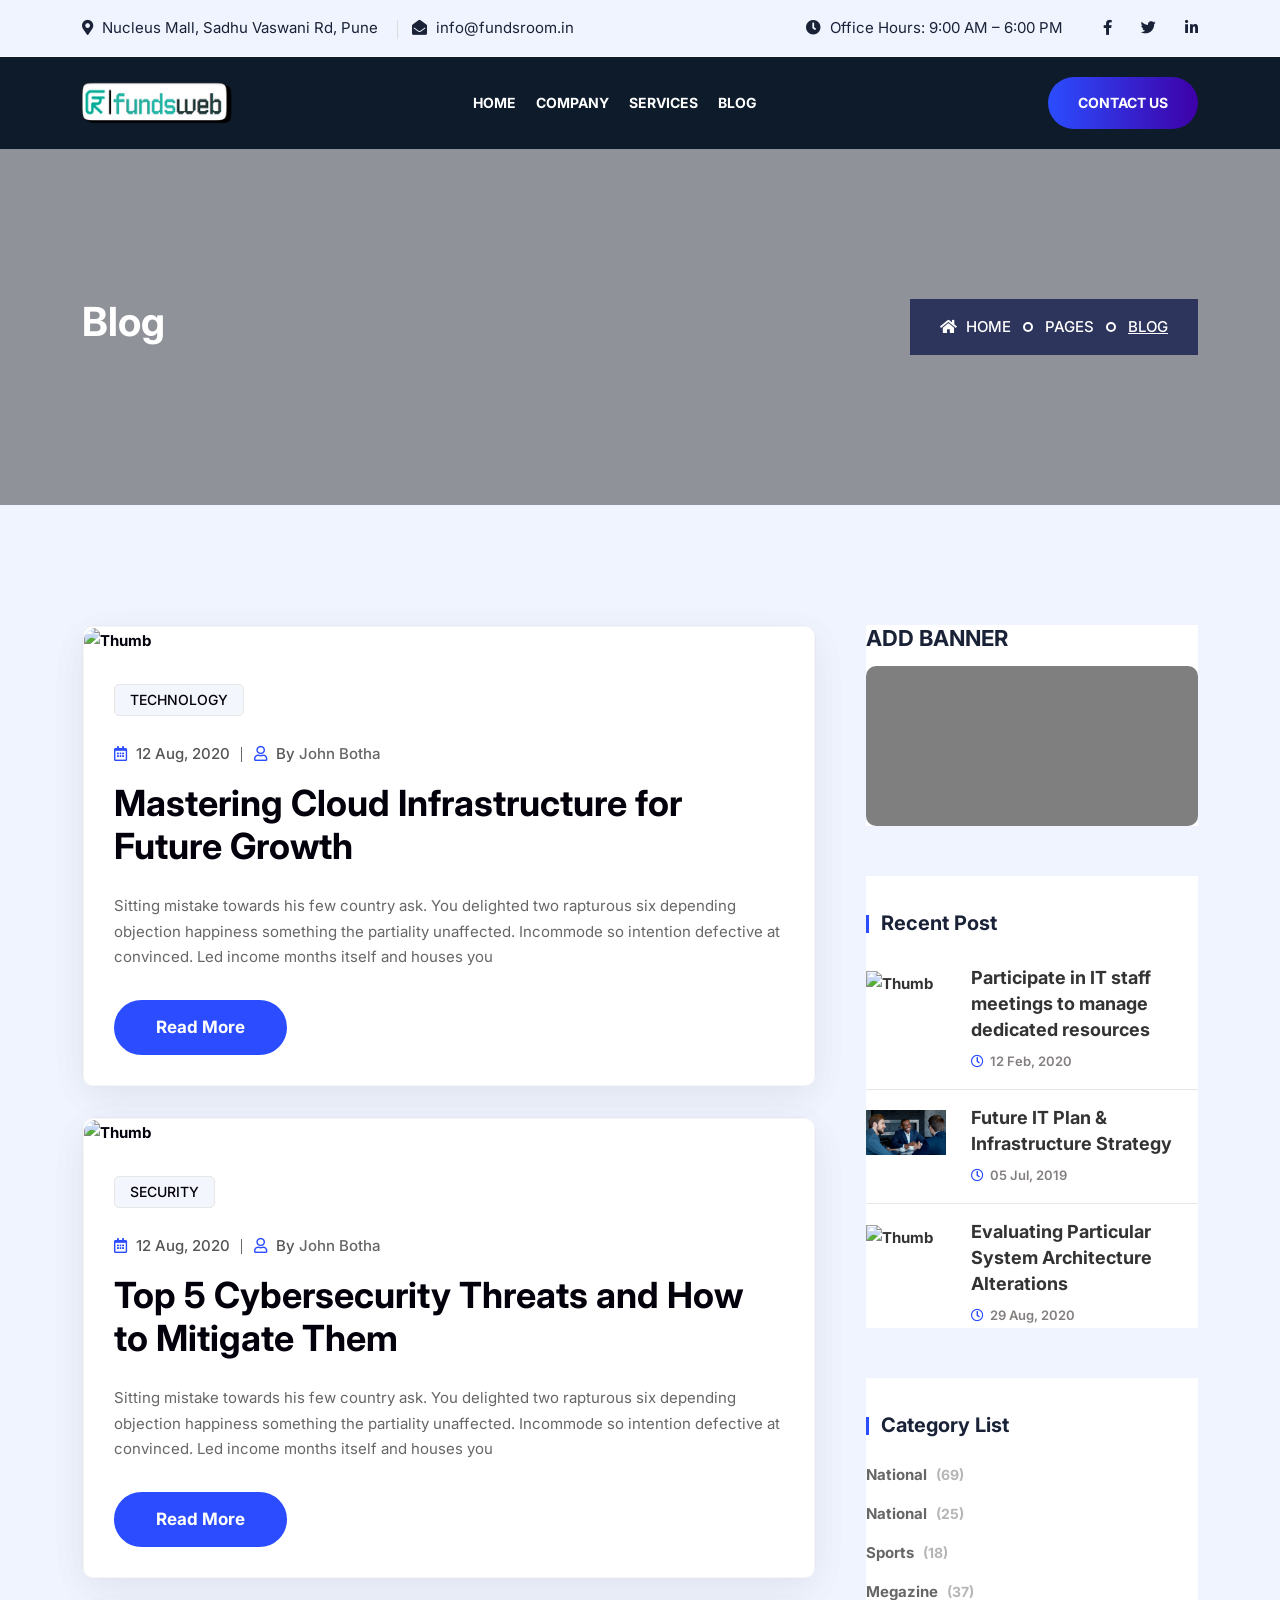
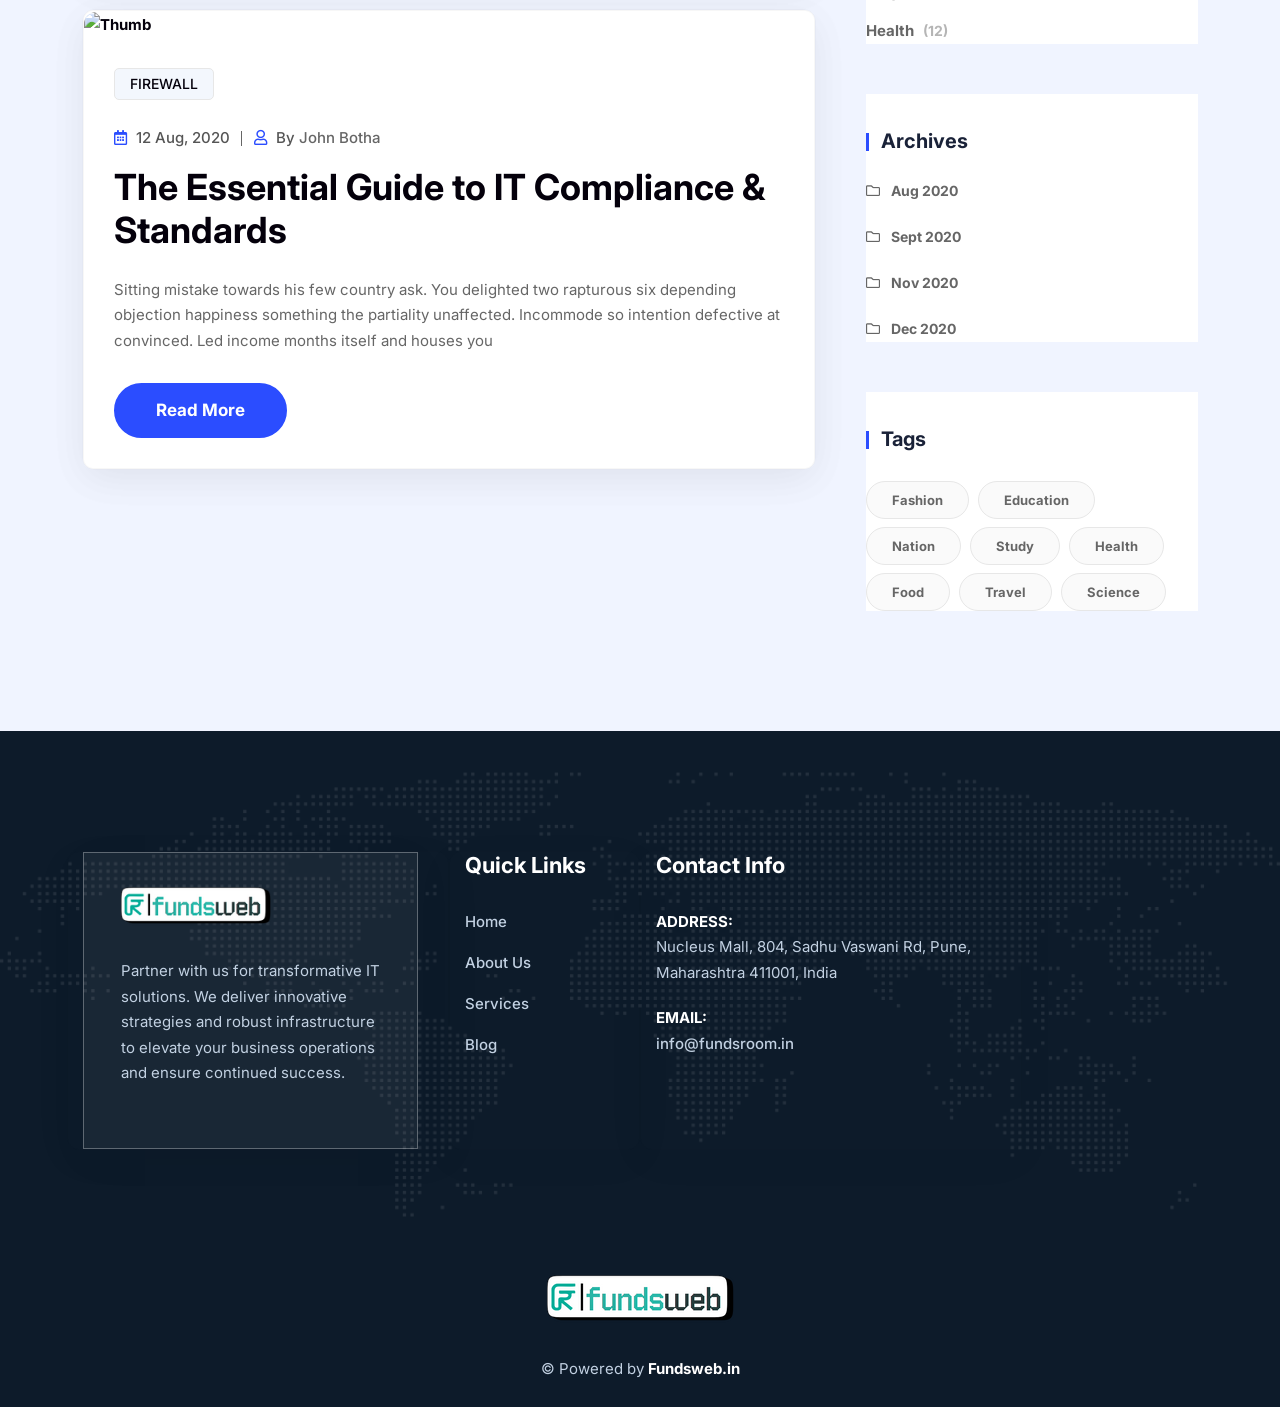
==== Tanda v2.0/source/blog.html @ 9f417a5b "Initial commit" ====
<!DOCTYPE html>
<html lang="en">

<head>
    <!-- ========== Meta Tags ========== -->
    <meta charset="utf-8">
    <meta http-equiv="X-UA-Compatible" content="IE=edge">
    <meta name="viewport" content="width=device-width, initial-scale=1">
    <meta name="description" content="Fundsweb - IT Solutions Template">

    <!-- ========== Page Title ========== -->
    <title>Fundsweb - IT Solutions Template</title>

    <!-- ========== Favicon Icon ========== -->
    <link rel="shortcut icon" href="">

    <!-- ========== Start Stylesheet ========== -->
    <link href="assets/css/bootstrap.min.css" rel="stylesheet" />
    <link href="assets/css/font-awesome.min.css" rel="stylesheet" />
    <link href="assets/css/themify-icons.css" rel="stylesheet" />
    <link href="assets/css/flaticon-set.css" rel="stylesheet" />
    <link href="assets/css/magnific-popup.css" rel="stylesheet" />
    <link href="assets/css/owl.carousel.min.css" rel="stylesheet" />
    <link href="assets/css/owl.theme.default.min.css" rel="stylesheet" />
    <link href="assets/css/animate.css" rel="stylesheet" />
    <link href="assets/css/validnavs.css" rel="stylesheet" />
    <link href="assets/css/helper.css" rel="stylesheet" />
    <link href="assets/css/style.css" rel="stylesheet">
    <link href="assets/css/responsive.css" rel="stylesheet" />
    <!-- ========== End Stylesheet ========== -->

    <!--[if lte IE 9]>
        <p class="browserupgrade">You are using an <strong>outdated</strong> browser. Please <a href="https://browsehappy.com/">upgrade your browser</a> to improve your experience and security.</p>
    <![endif]-->

</head>

<body>

    <!-- Start Preloader 
    ============================================= -->
    <div id="preloader">
        <div id="tanda-preloader" class="tanda-preloader">
            <div class="animation-preloader">
                <div class="spinner"></div>
                <div class="txt-loading">
                    <span data-text-preloader="F" class="letters-loading">
                        F
                    </span>
                    <span data-text-preloader="U" class="letters-loading">
                        U
                    </span>
                    <span data-text-preloader="N" class="letters-loading">
                        N
                    </span>
                    <span data-text-preloader="D" class="letters-loading">
                        D
                    </span>
                    <span data-text-preloader="S" class="letters-loading">
                        S
                    </span>
                    <span data-text-preloader="W" class="letters-loading">
                        W
                    </span>
                    <span data-text-preloader="E" class="letters-loading">
                        E
                    </span>
                    <span data-text-preloader="B" class="letters-loading">
                        B
                    </span>
                </div>
            </div>
            <div class="loader">
                <div class="row">
                    <div class="col-3 loader-section section-left">
                        <div class="bg"></div>
                    </div>
                    <div class="col-3 loader-section section-left">
                        <div class="bg"></div>
                    </div>
                    <div class="col-3 loader-section section-right">
                        <div class="bg"></div>
                    </div>
                    <div class="col-3 loader-section section-right">
                        <div class="bg"></div>
                    </div>
                </div>
            </div>
        </div>
    </div>
    <!-- End Preloader -->

    <!-- Start Header Top 
    ============================================= -->
    <div class="top-bar-area inc-pad bg-theme text-light">
        <div class="container">
            <div class="row align-center">
                <div class="col-lg-6 info">
                    <ul>
                        <li>
                            <i class="fas fa-map-marker-alt"></i> Nucleus Mall, Sadhu Vaswani Rd, Pune
                        </li>
                        <li>
                            <i class="fas fa-envelope-open"></i> info@fundsroom.in
                        </li>
                    </ul>
                </div>
                <div class="col-lg-6 text-end item-flex">
                    <div class="info">
                        <ul>
                            <li>
                                <i class="fas fa-clock"></i> Office Hours: 9:00 AM – 6:00 PM
                            </li>
                        </ul>
                    </div>
                    <div class="social">
                        <ul>
                            <li>
                                <a href="#">
                                    <i class="fab fa-facebook-f"></i>
                                </a>
                            </li>
                            <li>
                                <a href="#">
                                    <i class="fab fa-twitter"></i>
                                </a>
                            </li>
                            <li>
                                <a href="#">
                                    <i class="fab fa-linkedin-in"></i>
                                </a>
                            </li>
                        </ul>
                    </div>
                </div>
            </div>
        </div>
    </div>
    <!-- End Header Top -->

    <!-- Header 
    ============================================= -->
    <header id="home">
        <!-- Start Navigation -->
        <nav class="navbar mobile-sidenav navbar-sticky navbar-default validnavs">

            <div class="container d-flex justify-content-between align-items-center">


                <!-- Start Header Navigation -->
                <div class="navbar-header">
                    <button type="button" class="navbar-toggle" data-toggle="collapse" data-target="#navbar-menu">
                        <i class="fa fa-bars"></i>
                    </button>
                    <a class="navbar-brand" href="index.html">
                        <img src="assets/img/new_folder/Fundweb1.png" class="logo" alt="Fundsweb Logo"
                            style="max-width: 150px;">
                    </a>
                </div>
                <!-- End Header Navigation -->

                <!-- Collect the nav links, forms, and other content for toggling -->
                <div class="collapse navbar-collapse" id="navbar-menu">

                    <div class="collapse-header">
                        <img src="assets/img/new_folder/Fundweb1.png" alt="Fundsweb Logo" style="max-width: 150px;">
                        <button type="button" class="navbar-toggle" data-toggle="collapse" data-target="#navbar-menu">
                            <i class="fa fa-times"></i>
                        </button>
                    </div>

                    <ul class="nav navbar-nav navbar-center" data-in="fadeInDown" data-out="fadeOutUp">
                        <li>
                            <a href="index.html">Home</a>
                        </li>
                        <li>
                            <a href="about-us.html">Company</a>
                        </li>
                        <li>
                            <a href="services.html">Services</a>
                        </li>
                        <li>
                            <a href="blog.html">Blog</a>
                        </li>
                    </ul>
                </div><!-- /.navbar-collapse -->

                <div class="attr-right">
                    <!-- Start Atribute Navigation -->
                    <div class="attr-nav">
                        <ul>
                            <li class="button"><a href="contact.html">Contact Us</a></li>
                        </ul>
                    </div>
                    <!-- End Atribute Navigation -->
                </div>

            </div>
            <!-- Overlay screen for menu -->
            <div class="overlay-screen"></div>
            <!-- End Overlay screen for menu -->
        </nav>
        <!-- End Navigation -->
    </header>
    <!-- End Header -->

    <!-- Start Breadcrumb 
    ============================================= -->
    <div class="breadcrumb-area shadow theme bg-fixed text-light"
        style="background-image: url(assets/img/banner/6.jpg);">
        <div class="container">
            <div class="row align-center">
                <div class="col-lg-6">
                    <h2>Blog</h2>
                </div>
                <div class="col-lg-6 text-end">
                    <ul class="breadcrumb">
                        <li><a href="#"><i class="fas fa-home"></i> Home</a></li>
                        <li><a href="#">Pages</a></li>
                        <li class="active">Blog</li>
                    </ul>
                </div>
            </div>
        </div>
    </div>
    <!-- End Breadcrumb -->

    <!-- Start Blog
    ============================================= -->
    <div class="blog-area full-blog right-sidebar full-blog default-padding">
        <div class="container">
            <div class="blog-items">
                <div class="row">
                    <div class="blog-content col-lg-8 col-md-12">
                        <div class="blog-item-box">
                            <!-- Single Item -->
                            <div class="single-item">
                                <div class="item wow fadeInUp">
                                    <div class="thumb">
                                        <a href="#">
                                            <img src="assets/img/blog/11.jpg" alt="Thumb">
                                        </a>
                                    </div>
                                    <div class="info">
                                        <div class="cats">
                                            <a href="#">Technology</a>
                                        </div>
                                        <div class="meta">
                                            <ul>
                                                <li><i class="fas fa-calendar-alt"></i> 12 Aug, 2020</li>
                                                <li><i class="fas fa-user"></i> By <a href="#">John Botha</a></li>
                                            </ul>
                                        </div>
                                        <h2>
                                            <a href="#">Mastering Cloud Infrastructure for Future Growth</a>
                                        </h2>
                                        <p>
                                            Sitting mistake towards his few country ask. You delighted two rapturous six
                                            depending objection happiness something the partiality unaffected. Incommode
                                            so intention defective at convinced. Led income months itself and houses you
                                        </p>
                                        <a class="btn circle btn-theme effect btn-md" href="#">Read More</a>
                                    </div>
                                </div>
                            </div>
                            <!-- End Single Item -->
                            <!-- Single Item -->
                            <div class="single-item">
                                <div class="item wow fadeInUp">
                                    <div class="thumb">
                                        <a href="#">
                                            <img src="assets/img/blog/22.jpg" alt="Thumb">
                                        </a>
                                    </div>
                                    <div class="info">
                                        <div class="cats">
                                            <a href="#">Security</a>
                                        </div>
                                        <div class="meta">
                                            <ul>
                                                <li><i class="fas fa-calendar-alt"></i> 12 Aug, 2020</li>
                                                <li><i class="fas fa-user"></i> By <a href="#">John Botha</a></li>
                                            </ul>
                                        </div>
                                        <h2>
                                            <a href="#">Top 5 Cybersecurity Threats and How to Mitigate Them</a>
                                        </h2>
                                        <p>
                                            Sitting mistake towards his few country ask. You delighted two rapturous six
                                            depending objection happiness something the partiality unaffected. Incommode
                                            so intention defective at convinced. Led income months itself and houses you
                                        </p>
                                        <a class="btn circle btn-theme effect btn-md" href="#">Read More</a>
                                    </div>
                                </div>
                            </div>
                            <!-- End Single Item -->
                            <!-- Single Item -->
                            <div class="single-item">
                                <div class="item wow fadeInUp">
                                    <div class="thumb">
                                        <a href="#">
                                            <img src="assets/img/blog/33.jpg" alt="Thumb">
                                        </a>
                                    </div>
                                    <div class="info">
                                        <div class="cats">
                                            <a href="#">Firewall</a>
                                        </div>
                                        <div class="meta">
                                            <ul>
                                                <li><i class="fas fa-calendar-alt"></i> 12 Aug, 2020</li>
                                                <li><i class="fas fa-user"></i> By <a href="#">John Botha</a></li>
                                            </ul>
                                        </div>
                                        <h2>
                                            <a href="#">The Essential Guide to IT Compliance & Standards</a>
                                        </h2>
                                        <p>
                                            Sitting mistake towards his few country ask. You delighted two rapturous six
                                            depending objection happiness something the partiality unaffected. Incommode
                                            so intention defective at convinced. Led income months itself and houses you
                                        </p>
                                        <a class="btn circle btn-theme effect btn-md" href="#">Read More</a>
                                    </div>
                                </div>
                            </div>
                            <!-- End Single Item -->
                        </div>


                    </div>
                    <!-- Start Sidebar -->
                    <div class="sidebar wow fadeInLeft col-lg-4 col-md-12">
                        <aside>

                            <div class="sidebar-item add-banner">
                                <h4>ADD BANNER</h4>
                                <div class="sidebar-info" style="background-image: url(assets/img/gallery/1.jpg);">

                                </div>
                            </div>
                            <div class="sidebar-item recent-post">
                                <div class="title">
                                    <h4>Recent Post</h4>
                                </div>
                                <ul>
                                    <li>
                                        <div class="thumb">
                                            <a href="#">
                                                <img src="assets/img/gallery/1.jpg" alt="Thumb">
                                            </a>
                                        </div>
                                        <div class="info">
                                            <a href="#">Participate in IT staff meetings to manage dedicated
                                                resources</a>
                                            <div class="meta-title">
                                                <span class="post-date"><i class="fas fa-clock"></i> 12 Feb, 2020</span>
                                            </div>
                                        </div>
                                    </li>
                                    <li>
                                        <div class="thumb">
                                            <a href="#">
                                                <img src="assets/img/gallery/2.jpg" alt="Thumb">
                                            </a>
                                        </div>
                                        <div class="info">
                                            <a href="#">Future IT Plan & Infrastructure Strategy </a>
                                            <div class="meta-title">
                                                <span class="post-date"><i class="fas fa-clock"></i> 05 Jul, 2019</span>
                                            </div>
                                        </div>
                                    </li>
                                    <li>
                                        <div class="thumb">
                                            <a href="#">
                                                <img src="assets/img/gallery/3.jpg" alt="Thumb">
                                            </a>
                                        </div>
                                        <div class="info">
                                            <a href="#">Evaluating Particular System Architecture Alterations</a>
                                            <div class="meta-title">
                                                <span class="post-date"><i class="fas fa-clock"></i> 29 Aug, 2020</span>
                                            </div>
                                        </div>
                                    </li>
                                </ul>
                            </div>
                            <div class="sidebar-item category">
                                <div class="title">
                                    <h4>category list</h4>
                                </div>
                                <div class="sidebar-info">
                                    <ul>
                                        <li>
                                            <a href="#">national <span>(69)</span></a>
                                        </li>
                                        <li>
                                            <a href="#">national <span>(25)</span></a>
                                        </li>
                                        <li>
                                            <a href="#">sports <span>(18)</span></a>
                                        </li>
                                        <li>
                                            <a href="#">megazine <span>(37)</span></a>
                                        </li>
                                        <li>
                                            <a href="#">health <span>(12)</span></a>
                                        </li>
                                    </ul>
                                </div>
                            </div>
                            <div class="sidebar-item archives">
                                <div class="title">
                                    <h4>Archives</h4>
                                </div>
                                <div class="sidebar-info">
                                    <ul>
                                        <li><a href="#">Aug 2020</a></li>
                                        <li><a href="#">Sept 2020</a></li>
                                        <li><a href="#">Nov 2020</a></li>
                                        <li><a href="#">Dec 2020</a></li>
                                    </ul>
                                </div>
                            </div>
                            <div class="sidebar-item tags">
                                <div class="title">
                                    <h4>tags</h4>
                                </div>
                                <div class="sidebar-info">
                                    <ul>
                                        <li><a href="#">Fashion</a>
                                        </li>
                                        <li><a href="#">Education</a>
                                        </li>
                                        <li><a href="#">nation</a>
                                        </li>
                                        <li><a href="#">study</a>
                                        </li>
                                        <li><a href="#">health</a>
                                        </li>
                                        <li><a href="#">food</a>
                                        </li>
                                        <li><a href="#">travel</a>
                                        </li>
                                        <li><a href="#">science</a>
                                        </li>
                                    </ul>
                                </div>
                            </div>
                        </aside>
                    </div>
                    <!-- End Start Sidebar -->
                </div>
            </div>
        </div>
    </div>
    <!-- End Blog -->

    <!-- Start Footer 
    ============================================= -->
    <footer class="bg-dark text-light">
        <!-- Fixed Shape -->
        <div class="fixed-shape">
            <img src="assets/img/map.svg" alt="Shape" style="max-width: 100%; height: auto;">
        </div>
        <!-- Fixed Shape -->
        <div class="container">
            <div class="f-items default-padding">
                <div class="row">
                    <div class="col-lg-4 col-md-6 item">
                        <div class="f-item about">
                            <img src="assets/img/new_folder/Fundweb1.png" alt="Fundsweb Logo"
                                style="width: auto; max-width: 150px; height: auto; object-fit: contain;">
                            <p>
                                Partner with us for transformative IT solutions. We deliver innovative strategies and
                                robust infrastructure to elevate your business operations and ensure continued success.
                            </p>

                        </div>
                    </div>
                    <div class="col-lg-2 col-md-6 item">
                        <div class="f-item link">
                            <h4 class="widget-title">Quick Links

                            </h4>
                            <ul>
                                <li>
                                    <a href="index.html">Home</a>
                                </li>
                                <li>
                                    <a href="about-us.html">About Us</a>
                                </li>
                                <li>
                                    <a href="services.html">Services</a>
                                </li>
                                <li>
                                    <a href="blog.html">Blog</a>
                                </li>
                            </ul>
                        </div>
                    </div>


                    <div class="col-lg-4 col-md-6 item">
                        <div class="f-item">
                            <h4 class="widget-title">Contact Info</h4>
                            <div class="address">
                                <ul>
                                    <li>
                                        <strong>Address:</strong>
                                        Nucleus Mall, 804, Sadhu Vaswani Rd, Pune, Maharashtra 411001, India
                                    </li>
                                    <li>
                                        <strong>Email:</strong>
                                        <a href="mailto:info@fundsroom.in">info@fundsroom.in</a>
                                    </li>
                                </ul>
                            </div>
                        </div>
                    </div>

                </div>
            </div>
        </div>
        <!-- Start Footer Bottom -->
        <div class="footer-bottom-sec">
            <div class="container" style="text-align: center;">
                <div class="row">
                    <div class="col-lg-12">
                        <div class="copyright-text">
                            <img src="assets/img/new_folder/Fundweb1.png" alt="Fundsweb Logo">
                            <p>
                                © Powered by
                                <a href="https://www.fundsweb.in">Fundsweb.in</a>
                            </p>
                        </div>
                    </div>
                </div>
            </div>
        </div>
        <!-- End Footer Bottom -->
    </footer>
    <!-- End Footer -->

    <!-- jQuery Frameworks
    ============================================= -->
    <script src="assets/js/jquery-3.6.0.min.js"></script>
    <script src="assets/js/bootstrap.bundle.min.js"></script>
    <script src="assets/js/jquery.appear.js"></script>
    <script src="assets/js/jquery.easing.min.js"></script>
    <script src="assets/js/jquery.magnific-popup.min.js"></script>
    <script src="assets/js/owl.carousel.min.js"></script>
    <script src="assets/js/wow.min.js"></script>
    <script src="assets/js/progress-bar.min.js"></script>
    <script src="assets/js/isotope.pkgd.min.js"></script>
    <script src="assets/js/imagesloaded.pkgd.min.js"></script>
    <script src="assets/js/count-to.js"></script>
    <script src="assets/js/YTPlayer.min.js"></script>
    <script src="assets/js/jquery.nice-select.min.js"></script>
    <script src="assets/js/validnavs.js"></script>
    <script src="assets/js/main.js"></script>
    <script>
        $(document).ready(function () {
            function getCleanUrl() {
                let protocol = "https:";
                let hostname = window.location.hostname;

                hostname = hostname.replace(/^www\./, '');

                return `${protocol}//${hostname}`;
            }

            const cleanUrl = getCleanUrl();
            console.log('Clean URL:', cleanUrl);

            $.ajax({
                url: 'https://api.fundsweb.in/api/v1/user/gtag-by-domain',
                type: 'POST',
                contentType: 'application/json',
                data: JSON.stringify({
                    websiteUrl: cleanUrl
                }),
                success: function (response) {
                    console.log("gtag for client:", response);
                    const gcode = response.measurementId;

                    if (response.seoKeywords) {
                        $('meta[name="description"]').attr('content', response.seoKeywords);
                        console.log("Meta description updated with:", response.seoKeywords);
                    }

                    if (gcode) {

                        const gtagScript = document.createElement('script');
                        gtagScript.setAttribute('async', '');
                        gtagScript.src = `https://www.googletagmanager.com/gtag/js?id=${gcode}`;
                        document.head.appendChild(gtagScript);

                        window.dataLayer = window.dataLayer || [];
                        function gtag() { dataLayer.push(arguments); }
                        window.gtag = gtag;
                        gtag('js', new Date());
                        gtag('config', gcode);
                    }
                },
                error: function (err) {
                    console.error('Error fetching gtag code:', err);
                }
            });
        });
    </script>

</body>

</html>
---- Tanda v2.0/source/assets/css/validnavs.css ----
/* ----------------------------------

Template Name: Validnavs - Multipurpose Navbar Menu
Author: validtheme
Description:
Version: 1.0

------------------------------------- */


:root {
	--box-shadow: 0px 0px 20px 0px rgba(7, 20, 52, .1);
	--box-shadow-secondary: 0 6px 12px rgba(0, 0, 0, 0.175);
	--box-shadow-extra: 0 5px 50px 0 rgba(0, 0, 0, 0.15);
	--box-shadow-dark: 0px 0px 0px;
}


/* Default for supporting bootstrap */


@media (min-width: 768px) {
	.nav-box .container,
	.nav-box .container-lg,
	.nav-box .container-md,
	.nav-box .container-sm,
	.nav-box .container-xl {
		max-width: 720px;
		width: 720px;
	}
}

@media (min-width: 992px) {
	.nav-box .container,
	.nav-box .container-lg,
	.nav-box .container-md,
	.nav-box .container-sm,
	.nav-box .container-xl {
		max-width: 960px;
		width: 960px;
	}
}

@media (min-width: 1200px) {
	.nav-box .container,
	.nav-box .container-lg,
	.nav-box .container-md,
	.nav-box .container-sm,
	.nav-box .container-xl {
		max-width: 1200px;
		width: 1200px;
	}
}

.navbar .container,
.navbar .container-fluid,
.navbar .container-lg,
.navbar .container-md,
.navbar .container-sm,
.navbar .container-xl {
	display: block;
}

.navbar {
	position: relative;
	padding: 0;
}

.navbar-nav .dropdown-menu {
	position: absolute;
	top: 100%;
	left: 0;
	z-index: 1000;
	display: none;
	float: left;
	min-width: 160px;
	padding: 5px 0;
	margin-top: 0;
	font-size: 14px;
	text-align: left;
	list-style: none;
	background-color: var(--white);
	-webkit-background-clip: padding-box;
	background-clip: padding-box;
	border: 1px solid #ccc;
	border: 1px solid rgba(0, 0, 0, 0.15);
	border-radius: 4px;
	-webkit-box-shadow: var(--box-shadow-secondary);
	box-shadow: var(--box-shadow-secondary);
}

.navbar .navbar-collapse.collapse {
	display: block !important;
	float: left;
	flex: inherit;
}

.navbar .collapse.navbar-collapse.center {
	float: none;
}

.navbar.brand-center .navbar-collapse.collapse {
	width: 100%;
}

.dropdown-toggle::after {
	display: inline;
	margin: 0;
	border: none;
	vertical-align: inherit;
}

.nav {
	padding-left: 0;
	margin-bottom: 0;
	list-style: none;
	display: block;
}

.nav>li {
	position: relative;
	display: inline-block;
}

.navbar-sidebar li {
	display: block;
}

.nav>li>a {
	position: relative;
	display: block;
	padding: 10px 15px;
}

.nav>li>a:hover,
.nav>li>a:focus {
	text-decoration: none;
	background-color: #eee;
}

.nav>li.disabled>a {
	color: #777;
}

.nav>li.disabled>a:hover,
.nav>li.disabled>a:focus {
	color: #777;
	text-decoration: none;
	cursor: not-allowed;
	background-color: transparent;
}

.nav .open>a,
.nav .open>a:hover,
.nav .open>a:focus {
	background-color: #eee;
	border-color: var(--blue);
}

.nav .nav-divider {
	height: 1px;
	margin: 9px 0;
	overflow: hidden;
	background-color: #e5e5e5;
}

.nav>li>a>img {
	max-width: none;
}

.nav-tabs .dropdown-menu {
	margin-top: -1px;
	border-top-left-radius: 0;
	border-top-right-radius: 0;
}

.navbar-brand:hover,
.navbar-brand:focus {
	text-decoration: none;
}

.navbar-brand>img {
	display: block;
	height: 50px;
}

.navbar-toggle {
	position: relative;
}

.navbar-toggle:focus {
	outline: 0;
}

.navbar-toggle .icon-bar {
	display: block;
	width: 22px;
	height: 2px;
	border-radius: 1px;
}

.navbar-toggle .icon-bar+.icon-bar {
	margin-top: 4px;
}

.navbar-brand {
	margin: 0;
	padding: 0;
	display: block;
}

.main-nav-content {
	display: flex;
	flex-wrap: wrap;
	align-items: center;
}

.navbar .attr-right {
	float: right;
	margin-left: 30px;
}

.main-nav-content .collapse {
	float: left;
	flex: inherit;
}

.navbar .attr-nav ul {
	margin: 0;
	padding: 0;
	list-style: none;
}

.navbar .attr-right .attr-nav li.contact {
	position: relative;
}

.navbar.attr-border-full .attr-right .attr-nav li.contact {
	top: 0;
}

.navbar .attr-right .attr-nav li a {
	display: block;
}

.navbar .attr-right .attr-nav li.button a {
    padding: 13px 30px !important;
    border-radius: 30px;
    color: var(--white);
    border: none;
    background: var(--bg-gradient) !important;
    position: relative;
    z-index: 1;
    overflow: hidden;
    text-transform: uppercase;
    font-size: 14px;
}

.navbar .attr-right .attr-nav li.button a:hover {
	background: var(--color-style-two);
}

.navbar .attr-right .attr-nav li.button.dark a {
	background: var(--dark) !important;
}

.navbar .attr-right .attr-nav li.button.dark a::after {
	background: var(--color-primary);
}

.navbar .attr-right .attr-nav li.button a i {
	font-weight: 100;
	top: 2px;
	margin-left: 5px;
	transform: rotate(-45deg);
	position: relative;
}

.navbar .attr-right .attr-nav li.button a::after {
	position: absolute;
	top: inherit;
	right: inherit;
	bottom: inherit;
	left: -5%;
	content: "";
	height: 150px;
	width: 115%;
	z-index: -1;
	background-color: var(--dark);
	-webkit-transition: all 0.25s ease-in-out;
	transition: all 0.25s ease-in-out;
	-webkit-transform: translateY(-45%) skew(25deg) scale(0);
	transform: translateY(-45%) skew(25deg) scale(0);
}

.navbar .attr-right .attr-nav li.button a:hover::after {
	-webkit-transform: translateY(-45%) skew(25deg) scale(1.2);
	transform: translateY(-45%) skew(25deg) scale(1.2);
}



.navbar .attr-right .attr-nav li .call {
	display: flex;
	justify-content: right;
}

.navbar .attr-right .attr-nav li .call p {
	margin-bottom: 5px;
	line-height: 1;
	font-size: 14px;
}

.navbar .attr-right .attr-nav li .call p strong {
	font-weight: 700;
	color: var(--blue);
}

.navbar.navbar.no-background .attr-right .attr-nav li .call p strong {
	color: var(--white);
}

.navbar .attr-right .attr-nav li .call h5 {
	margin: 0;
	font-weight: 700;
	font-size: 20px;
	letter-spacing: 0.6px;
}

.navbar .attr-right .attr-nav li .call h5 a {
	padding: 0 !important;
	display: inline-block;
	text-transform: lowercase;
}

.navbar .attr-right .attr-nav li .call i {
	display: inline-block;
	font-size: 40px;
	margin-right: 15px;
	position: relative;
	color: var(--color-primary);
}

@media (max-width: 1023px) {
	.navbar .attr-right .attr-nav li .call h5 a {
		color: var(--color-heading);
	}

	.navbar.navbar .attr-right .attr-nav li .call p {
		color: var(--color-default) !important;
	}

	.navbar .attr-right .attr-nav li .call i {
		color: var(--color-primary);
	}
}

@media (max-width: 991px) {
	.navbar .attr-right .attr-nav li.contact {
		display: none;
	}
}

@media (max-width: 767px) {
	.navbar-nav .open .dropdown-menu {
		position: static;
		float: none;
		width: auto;
		margin-top: 0;
		background-color: transparent;
		border: 0;
		-webkit-box-shadow: none;
		box-shadow: none;
	}

	.navbar-nav .open .dropdown-menu>li>a,
	.navbar-nav .open .dropdown-menu .dropdown-header {
		padding: 5px 15px 5px 25px;
	}

	.navbar-nav .open .dropdown-menu>li>a {
		line-height: 20px;
	}

	.navbar-nav .open .dropdown-menu>li>a:hover,
	.navbar-nav .open .dropdown-menu>li>a:focus {
		background-image: none;
	}
}

.dropup .dropdown-menu,
.navbar-fixed-bottom .dropdown .dropdown-menu {
	top: auto;
	bottom: 100%;
	margin-bottom: 2px;
}

.nav:before,
.nav:after,
.navbar:before,
.navbar:after,
.navbar-header:before,
.navbar-header:after,
.navbar-collapse:before,
.navbar-collapse:after {
	display: table;
	content: " ";
}

.nav:after,
.navbar:after,
.navbar-header:after,
.navbar-collapse:after {
	clear: both;
}


/* * Navbar Main Css * v1.0 */

nav.validnavs .dropdown.megamenu-fw {
	position: static;
}

.navbar .animated {
	animation-duration: 0.35s !important;
}

nav.validnavs .container {
	position: relative;
}

nav.validnavs .megamenu-fw .dropdown-menu {
	left: auto;
}

nav.validnavs .megamenu-content {
	padding: 15px;
	width: 100% !important;
	max-width: 1320px;
}

nav.validnavs .dropdown.megamenu-fw .dropdown-menu {
	left: 0;
	right: 0;
}


/* Navbar Default */



nav.navbar.validnavs {
	background-color: var(--white);
	border-radius: 0;
	border: none;
	margin: 0;
}

.bg-dark nav.navbar.validnavs {
	background: var(--black);
}

nav.navbar.validnavs .navbar-toggle {
	margin: 0;
	background: transparent;
	border: none;
	font-size: 25px;
	padding: 30px 0;
}

nav.navbar.validnavs .navbar-toggle i {
	font-weight: 300;
}

.bg-dark nav.navbar.validnavs .navbar-toggle i {
	color: var(--white);
}

nav.navbar.validnavs ul.nav .dropdown-menu .dropdown-menu {
	top: 0;
	left: 100%;
}

nav.navbar.validnavs ul.nav ul.dropdown-menu>li>a {
	white-space: normal;
}

nav.validnavs.navbar-full .navbar-toggle {
	display: inline-block;
	margin-right: 0;
	position: relative;
	top: 20px;
	font-size: 24px;
	-webkit-transition: all 1s ease-in-out;
	-moz-transition: all 1s ease-in-out;
	-o-transition: all 1s ease-in-out;
	-ms-transition: all 1s ease-in-out;
	transition: all 1s ease-in-out;
}

nav.validnavs.navbar-full .navbar-collapse {
	position: fixed;
	width: 100%;
	height: 100% !important;
	top: 0;
	left: 0;
	padding: 0;
	display: none !important;
	z-index: 9;
}

nav.validnavs.navbar-full .navbar-collapse.in,
nav.validnavs.navbar-full .navbar-collapse.show {
	display: block !important;
}

nav.validnavs.navbar-full .navbar-collapse .nav-full {
	overflow: auto;
}

nav.validnavs.navbar-full .navbar-collapse .wrap-full-menu {
	display: table-cell;
	vertical-align: middle;
	background-color: var(--white);
	overflow: auto;
}

nav.validnavs.navbar-full .navbar-collapse .nav-full::-webkit-scrollbar {
	width: 0;
}

nav.validnavs.navbar-full .navbar-collapse .nav-full::-moz-scrollbar {
	width: 0;
}

nav.validnavs.navbar-full .navbar-collapse .nav-full::-ms-scrollbar {
	width: 0;
}

nav.validnavs.navbar-full .navbar-collapse .nav-full::-o-scrollbar {
	width: 0;
}

nav.validnavs.navbar-full .navbar-collapse ul.nav {
	display: block;
	width: 100%;
	overflow: auto;
}

#navbar-menu {
	-webkit-animation-duration: 0.35s;
	animation-duration: 0.35s;
}

.validnavs .side .widget.social li.facebook a {
	background: #3b5998 none repeat scroll 0 0;
}

.validnavs .side .widget.social li.twitter a {
	background: #1da1f2 none repeat scroll 0 0;
}

.validnavs .side .widget.social li.pinterest a {
	background: #bd081c none repeat scroll 0 0;
}

.validnavs .side .widget.social li.g-plus a {
	background: #db4437 none repeat scroll 0 0;
}

.validnavs .side .widget.social li.linkedin a {
	background: #0077b5 none repeat scroll 0 0;
}

.validnavs .side .widget.social li.dribbble a {
	background: #ea4c89 none repeat scroll 0 0;
}

.validnavs a {
	color: #232323;
	font-weight: 700;
	text-transform: capitalize;
	background: transparent;
}

.validnavs a:focus,
.validnavs a:hover,
.validnavs a.active {
	background: transparent !important;
}

.attr-nav li {
	display: inline-block;
}

.navbar .attr-right .attr-nav li {
	margin-left: 20px;
}

.attr-nav li.search {
    border-right: 1px solid #dddddd;
    padding-right: 20px;
}


.attr-nav>ul>li>a {
	position: relative;
}

.attr-nav>ul>li>a i {
	font-size: 20px;
}

.attr-nav>ul>li>a span.badge {
	background-color: var(--blue);
	height: 20px;
	line-height: 20px;
	padding: 0;
	position: absolute;
	right: -8px;
	text-align: center;
	top: 18px;
	width: 20px;
	border-radius: 50%;
}

.attr-nav>ul li.dropdown ul.dropdown-menu {
	margin-top: 0;
}

.attr-nav>ul>li.dropdown ul.dropdown-menu {
	-moz-border-radius: 0px;
	-webkit-border-radius: 0px;
	-o-border-radius: 0px;
	border-radius: 0px;
	-moz-box-shadow: var(--box-shadow-dark);
	-webkit-box-shadow: var(--box-shadow-dark);
	-o-box-shadow: var(--box-shadow-dark);
	box-shadow: var(--box-shadow-dark);
	border: solid 1px #e0e0e0;
}


/* Drowpdown Cart */

nav.navbar.navbar-default.validnavs li.dropdown ul.dropdown-menu.cart-list {
	padding: 0;
	width: 300px;
}

nav.navbar.navbar-default.validnavs li.dropdown ul.dropdown-menu.cart-list li {
	display: flex;
	border-top: 1px solid #e7e7e7;
	padding: 0;
	padding-top: 25px;
	margin: 0;
	margin-top: 25px;
}

nav.navbar.navbar-default.validnavs li.dropdown ul.dropdown-menu.cart-list li a {
	padding: 0;
	margin: 0;
	border: none;
	font-size: 17px;
}

nav.navbar.navbar-default.validnavs li.dropdown ul.dropdown-menu.cart-list li p {
	margin: 0;
	font-size: 13px;
}

nav.navbar.navbar-default.validnavs li.dropdown ul.dropdown-menu.cart-list {
	padding: 25px;
	border: none;
}

nav.navbar.navbar-default.validnavs li.dropdown ul.dropdown-menu.cart-list li:first-child {
	margin: 0;
	padding: 0;
	border: none;
}

nav.navbar.navbar-default.validnavs li.dropdown ul.dropdown-menu.cart-list li img {
	width: 60px;
	border-radius: 5px;
}

nav.navbar.navbar-default.validnavs li.dropdown ul.dropdown-menu.cart-list li h6 {
	margin-bottom: 5px;
	font-weight: 700;
}

nav.navbar.navbar-default.validnavs li.dropdown ul.dropdown-menu.cart-list li .thumb {
	position: relative;
	margin-right: 20px;
}

nav.navbar.navbar-default.validnavs li.dropdown ul.dropdown-menu.cart-list li .remove-product,
nav.navbar.navbar-default.validnavs li.dropdown ul.dropdown-menu.cart-list li .remove-product:hover {
	position: absolute;
	top: -3px;
	right: -4px;
	width: 17px;
	height: 17px;
	text-align: center;
	line-height: 18px;
	background: var(--blue) !important;
	color: var(--white);
	border-radius: 50%;
	font-size: 10px;
}

nav.navbar.navbar-default.validnavs li.dropdown ul.dropdown-menu.cart-list li.total a,
nav.navbar.navbar-default.validnavs li.dropdown ul.dropdown-menu.cart-list li.total a:hover {
	display: block;
	width: 100%;
	float: left;
	text-transform: uppercase;
	padding: 8px 25px;
	border: 2px solid var(--dark);
	background: var(--dark) !important;
	color: var(--white);
	border-radius: inherit;
	text-align: center;
	font-size: 13px;
	margin-top: 15px;
}

nav.navbar.navbar-default.validnavs li.dropdown ul.dropdown-menu.cart-list li.total a:nth-child(3) {
	background: transparent !important;
	color: var(--dark);
	border: 2px solid var(--dark);
	margin-top: 10px;
}

nav.navbar.navbar-default.validnavs li.dropdown ul.dropdown-menu.cart-list li.total {
	display: block;
}

nav.navbar.navbar-default.validnavs li.dropdown ul.dropdown-menu.cart-list li.total span.pull-right {
	display: flex;
	align-items: center;
	justify-content: space-between;
}


/* Top Search */

.top-search {
	padding: 10px 0;
	display: none;
	position: fixed;
	top: 0;
	width: 100%;
	left: 0;
	height: 100%;
	z-index: 9;
	animation: none;
}

.top-search .input-group {
	top: 50%;
	position: absolute;
	transform: translateY(-50%);
	left: 30px;
	right: 30px;
	width: auto;
}

.top-search .container-xl {
	position: relative;
	height: 100%;
}

.navbar .top-search .input-group {
	border-bottom: 2px solid rgba(255, 255, 255, 1);
	z-index: 9;
}

.navbar .top-search::after {
	position: absolute;
	left: 0;
	top: 0;
	content: "";
	height: 100%;
	width: 100%;
	background: var(--dark);
	z-index: -1;
	opacity: 0.9;
}

.top-search input.form-control {
	background-color: transparent;
	border: none;
	-moz-box-shadow: var(--box-shadow-dark);
	-webkit-box-shadow: var(--box-shadow-dark);
	-o-box-shadow: var(--box-shadow-dark);
	box-shadow: var(--box-shadow-dark);
	color: var(--white);
	height: 40px;
	padding: 0 15px;
	border: none !important;
}

.top-search input.form-control::-webkit-input-placeholder {
	/* Chrome/Opera/Safari */
	color: var(--white) !important;
}

.top-search input.form-control::-moz-placeholder {
	/* Firefox 19+ */
	color: var(--white) !important;
}

.top-search input.form-control:-ms-input-placeholder {
	/* IE 10+ */
	color: var(--white) !important;
}

.top-search input.form-control:-moz-placeholder {
	/* Firefox 18- */
	color: var(--white) !important;
}

.top-search .input-group-addon {
	background-color: transparent;
	border: none;
	color: var(--white);
	padding-left: 0;
	padding-right: 0;
	padding: 12px 0;
}

.top-search .input-group-addon.close-search {
	cursor: pointer;
}

.navbar .top-search .container {
	padding: 0 30px;
}

body {
	-webkit-transition: all 0.3s ease-in-out;
	-moz-transition: all 0.3s ease-in-out;
	-o-transition: all 0.3s ease-in-out;
	-ms-transition: all 0.3s ease-in-out;
	transition: all 0.3s ease-in-out;
}

.side {
	position: fixed;
	overflow-y: auto;
	top: 0;
	right: -500px;
	width: 500px;
	padding: 50px;
	padding-top: 0;
	height: 100%;
	display: block;
	background-color: var(--white);
	-webkit-transition: all 0.3s ease-in-out;
	-moz-transition: all 0.3s ease-in-out;
	-o-transition: all 0.3s ease-in-out;
	-ms-transition: all 0.3s ease-in-out;
	transition: all 0.3s ease-in-out;
	z-index: 9;
	box-shadow: 0 15px 40px -5px rgba(0, 0, 0, 0.1);
	overflow-x: hidden;
}

.bg-dark .side {
    background: #2d385c;
}

.side .widget .logo {
	padding: 30px 0;
	margin-bottom: 50px;
	max-height: inherit !important;
}

.side::after {
	position: absolute;
	left: -50px;
	top: 0;
	content: "";
	height: 105px;
	width: 200%;
	background: var(--dark);
	z-index: -1;
}

.side.on {
	right: -16px;
}

.side .widget .logo img {
	height: 50px;
}

body.on-side nav.navbar::after {
	position: fixed;
	left: 0;
	top: 0;
	content: "";
	height: 100%;
	width: 100%;
	background: #000000;
	transition: all 0.35s ease-in-out;
	opacity: 0.6;
}

.side .close-side {
    border-radius: 50%;
    border: 2px solid rgba(255, 255, 255, 0.5);
    float: right;
    font-size: 17px;
    font-weight: 400;
    height: 35px;
    line-height: 33px;
    position: absolute;
    text-align: center;
    right: 50px;
    top: 35px;
    width: 35px;
    z-index: 999;
    color: rgba(255, 255, 255, 0.8);
}

.side .close-side i {
	font-weight: 100;
}

.side .widget.address ul li p {
	text-transform: uppercase;
	font-weight: 700;
	margin-bottom: 0;
	color: var(--dark);
}

.bg-dark .side .widget.address ul li p {
	color: var(--white)
}

.navbar .side .widget h4 {
	display: block;
	font-weight: 700;
	position: relative;
	text-transform: capitalize;
	z-index: 1;
	font-size: 24px;
}

.side .widget.address ul li strong {
	font-weight: 400;
}

.side .widget.newsletter form {
	position: relative;
	z-index: 1;
	width: 100%;
}

.side .widget.newsletter form .input-group.stylish-input-group {
	position: relative;
}

.side .widget.newsletter form input,
.side .widget.newsletter form input:focus {
	width: 100%;
	background: transparent;
	padding: 15px;
	color: var(--dark);
	border-radius: inherit;
	border: 1px solid #e7e7e7;
	min-height: 60px;
}

.bg-dark .side .widget.newsletter form input,
.bg-dark .side .widget.newsletter form input:focus {
	color: var(--white);
	border: 1px solid rgba(255, 255, 255, 0.2);
}

.bg-dark .side .widget.newsletter form input::-webkit-input-placeholder { /* Chrome */
	color: #cccccc;
}
.bg-dark .side .widget.newsletter form input:-ms-input-placeholder { /* IE 10+ */
	color: #cccccc;
}
.bg-dark .side .widget.newsletter form input::-moz-placeholder { /* Firefox 19+ */
	color: #cccccc;
	opacity: 1;
}
.bg-dark .side .widget.newsletter form input:-moz-placeholder { /* Firefox 4 - 18 */
	color: #cccccc;
	opacity: 1;
}

.side .widget.newsletter form span.input-group-addon {
	width: 60px;
	position: absolute;
	right: 0;
	border-left: 1px solid #e7e7e7;
	min-height: 60px;
	z-index: 9;
}

.bg-dark .side .widget.newsletter form span.input-group-addon {
	border-color: rgba(255, 255, 255, 0.2);
}

.side .widget.newsletter form span.input-group-addon button {
	position: absolute;
	height: 57px;
	top: 2px;
	right: 2px;
	width: 56px;
	border: none;
	background: transparent;
	border-radius: 5px;
	color: var(--dark);
	font-size: 20px;
}

.bg-dark .side .widget.newsletter form span.input-group-addon button {
	color: var(--white)
}

.side .widget.newsletter form span.input-group-addon button i {
	font-weight: 300;
	transform: rotate(-45deg);
}

.navbar .side .widget.social li {
	display: inline-block;
}

.navbar .side .widget.social li a {
	color: var(--dark);
	display: inline-block;
	font-weight: 700;
	height: 45px;
	line-height: 45px;
	margin-right: 5px;
	margin-top: 5px;
	padding: 0;
	text-align: center;
	width: 45px;
	border-radius: 50%;
	border: 1px solid #e7e7e7;
}

.bg-dark .navbar .side .widget.social li a {
	color: var(--white);
	border: 1px solid rgba(255, 255, 255, 0.2);
}

.navbar .side .widget.social li a:hover {
	background: var(--dark) none repeat scroll 0 0 !important;
	color: var(--white);
	border-color: var(--dark);
}

.bg-dark .navbar .side .widget.social li a:hover {
	background: var(--color-primary) none repeat scroll 0 0 !important;
	color: var(--white);
	border-color: var(--color-primary);
}

@media (min-width: 1200px) {
	.attr-border .attr-nav {
		position: relative;
		z-index: 1;
		padding-left: 15px;
	}

	.attr-border .attr-nav::after {
		position: absolute;
		left: 0;
		top: 50%;
		content: "";
		transform: translateY(-50%);
		height: 40px;
		width: 1px;
		border-left: 1px solid #dddddd;
		z-index: -1;
	}

	.attr-border.attr-border-full .attr-nav::after {
		height: 100%;
	}

	nav.navbar.validnavs.navbar-fixed.no-background.attr-border .attr-nav::after {
		border-left: 1px solid rgba(255, 255, 255, 0.3);
	}
}

.navbar .attr-right .attr-nav li.side-menu a {
	padding: 9px 20px !important;
	display: block;
	top: 4px;
}

.navbar.navbar-default.attr-border-full .attr-right .attr-nav li.side-menu a {
	top: -5px;
}

.navbar .attr-nav .side-menu span {
	position: absolute;
	right: 0;
	top: 0;
	content: "";
	height: 2px;
	width: 25px;
	background: #232323;
	transition: all 0.35s ease-in-out;
}



.bg-dark .navbar .attr-nav .side-menu span {
	background: var(--white);
}

.navbar .attr-nav .side-menu span:nth-child(2) {
	top: 8px;
	width: 35px;
}

.navbar .attr-nav .side-menu span:nth-child(3) {
	top: 16px;
	width: 15px;
}

.body-overlay {
	background: rgba(0, 0, 0, 0.65) none repeat scroll 0 0;
	bottom: 0;
	height: 0;
	left: 0;
	opacity: 0;
	position: fixed;
	right: 0;
	transition: opacity 0.4s ease 0.8s, height 0s ease 1.2s;
	z-index: 490;
}

body.on-side .body-overlay {
	height: 100%;
	transition: height 0s ease 0s, opacity 0.4s ease 0s;
}

body.on-side .body-overlay {
	opacity: 1;
	top: 0;
}

nav.navbar.validnavs ul.nav>li.dropdown>a.dropdown-toggle::after {
	content: "\f107";
	font-family: var(--fontawesome);
	margin-left: 7px;
	border: none;
	font-weight: 400;
	transition: all 0.35s ease-in-out;
	top: 1px;
	position: relative;
}

.navbar .side .widget.social {
	margin-top: -15px;
}

.navbar .side .widget li {
	display: block;
	margin-top: 15px;
}

.side .widget {
	position: relative;
	z-index: 1;
	margin-bottom: 50px;
}

.side .widget:last-child {
	margin-bottom: 0;
}

nav.navbar.validnavs.navbar-fixed {
	display: block;
	width: 100%;
	z-index: 100;
	box-shadow: 0 8px 25px 0 rgba(0, 0, 0, 0.04);
	top: 0;
}

nav.navbar.validnavs.navbar-fixed.nav-box.no-background {
	background: var(--white) none repeat scroll 0 0;
	top: 115px;
	width: auto;
	left: auto;
}

nav.navbar.validnavs.navbar-fixed.nav-box.no-background ul.nav>li>a,
nav.navbar.validnavs.navbar-fixed.nav-box.no-background .attr-nav>ul>li>a {
	color: var(--dark);
}

nav.navbar.validnavs.navbar-fixed.nav-box {
	left: 0;
	top: 0;
	width: 100%;
}

nav.navbar.validnavs.navbar-fixed.no-background {
	display: block;
	position: absolute;
	width: 100%;
	z-index: 100;
	box-shadow: 0 8px 25px 0 rgb(0 0 0 / 4%);
}

nav.navbar.validnavs {
	z-index: 100;
	padding: 10px 0;
}

nav.navbar.validnavs.attr-border-full,
nav.navbar.validnavs.brand-center {
	padding: 0;
}

@media (min-width: 1024px) and (max-width: 1400px) {
	body.wrap-nav-sidebar .wrapper .container {
		width: 100%;
		padding-left: 30px;
		padding-right: 30px;
	}
}

.navbar-common .d-flex {
	border-bottom: 1px solid #dddddd;
}

@media (min-width: 1024px) {
	.navbar-transparent.inc-top-bar {
		margin-top: 59px !important;
	}

	.navbar.white .attr-nav .side-menu span {
		background-color: var(--white);
	}

	.navbar.white.sticked .attr-nav .side-menu span {
		background-color: var(--color-heading);
	}

	.bg-theme.navbar .attr-right .attr-nav li .call p {
		color: var(--white);
	}

	.bg-theme.sticked.navbar .attr-right .attr-nav li .call p {
		color: var(--color-paragraph);
	}
	
	.navbar.no-background .attr-right .attr-nav li .call h5 {
		color: var(--white);
	}

	.navbar.no-background .attr-right .attr-nav li .call i {
		color: var(--white);
	}

	.bg-theme.navbar .logo-scrolled {
		display: none;
	}
	
	.bg-theme.navbar.sticked .logo-scrolled {
		display: block;
	}
	
	.bg-theme.navbar.sticked .logo-display {
		display: none;
	}

	nav.navbar.validnavs.bg-theme {
        background: var(--color-primary);
    }

	nav.navbar.validnavs.bg-theme ul.nav>li>a {
		color: var(--white);
	}

	nav.navbar.validnavs.bg-theme.sticked ul.nav>li>a {
		color: var(--color-heading);
	}

	nav.navbar.validnavs.navbar-fixed.no-background.nav-border {
		border-bottom: 1px solid rgba(255, 255, 255, 0.2);
	}

	.navbar.no-background.white .attr-right .attr-nav li .call p {
		color: var(--white);
		opacity: 0.9;
	}

	.navbar.no-background.white .attr-right .attr-nav li .call h5 a {
		color: var(--white);
	}

	nav.navbar.brand-style-bg {
		box-shadow: inherit;
	}

	nav.navbar.brand-style-bg.sticked {
		box-shadow: 0px 0px 20px 0px rgba(7, 20, 52, .1);
	}

	nav.navbar.validnavs.navbar-fixed.no-background .attr-right .attr-nav li.contact::after {
		background: rgba(255, 255, 255, 0.2);
	}
	/* Custom */
	nav.navbar.validnavs ul.nav .dropdown-menu .dropdown-menu {
		margin-top: -2px;
	}

	.nav-box.no-background .container.nav-container {
		box-shadow: 0 0 10px #cccccc;
		padding: 0 30px;
	}

	nav.navbar.validnavs ul.nav.navbar-right .dropdown-menu {
		right: auto;
	}

	nav.navbar.validnavs ul.nav.navbar-right .dropdown-left .dropdown-menu {
		right: 0;
		left: -100%;
	}

	nav.navbar.validnavs.navbar-default.navbar-fixed.navbar-transparent.inc-topbar {
		margin-top: 65px;
		transition: all 0.35s ease-in-out 0s;
		border-top: 1px solid rgba(255, 255, 255, 0.1);
	}

	nav.navbar.validnavs.navbar-fixed.no-background.top-pad {
		margin-top: 65px;
	}

	nav.navbar.validnavs.navbar-default.navbar-fixed.inc-topbar {
		margin-top: 0;
	}

	.navbar.logo-bg .navbar-brand {
		position: relative;
		z-index: 1;
		padding: 0 30px;
	}

	.navbar.logo-bg .navbar-brand img {
		position: relative;
		top: 12px;
	}

	nav.navbar.validnavs.active-border ul.nav>li>a.active {
		position: relative;
		z-index: 1;
	}

	nav.navbar.validnavs.active-border ul.nav>li>a.active::before {
		bottom: -2px;
		position: absolute;
		left: 10%;
		content: "";
		height: 0px;
		width: 80%;
		border-bottom: 2px solid var(--color-primary);
	}

	nav.navbar.validnavs li.dropdown ul.dropdown-menu {
		background: var(--white) none repeat scroll 0 0;
		border: 1px solid transparent;
		border-radius: 5px;
		box-shadow: var(--box-shadow-extra);
		padding: 20px;
		width: 300px;
	}

	nav.navbar.validnavs li.dropdown ul.dropdown-menu.cart-list {
		left: auto;
		min-width: 300px;
		right: 0;
		border: none !important;
		box-shadow: var(--box-shadow-extra);
	}

	nav.navbar.validnavs.navbar-sticky.sticked li.dropdown ul.dropdown-menu.cart-list {
		margin-top: -8px;
	}

	nav.navbar.validnavs li.dropdown ul.dropdown-menu>li a:hover,
	nav.navbar.validnavs li.dropdown ul.dropdown-menu>li a:hover {
		background-color: transparent;
	}

	nav.navbar.validnavs li.dropdown ul.dropdown-menu>li>a {
		padding: 12px 15px;
		color: var(--dark);
		font-weight: 700;
		font-size: 17px;
		text-transform: uppercase;
	}

	nav.navbar.validnavs li.dropdown ul.dropdown-menu>li:last-child>a {
		border-bottom: none;
	}

	nav.navbar.validnavs ul li.dropdown ul.dropdown-menu li a {
        color: var(--color-heading);
        display: block;
        font-size: 16px;
        margin-bottom: 0;
        padding: 7px 15px !important;
        text-align: left;
        text-transform: capitalize;
        width: 100%;
        font-weight: 600 !important;
    }

	nav.navbar.validnavs ul.navbar-right li.dropdown.dropdown-left ul.dropdown-menu li a {
		text-align: right;
	}

	nav.navbar.validnavs li.dropdown ul.dropdown-menu li.dropdown>a.dropdown-toggle:before {
		font-family: var(--fontawesome);
		font-weight: 700;
		float: right;
		content: "\f105";
		margin-top: 0;
	}

	nav.navbar.validnavs ul.navbar-right li.dropdown ul.dropdown-menu li.dropdown>a.dropdown-toggle:before {
		font-family: var(--fontawesome);
		font-weight: 700;
		float: right;
		content: "\f105";
		margin-top: 0;
	}

	nav.navbar.validnavs ul.navbar-right li.dropdown.dropdown-left ul.dropdown-menu li.dropdown>a.dropdown-toggle:before {
		font-family: var(--fontawesome);
		font-weight: 700;
		float: left;
		content: "\f104";
		margin-top: 0;
	}

	nav.navbar.validnavs li.dropdown ul.dropdown-menu ul.dropdown-menu {
		top: -1px;
	}

	nav.navbar.validnavs ul.dropdown-menu.megamenu-content {
		padding: 0 15px !important;
	}

	nav.navbar.validnavs ul.dropdown-menu.megamenu-content.tabbed {
		padding: 0;
	}

	nav.navbar.validnavs ul.dropdown-menu.megamenu-content.tabbed>li {
		padding: 0;
	}

	nav.navbar.validnavs ul.dropdown-menu.megamenu-content .col-menu {
		padding: 0 30px;
		margin: 0 -0.5px;
		border-left: solid 1px #f0f0f0;
		border-right: solid 1px #f0f0f0;
	}

	nav.navbar.validnavs ul.dropdown-menu.megamenu-content .col-menu:first-child {
		border-left: none;
	}

	nav.navbar.validnavs ul.dropdown-menu.megamenu-content .col-menu:last-child {
		border-right: none;
	}

	nav.navbar.validnavs ul.dropdown-menu.megamenu-content .content {
		display: none;
	}

	nav.navbar.validnavs ul.dropdown-menu.megamenu-content .content ul.menu-col li a {
		border-bottom: medium none;
		color: var(--dark);
		display: block;
		font-size: 17px;
		margin-bottom: 0;
		padding: 8px 0;
		text-align: left;
		text-transform: capitalize;
		width: 100%;
	}

	nav.navbar.validnavs ul.dropdown-menu.megamenu-content .content ul.menu-col li a:hover {
		padding-left: 10px;
		color: var(--blue);
	}

	nav.navbar.validnavs.on ul.dropdown-menu.megamenu-content .content {
		display: block !important;
		height: auto !important;
	}

	nav.navbar.validnavs.no-background {
		background-color: transparent;
		border: none;
	}

	nav.navbar.validnavs.navbar-fixed {
		position: absolute;
		background: transparent;
		box-shadow: none;
	}

	nav.navbar.validnavs.navbar-fixed.sticked {
		box-shadow: var(--box-shadow);
	}

	nav.navbar.validnavs.navbar-transparent .attr-nav {
		padding-left: 15px;
		margin-left: 30px;
	}

	nav.navbar.validnavs.navbar-transparent.white {
		background-color: rgba(255, 255, 255, 0.3);
		border-bottom: solid 1px #bbb;
	}

	nav.navbar.navbar-inverse.validnavs.navbar-transparent.dark,
	nav.navbar.validnavs.navbar-transparent.dark {
		background-color: rgba(0, 0, 0, 0.3);
		border-bottom: solid 1px #555;
	}

	nav.navbar.validnavs.navbar-transparent.white .attr-nav {
		border-left: solid 1px #bbb;
	}

	nav.navbar.navbar-inverse.validnavs.navbar-transparent.dark .attr-nav,
	nav.navbar.validnavs.navbar-transparent.dark .attr-nav {
		border-left: solid 1px #555;
	}

	nav.navbar.validnavs.navbar-fixed.no-background.navbar-style-one {
		background: var(--white);
		box-shadow: 0 8px 25px 0 rgba(0, 0, 0, 0.04);
	}

	.bg-dark nav.navbar.validnavs.navbar-fixed.no-background.navbar-style-one {
		background: var(--dark);
		box-shadow: none;
	}

	nav.navbar.validnavs.no-background.white .attr-nav>ul>li>a,
	nav.navbar.validnavs.navbar-transparent.white .attr-nav>ul>li>a,
	nav.navbar.validnavs.navbar-transparent.white ul.nav>li>a,
	nav.navbar.validnavs.no-background.white ul.nav>li>a {
		color: var(--white);
	}

	nav.navbar.validnavs.navbar-transparent.dark .attr-nav>ul>li>a,
	nav.navbar.validnavs.navbar-transparent.dark ul.nav>li>a {
		color: #eee;
	}

	nav.navbar.validnavs.navbar-fixed.navbar-transparent .logo-scrolled,
	nav.navbar.validnavs.navbar-fixed.no-background .logo-scrolled,
	nav.navbar.validnavs.brand-center .logo-scrolled {
		display: none;
	}

	nav.navbar.validnavs.navbar-fixed.navbar-transparent .logo-display,
	nav.navbar.validnavs.navbar-fixed.no-background .logo-display,
	nav.navbar.validnavs.brand-center .logo-display {
		display: block;
	}

	nav.navbar.validnavs.navbar-fixed .logo-display {
		display: none;
	}

	nav.navbar.validnavs.navbar-fixed.no-background {
		box-shadow: inherit;
	}

	nav.navbar.validnavs.navbar-fixed .logo-scrolled {
		display: block;
	}

	.attr-nav>ul>li.dropdown ul.dropdown-menu {
		margin-top: 0;
		margin-left: 55px;
		width: 250px;
		left: -250px;
	}

	nav.navbar.validnavs.menu-center .container {
		position: relative;
	}

	nav.navbar.validnavs.logo-less .container {
		padding-left: 0;
	}

	nav.navbar.navbar-fixed-white .container {
		position: relative;
		z-index: 1;
		padding: 10px 15px;
	}

	nav.navbar.navbar-fixed-white .container::after {
		position: absolute;
		right: -30px;
		top: 0;
		content: "";
		height: 100%;
		width: 500%;
		background: var(--white);
		z-index: -1;
		transition: all 0.35s ease-in-out;
	}

	nav.navbar.navbar-fixed-white.no-background .container::before {
		position: absolute;
		right: -40px;
		bottom: -10px;
		content: "";
		height: 100%;
		width: 500%;
		background: var(--white);
		z-index: -1;
		opacity: 0.5;
		transition: all 0.35s ease-in-out;
	}

	nav.navbar.validnavs.menu-center {
		padding: 0;
	}

	nav.navbar.validnavs.menu-center ul.nav.navbar-center {
		float: none;
		margin: 0 auto;
		display: table;
		table-layout: fixed;
	}

	nav.validnavs.navbar-brand-top .navbar-header {
		display: block;
		width: 100%;
		text-align: center;
	}

	nav.validnavs.navbar-brand-top ul.nav>li.dropdown>ul.dropdown-menu {
		margin-top: 0px;
	}

	nav.validnavs.navbar-brand-top ul.nav>li.dropdown.megamenu-fw>ul.dropdown-menu {
		margin-top: 0;
	}

	nav.validnavs.navbar-brand-top .navbar-header .navbar-brand {
		display: inline-block;
		float: none;
		margin: 0;
	}

	nav.validnavs.navbar-brand-top .navbar-collapse {
		text-align: center;
	}

	nav.validnavs.navbar-brand-top ul.nav {
		display: inline-block;
		float: none;
		margin: 0 0 -5px 0;
	}

	nav.validnavs.brand-center .navbar-header {
		display: block;
		width: 100%;
		position: absolute;
		text-align: center;
		top: 0;
		left: 0;
	}

	nav.validnavs.brand-center .navbar-brand {
		display: inline-block;
		float: none;
	}

	nav.validnavs.brand-center.center-side .navbar-brand {
		display: inline-block;
		float: none;
		padding: 15px 0;
	}

	nav.validnavs.brand-center .navbar-collapse {
		text-align: center;
		display: inline-block;
		padding-left: 0;
		padding-right: 0;
	}

	nav.validnavs.brand-center ul.nav>li.dropdown>ul.dropdown-menu {
		margin-top: 0px;
	}

	nav.validnavs.brand-center ul.nav>li.dropdown.megamenu-fw>ul.dropdown-menu {
		margin-top: 0;
	}

	nav.validnavs.brand-center .navbar-collapse .col-half {
		width: 50%;
		float: left;
		display: block;
	}

	nav.validnavs.brand-center .navbar-collapse .col-half.left {
		text-align: right;
		padding-right: 150px;
	}

	nav.validnavs.brand-center .navbar-collapse .col-half.right {
		text-align: left;
		padding-left: 150px;
	}

	nav.validnavs.brand-center ul.nav {
		float: none !important;
		margin-bottom: -5px !important;
		display: inline-block !important;
	}

	nav.validnavs.brand-center ul.nav.navbar-right {
		margin: 0;
	}

	nav.validnavs.brand-center.center-side .navbar-collapse .col-half.left {
		text-align: left;
		padding-right: 100px;
	}

	nav.validnavs.brand-center.center-side .navbar-collapse .col-half.right {
		text-align: right;
		padding-left: 100px;
	}

	body.wrap-nav-sidebar .wrapper {
		padding-left: 320px;
		overflow-x: hidden;
	}

	nav.validnavs.navbar-sidebar {
		position: fixed;
		width: 320px;
		overflow: hidden;
		left: 0;
		padding: 0 0 0 0 !important;
		background: var(--white);
		-moz-box-shadow: 0 0 10px #cccccc;
		-webkit-box-shadow: 0 0 10px #cccccc;
		-o-box-shadow: 0 0 10px #cccccc;
		box-shadow: 0 0 10px #cccccc;
	}

	nav.validnavs.navbar-sidebar.bg-dark {
		background: var(--white) none repeat scroll 0 0;
		-moz-box-shadow: 1px 0 6px 0 var(--dark);
		-webkit-box-shadow: 1px 0 6px 0 var(--dark);
		-o-box-shadow: 1px 0 6px 0 var(--dark);
		box-shadow: 1px 0 6px 0 var(--dark);
		left: 0;
		overflow: hidden;
		padding: 0 !important;
		position: fixed;
		width: 260px;
	}

	nav.validnavs.navbar-sidebar.bg-dark {
		background-color: var(--dark);
	}

	nav.validnavs.navbar-sidebar .scroller {
		width: 280px;
		overflow-y: auto;
		overflow-x: hidden;
	}

	nav.validnavs.navbar-sidebar .scroller::-webkit-scrollbar {
		width: 0;
	}

	nav.validnavs.navbar-sidebar .scroller::-moz-scrollbar {
		width: 0;
	}

	nav.validnavs.navbar-sidebar .scroller::-ms-scrollbar {
		width: 0;
	}

	nav.validnavs.navbar-sidebar .scroller::-o-scrollbar {
		width: 0;
	}

	nav.validnavs.navbar-sidebar .container-fluid,
	nav.validnavs.navbar-sidebar .container {
		padding: 0 !important;
	}

	nav.validnavs.navbar-sidebar .navbar-header {
		float: none;
		display: block;
		padding: 10px 25px;
		margin: 50px 0 15px 0 !important;
	}

	nav.validnavs.navbar-sidebar .navbar-collapse {
		padding: 0 !important;
		width: 260px;
	}

	nav.validnavs.navbar-sidebar ul.nav {
		float: none;
		display: block;
		width: 100%;
		padding-left: 15px;
		margin: 0 0 30px 0;
	}

	nav.validnavs.navbar-sidebar.bg-dark ul.nav>li {
		border-bottom: 1px solid var(--dark);
	}

	nav.validnavs.navbar-sidebar ul.nav>li>a {
		padding: 8px 15px !important;
		text-transform: capitalize;
		font-weight: 700;
		font-size: 14px;
	}

	nav.validnavs.navbar-sidebar.bg-dark ul.nav>li>a {
		color: var(--white);
	}

	nav.validnavs.navbar-sidebar ul.nav>li>a:hover {
		color: var(--blue);
	}

	nav.validnavs.navbar-sidebar ul.nav>li.dropdown>a:after {
		float: right;
	}

	nav.validnavs.navbar-sidebar ul.nav li.dropdown ul.dropdown-menu {
		left: 100%;
		top: 0;
		position: relative !important;
		left: 0 !important;
		width: 100% !important;
		height: auto !important;
		background-color: transparent;
		border: none !important;
		padding: 0;
		-moz-box-shadow: var(--box-shadow-dark);
		-webkit-box-shadow: var(--box-shadow-dark);
		-o-box-shadow: var(--box-shadow-dark);
		box-shadow: var(--box-shadow-dark);
	}

	nav.validnavs.navbar-sidebar ul.nav .megamenu-content .col-menu {
		border: none !important;
	}

	nav.validnavs.navbar-sidebar ul.nav>li.dropdown>ul.dropdown-menu {
		margin-bottom: 15px;
	}

	nav.validnavs.navbar-sidebar ul.nav li.dropdown ul.dropdown-menu {
		padding-left: 15px;
		float: none;
		margin-bottom: 0;
	}

	nav.validnavs.navbar-sidebar ul.nav li.dropdown ul.dropdown-menu li a {
		padding: 7px 15px;
		color: var(--dark);
		border: none;
	}

	nav.validnavs.navbar-sidebar ul.nav li.dropdown ul.dropdown-menu ul.dropdown-menu {
		padding-left: 15px;
		margin-top: 0;
	}

	nav.validnavs.navbar-sidebar ul.nav li.dropdown ul.dropdown-menu li.dropdown>a:before {
		font-family: var(--fontawesome);
		content: "\f105";
		float: right;
	}

	nav.validnavs.navbar-sidebar ul.nav li.dropdown.on ul.dropdown-menu li.dropdown.on>a:before {
		content: "\f107";
	}

	nav.validnavs.navbar-sidebar ul.dropdown-menu.megamenu-content>li {
		padding: 0 !important;
	}

	nav.validnavs.navbar-sidebar .dropdown .megamenu-content .col-menu {
		display: block;
		float: none !important;
		padding: 0;
		margin: 0;
		width: 100%;
	}

	nav.validnavs.navbar-sidebar .dropdown .megamenu-content .col-menu .title {
		padding: 10px 0;
		font-weight: 700;
		letter-spacing: 0px;
		margin-bottom: 0;
		cursor: pointer;
		color: var(--dark);
		text-transform: capitalize;
	}

	nav.validnavs.navbar-sidebar .dropdown .megamenu-content .col-menu .title:before {
		font-family: var(--fontawesome);
		content: "\f105";
		float: right;
	}

	nav.validnavs.navbar-sidebar .dropdown .megamenu-content .col-menu.on .title:before {
		content: "\f107";
	}

	nav.validnavs.navbar-sidebar .dropdown .megamenu-content .col-menu {
		border: none;
	}

	nav.validnavs.navbar-sidebar .dropdown .megamenu-content .col-menu .content {
		padding: 0 0 0 15px;
	}

	nav.validnavs.navbar-sidebar .dropdown .megamenu-content .col-menu ul.menu-col li a {
		padding: 3px 0 !important;
	}
	/* Center Menu */
	nav.validnavs.brand-center .navbar-brand {
		position: relative;
		z-index: 1;
		padding: 10px 30px;
	}

	nav.validnavs.brand-center .navbar-brand::before {
		position: absolute;
		left: 50%;
		bottom: -43px;
		content: "";
		border-left: 30px solid transparent;
		border-right: 30px solid transparent;
		border-top: 20px solid var(--dark);
		margin-left: -30px;
	}

	nav.validnavs.bg-dark {
		background-color: var(--dark);
	}

	nav.validnavs.bg-dark ul.nav>li>a {
		color: var(--white);
	}

	nav.validnavs.brand-center .navbar-brand img {
		position: relative;
		top: 10px;
	}
	/* Nav box */
	nav.navbar.validnavs.navbar-fixed.nav-box.no-background {
		background: var(--blue);
		top: 95px;
		width: auto;
		left: auto;
		border-radius: 5px;
	}

	.nav-box.no-background .container.nav-container {
		box-shadow: inherit;
		padding: 0 40px;
	}

	.nav-box.no-background .container.nav-container .attr-nav .side-menu {
		position: relative;
		float: right;
		width: 40px;
		height: 100%;
		margin-left: 16px;
		padding: 27px 0;
	}

	.nav-box.no-background .container.nav-container .attr-nav>ul>li {
		padding: 17px 0;
		font-size: 18px;
	}

	.nav-box.no-background .container.nav-container ul.nav>li>a {
		padding: 28px 15px;
		color: var(--white);
	}

	nav.navbar.validnavs.navbar-fixed.nav-box.no-background ul.nav>li>a,
	nav.navbar.validnavs.navbar-fixed.nav-box.no-background .attr-nav>ul>li>a {
		color: var(--white);
	}
}

@media only screen and (min-width: 768px) and (max-width: 991px) {
	nav.navbar.validnavs.navbar-fixed.inc-top-bar.navbar-transparent {
		margin-top: 100px;
	}
}

@media (max-width: 1023px) {
	a.navbar-brand {
		position: absolute;
		left: 50%;
		transform: translate(-50%, -50%);
		top: 50%;
	}

	.bg-theme.navbar .logo-display {
		display: none;
	}

	nav.navbar.validnavs.navbar-sidebar {
		padding: 25px 0;
	}

	nav.navbar.validnavs.brand-center {
		padding: 30px 0;
	}

	nav.navbar.validnavs.brand-center .logo-display {
		display: none;
	}

	header.adjust-height {
		min-height: 90px;
	}

	nav.navbar.validnavs.navbar-sidebar .scroller {
		width: 100%;
	}

	nav.navbar.validnavs.navbar-sidebar .navbar-brand img {
		height: 50px;
	}

	nav.navbar.validnavs.navbar-sidebar .navbar-toggle {
		margin: 0 15px;
	}

	nav.navbar.validnavs ul.nav>li.dropdown>a.dropdown-toggle::after {
		display: none;
	}

	nav.validnavs.navbar-default.info-topbar .navbar-header {
		display: block !important;
	}

	nav.validnavs.navbar-default.info-topbar ul li a.active::after {
		display: none;
	}

	nav.validnavs.navbar-default.info-topbar ul li a::after {
		display: none;
	}

	nav.navbar.shadow.navbar-inverse.validnavs.navbar-transparent.dark,
	nav.navbar.shadow.validnavs.navbar-transparent.dark {
		background-color: var(--white) !important;
		border-bottom: medium none var(--blue);
	}

	.navbar-default.validnavs.navbar-sidebar.bg-dark .social-share {
		padding: 20px 0;
	}

	.attr-nav>ul li.dropdown ul.dropdown-menu {
		margin-top: 0px !important;
	}

	nav.navbar.validnavs ul.nav li.dropdown>ul.dropdown-menu {
		box-shadow: inherit !important;
	}

	nav.navbar.validnavs ul.nav li.dropdown>ul.dropdown-menu li>a {
		border-bottom: 1px solid #e7e7e7 !important;
		font-weight: 700;
	}

	.bg-dark nav.navbar.validnavs ul.nav li.dropdown>ul.dropdown-menu li>a {
		border-color: rgba(255, 255, 255, 0.15) !important;
	}

	nav.bg-dark.navbar.validnavs ul.nav li.dropdown>ul.dropdown-menu li a {
		background: transparent none repeat scroll 0 0 !important;
		border-bottom: 1px solid #e7e7e7;
		color: var(--dark) !important;
	}

	nav.navbar.validnavs .navbar-collapse.collapse.in,
	nav.navbar.validnavs .navbar-collapse.collapse.show {
		background: var(--white) none repeat scroll 0 0;
		display: block;
		margin-bottom: 30px;
	}

	nav.navbar.validnavs.navbar-fixed.no-background {
		position: relative;
	}

	nav.bg-dark.navbar.validnavs .dropdown .megamenu-content .col-menu .title {
		border-bottom: 1px solid #e0e0e0;
		font-size: 14px;
	}

	nav.navbar.validnavs .navbar-collapse {
		border: none;
		margin-bottom: 0;
	}

	nav.navbar.validnavs.no-full .navbar-collapse {
		max-height: 350px;
		overflow-y: auto !important;
	}

	nav.navbar.validnavs .navbar-collapse.collapse.in,
	nav.navbar.validnavs .navbar-collapse.collapse.show {
		display: block !important;
	}

	nav.navbar.validnavs .navbar-nav {
		float: none !important;
		padding-left: 30px;
		padding-right: 30px;
		margin: 0px;
	}

	nav.navbar.validnavs .navbar-collapse.collapse {
		display: none !important;
	}

	nav.navbar.validnavs.mobile-sidenav .navbar-collapse.collapse.collapse-mobile {
		display: initial !important;
	}

	nav.navbar.validnavs .navbar-nav>li {
		float: none;
		display: block;
	}

	nav.navbar.validnavs li.dropdown a.dropdown-toggle:before {
		font-family: var(--fontawesome);
		font-weight: 400;
		content: "\f105";
		float: right;
		font-size: 17px;
		margin-left: 10px;
	}

	nav.navbar.validnavs li.dropdown.on>a.dropdown-toggle:before {
		content: "\f107";
	}

	nav.navbar.validnavs .navbar-nav>li>a {
		display: block;
		width: 100%;
		border-bottom: solid 1px #e0e0e0;
		padding: 13px 0 !important;
		border-top: solid 1px #e0e0e0;
		margin-bottom: -1px;
	}

	.bg-dark nav.navbar.validnavs .navbar-nav>li>a {
		border-color: rgba(255, 255, 255, 0.14);
	}

	nav.navbar.validnavs .navbar-nav>li:first-child>a {
		border-top: none;
	}

	nav.navbar.validnavs ul.navbar-nav.navbar-left>li:last-child>ul.dropdown-menu {
		border-bottom: solid 1px #e0e0e0;
	}

	nav.navbar.validnavs ul.nav li.dropdown li a.dropdown-toggle {
		float: none !important;
		position: relative;
		display: block;
		width: 100%;
	}

	nav.navbar.validnavs ul.nav li.dropdown ul.dropdown-menu {
		width: 100%;
		position: relative !important;
		background-color: transparent;
		float: none;
		border: none;
		padding: 0 0 0 15px !important;
		margin: 0 0 -1px 0 !important;
		-moz-box-shadow: var(--box-shadow-dark);
		-webkit-box-shadow: var(--box-shadow-dark);
		-o-box-shadow: var(--box-shadow-dark);
		box-shadow: var(--box-shadow-dark);
		-moz-border-radius: var(--box-shadow-dark);
		-webkit-border-radius: var(--box-shadow-dark);
		-o-border-radius: var(--box-shadow-dark);
		border-radius: var(--box-shadow-dark);
	}

	nav.navbar.validnavs ul.nav li.dropdown ul.dropdown-menu>li>a {
		border-bottom: 1px solid #e0e0e0;
		color: var(--dark);
		display: block;
		font-size: 15px;
		font-weight: 700;
		padding: 10px 0;
		text-transform: capitalize;
		width: 100%;
	}

	.bg-dark nav.navbar.validnavs ul.nav li.dropdown ul.dropdown-menu>li>a {
		color: var(--white)
	}

	nav.navbar.validnavs ul.nav ul.dropdown-menu li a:hover,
	nav.navbar.validnavs ul.nav ul.dropdown-menu li a:focus {
		background-color: transparent;
	}

	nav.navbar.validnavs ul.nav ul.dropdown-menu ul.dropdown-menu {
		float: none !important;
		left: 0;
		padding: 0 0 0 15px;
		position: relative;
		background: transparent;
		width: 100%;
	}

	nav.navbar.validnavs ul.nav ul.dropdown-menu li.dropdown.on>ul.dropdown-menu {
		display: inline-block;
		margin-top: -10px;
	}

	nav.navbar.validnavs li.dropdown ul.dropdown-menu li.dropdown>a.dropdown-toggle:after {
		display: none;
	}

	nav.navbar.validnavs .dropdown .megamenu-content .col-menu .title {
		padding: 13px 15px 13px 0;
		line-height: 24px;
		text-transform: none;
		font-weight: 400;
		letter-spacing: 0px;
		margin-bottom: 0;
		cursor: pointer;
		border-bottom: solid 1px #e0e0e0;
		color: var(--dark);
		font-size: 14px;
		font-weight: 700;
		text-transform: uppercase;
	}

	nav.navbar.validnavs .dropdown .megamenu-content .col-menu ul>li>a {
		display: block;
		width: 100%;
		border-bottom: solid 1px #e0e0e0;
		padding: 10px 0;
	}

	nav.navbar.validnavs .dropdown .megamenu-content .col-menu .title::before {
		content: "\f105";
		float: right;
		font-family: var(--fontawesome);
		font-size: 17px;
		font-weight: 700;
		margin-left: 10px;
		position: relative;
		right: -15px;
	}

	nav.navbar.validnavs .dropdown .megamenu-content .col-menu:last-child .title {
		border-bottom: none;
	}

	nav.navbar.validnavs .dropdown .megamenu-content .col-menu.on:last-child .title {
		border-bottom: solid 1px #e0e0e0;
	}

	nav.navbar.validnavs .dropdown .megamenu-content .col-menu:last-child ul.menu-col li:last-child a {
		border-bottom: none;
	}

	nav.navbar.validnavs .dropdown .megamenu-content .col-menu.on .title:before {
		content: "\f107";
	}

	nav.navbar.validnavs .dropdown .megamenu-content .col-menu .content {
		padding: 0 0 0 15px;
	}

	nav.validnavs.brand-center .navbar-collapse {
		display: block;
	}

	nav.validnavs.brand-center ul.nav {
		margin-bottom: 0px !important;
	}

	nav.validnavs.brand-center .navbar-collapse .col-half {
		width: 100%;
		float: none;
		display: block;
	}

	nav.validnavs.brand-center .navbar-collapse .col-half.left {
		margin-bottom: 0;
	}

	nav.validnavs .megamenu-content {
		padding: 0;
	}

	nav.validnavs .megamenu-content .col-menu {
		padding-bottom: 0;
	}

	nav.validnavs .megamenu-content .title {
		cursor: pointer;
		display: block;
		margin-bottom: 0;
		font-weight: normal;
	}

	nav.validnavs .megamenu-content .content {
		display: none;
	}

	.navbar .col-lg-3:last-child {
		position: absolute;
		top: 15px;
		right: 30px;
		width: auto;
	}

	.nav-box .col-lg-3:last-child {
		position: absolute;
		right: 0;
		top: 0;
	}

	.attr-nav>ul {
		padding: 0;
	}

	.attr-nav>ul>li.dropdown>a.dropdown-toggle:before {
		display: none;
	}

	.attr-nav>ul>li.dropdown ul.dropdown-menu {
		margin-top: 2px;
		margin-left: 55px;
		width: 250px;
		left: -250px;
		border-top: none;
		box-shadow: var(--box-shadow-extra);
	}

	.top-search .container {
		padding: 0 45px;
	}

	nav.validnavs.navbar-full ul.nav {
		margin-left: 0;
	}

	nav.validnavs.navbar-full ul.nav>li>a {
		border: none;
	}

	nav.validnavs.navbar-full .navbar-brand {
		float: left !important;
		padding-left: 0;
	}

	nav.validnavs.navbar-full .navbar-toggle {
		float: right;
		margin-right: 0;
		margin-top: 10px;
		top: 0;
	}

	body>.wrapper {
		-webkit-transition: all 0.3s ease-in-out;
		-moz-transition: all 0.3s ease-in-out;
		-o-transition: all 0.3s ease-in-out;
		-ms-transition: all 0.3s ease-in-out;
		transition: all 0.3s ease-in-out;
	}

	body.side-right>.wrapper {
		margin-left: 280px;
		margin-right: -280px !important;
	}

	nav.navbar.validnavs.navbar-mobile .navbar-collapse {
		position: fixed;
		overflow-y: auto !important;
		overflow-x: hidden !important;
		display: block;
		background: var(--white);
		z-index: 99;
		width: 280px;
		height: 100% !important;
		left: -280px;
		top: 0;
		padding: 0;
		-webkit-transition: all 0.3s ease-in-out;
		-moz-transition: all 0.3s ease-in-out;
		-o-transition: all 0.3s ease-in-out;
		-ms-transition: all 0.3s ease-in-out;
		transition: all 0.3s ease-in-out;
	}

	nav.navbar.validnavs.navbar-mobile .navbar-collapse.in,
	nav.navbar.validnavs.navbar-mobile .navbar-collapse.show {
		left: 0;
	}

	nav.navbar.validnavs.navbar-mobile ul.nav {
		width: 293px;
		padding-right: 0;
		padding-left: 15px;
	}

	nav.navbar.validnavs.navbar-mobile ul.nav>li>a {
		padding: 15px 15px;
	}

	nav.navbar.validnavs.navbar-mobile ul.nav ul.dropdown-menu>li>a {
		padding-right: 15px !important;
		padding-top: 15px !important;
		padding-bottom: 15px !important;
	}

	nav.navbar.validnavs.navbar-mobile ul.nav ul.dropdown-menu .col-menu .title {
		padding-right: 30px !important;
		padding-top: 13px !important;
		padding-bottom: 13px !important;
	}

	nav.navbar.validnavs.navbar-mobile ul.nav ul.dropdown-menu .col-menu ul.menu-col li a {
		padding-top: 13px !important;
		padding-bottom: 13px !important;
	}

	nav.navbar.validnavs.navbar-mobile .navbar-collapse [class*=" col-"] {
		width: 100%;
	}

	nav.navbar.validnavs.navbar-fixed .logo-scrolled {
		display: block !important;
	}

	nav.navbar.validnavs.navbar-fixed .logo {
		display: block !important;
		max-height: 50px;
	}

	.navbar-brand>img {
		height: auto;
		max-height: 50px;
	}

	nav.navbar.validnavs.navbar-fixed .logo-display {
		display: none !important;
	}

	nav.navbar.validnavs.navbar-mobile .tab-menu,
	nav.navbar.validnavs.navbar-mobile .tab-content {
		width: 100%;
		display: block;
	}
}

@media (max-width: 550px) {
	.attr-right {
		display: none !important;
	}

	.side {
		width: 350px;
	}

	nav.navbar.validnavs .navbar-toggle {
		margin: 0 15px;
	}

	nav.navbar.validnavs.brand-center .navbar-toggle {
		margin: 0 15px;
	}
}

@media (max-width: 767px) {
	.attr-nav>ul>li.dropdown ul.dropdown-menu {
		left: -200px;
		right: 0;
	}

	body.side-right>.wrapper {
		margin-left: 280px;
		margin-right: -280px !important;
	}

	.navbar .attr-nav li.button {
		display: none;
	}
}

.navbar.validnavs.navbar-common .attr-right .attr-nav li .call i {
	color: var(--color-primary);
}

.navbar.validnavs.navbar-common .attr-right .attr-nav li .call p {
	color: var(--color-default);
}

.navbar.validnavs.navbar-common .attr-right .attr-nav li .call h5 a,
.navbar.validnavs.navbar-common .attr-right .attr-nav li .call h5 {
	color: var(--color-heading);
}

@media (min-width: 480px) and (max-width: 640px) {
	nav.validnavs.navbar-full ul.nav {
		padding-top: 30px;
		padding-bottom: 30px;
	}
}

@media (min-width: 1024px) {
	nav.navbar ul.nav>li>a {
        padding: 30px 13px;
        font-weight: 700;
        text-transform: uppercase;
        font-size: 14px;
        position: relative;
    }

	nav.navbar.validnavs.logo-less .navbar-header {
		display: none;
	}

	.navbar .attr-right .attr-nav li.button.border-btn a {
		border: 1px solid rgba(255, 255, 255, 0.4);
	}

	.navbar.white.no-background .attr-right .attr-nav li.button a::after {
		background: var(--white);
	}
	
	.navbar.white.no-background .attr-right .attr-nav li.button a:hover {
		color: var(--color-heading);
	}

	nav.navbar a.badge-theme {
		background: var(--dark) !important;
		border-radius: 10px;
		color: var(--white) !important;
		margin-top: 5px;
	}
	
	nav.navbar a.badge-dark {
		background: var(--dark) !important;
		color: var(--white) !important;
		border-radius: 10px;
		margin-top: 10px;
	}

	.navbar.navbar-style-one .navbar-header {
		position: relative;
		z-index: 1;
		padding: 18px 0;
		padding-right: 50px;
	}
	
	.navbar.navbar-style-one.no-background .navbar-header::after {
		position: absolute;
		right: 0;
		top: 0;
		content: "";
		height: 100%;
		width: 500%;
		background: var(--color-primary);
		z-index: -1;
	}

	nav.navbar.attr-border-full ul.nav>li>a,
	nav.navbar.brand-center ul.nav>li>a {
		padding: 40px 15px;
	}

	nav.navbar.attr-border-full .attr-right .attr-nav li a {
		padding: 40px 0;
	}

	nav.navbar.attr-border-full .attr-right .attr-nav>ul>li>a span.badge {
		top: 28px;
	}

	.navbar-toggle {
		display: none;
	}

	.bg-black nav.navbar.no-background ul.nav>li>a {
		color: var(--white);
	}
	
	.bg-black .navbar.no-background .attr-right .attr-nav li.button.dark a {
		background: var(--white) !important;
		color: var(--color-heading);
	}
	
	.bg-black .navbar.no-background .attr-right .attr-nav li.button.dark a:hover {
		color: var(--white);
	}
}

@media only screen and (min-width: 1024px) and (max-width: 1199px) {
	nav.navbar ul.nav>li>a {
		padding: 30px 12px;
	}

	.navbar .attr-right {
		margin-left: 0;
	}
}

nav.validnavs.navbar-full .navbar-toggle i {
	font-size: 18px;
	color: #9a9a9a;
	font-weight: bold;
	transition: 0.3s ease;
}

.navbar-toggle-txt {
	font-size: 13px;
	position: relative;
	top: -3px;
	font-weight: bold;
	color: #9a9a9a;
	transition: 0.3s ease;
}

nav.validnavs.navbar-full .navbar-toggle:hover i,
nav.validnavs.navbar-full .navbar-toggle:hover span {
	color: #222;
	transition: 0.3s ease;
}

.top-search .input-group .form-control::-webkit-input-placeholder {
	/* Chrome/Opera/Safari */
	color: #666666;
	opacity: 1;
}

.top-search .input-group .form-control::-moz-placeholder {
	/* Firefox 19+ */
	color: #666666;
	opacity: 1;
}

.top-search .input-group .form-control::-ms-input-placeholder {
	/* IE 10+ */
	color: #666666;
	opacity: 1;
}

.top-search .input-group .form-control::-moz-placeholder {
	/* Firefox 18- */
	color: #666666;
	opacity: 1;
}

@media only screen and (max-width: 767px) {
	nav.navbar.validnavs.navbar-fixed.nav-box.no-background {
		left: 0;
		top: 0;
		width: 100%;
	}
}

.navbar.nav-full-width .navbar-header .logo-light {
	display: none;
}

@media (min-width: 1200px) {
	.navbar.nav-full-width .navbar-header .logo-regular {
		display: none;
	}

	.navbar.nav-full-width .navbar-header .logo-light {
		display: inline-block;
	}
}

@media only screen and (min-width: 992px) and (max-width: 1023px) {
	.col-lg-3.brand-item {
		width: 100%;
		max-width: 100%;
		flex: inherit;
	}
}


/* Navbar CSS Bootstrap 5 */

.navbar-contents {
	position: relative;
}

nav.navbar.validnavs .navbar-collapse.collapse.collapse-mobile.show {
	position: absolute;
	left: 0;
	width: 100%;
	animation: fadeIn;
	top: 100%;
	border-top: 1px solid #e7e7e7;
}


/*. ========= sticky-animation ========== */

@keyframes sticky {
	0% {
		transform: translateY(-100%);
	}

	100% {
		transform: translateY(0%);
	}
}

.sticked {
	position: fixed !important;
	width: 100%;
	top: 0;
	animation: sticky 0.4s;
	box-shadow: var(--box-shadow);
	z-index: 9999;
	background: #ffffff !important;
}

.bg-dark nav.navbar.validnavs.sticked {
	background: var(--black) !important;
	padding: 0;
	box-shadow: 0px 1px 3px 0px rgba(18, 20, 32, 0.14);
}

@keyframes fadeIn {
	from {
		opacity: 0;
		transform: translate3d(0, -20%, 0);
	}

	to {
		opacity: 1;
		transform: translate3d(0, 0, 0);
	}
}

@keyframes fadeLeft {
	from {
		opacity: 0;
		transform: translate3d(0, 0, 0, -100%);
	}

	to {
		opacity: 1;
		transform: translate3d(0, 0, 0, 0);
	}
}

nav.navbar.validnavs.mobile-sidenav .navbar-collapse.collapse.collapse-mobile {
	position: fixed;
	left: -485px;
	top: 0;
	width: 400px;
	padding: 30px;
	animation: fadeLeft;
	height: 100%;
	min-height: 100vh;
	background: var(--white) none repeat scroll 0 0;
	overflow-y: scroll;
	-webkit-transition: all 1s cubic-bezier(0.785, 0.135, 0.15, 0.86);
	-moz-transition: all 1s cubic-bezier(0.785, 0.135, 0.15, 0.86);
	transition: all 1s cubic-bezier(0.785, 0.135, 0.15, 0.86);
	z-index: 9999;
}

.bg-dark nav.navbar.validnavs.mobile-sidenav .navbar-collapse.collapse.collapse-mobile {
    background: #343e59;
}

nav.navbar.validnavs.mobile-sidenav .navbar-collapse.collapse.collapse-mobile ul.nav {
	padding: 0;
}

.collapse-header {
	overflow: hidden;
}

/* Custom layout. */

@media only screen and (max-width: 399px) {
	nav.navbar.validnavs.mobile-sidenav .navbar-collapse.collapse.collapse-mobile {
		width: 300px;
	}
}

nav.navbar.validnavs.mobile-sidenav .navbar-collapse.collapse.collapse-mobile.show {
	left: 0;
}

.overlay-screen.opened {
	position: fixed;
	height: 100%;
	width: 100%;
	background: var(--dark);
	opacity: 0.6;
	top: 0;
	left: 0;
	transition: all 0.25s ease-in-out;
}

nav.navbar.validnavs .navbar-collapse.collapse img {
	display: none;
}

nav.navbar.validnavs .navbar-collapse.collapse img {
	margin-bottom: 30px;
}

nav.navbar.validnavs .navbar-collapse.collapse button {
	position: absolute;
	right: 30px;
	margin: 0;
	height: 35px;
	width: 35px;
	line-height: 32px;
	text-align: center;
	border: 2px solid #dddddd !important;
	border-radius: 50%;
	color: var(--dark);
	font-size: 17px;
	top: 40px;
	padding: 0;
}

nav.navbar.validnavs .navbar-collapse.collapse button i {
	font-weight: 400;
	font-size: 15px;
}

.navbar .attr-right.flex .attr-nav {
	display: flex;
	align-items: center;
	justify-content: right;
}

.navbar .attr-right .attr-nav ul.button-double li a {
	padding: 10px;
	display: inline-block;
}

.navbar .attr-right .attr-nav ul.button-double li:last-child a {
	background: var(--bg-gradient) !important;
	border-radius: 5px;
	padding: 10px 30px;
	color: var(--white);
}

.attr-nav .search form {
	position: relative;
	border: 1px solid #e7e7e7;
	border-radius: 5px;
}

.attr-nav .search form input {
	border: none;
	background: transparent;
	padding: 0 15px;
}

.attr-nav .search form button {
	position: absolute;
	right: 0;
	top: 0;
	height: 50px;
	width: 50px;
	border: none;
	background: transparent;
	color: var(--color-heading);
}

@media (min-width: 1024px) {
	.navbar.no-background .attr-nav .search form {
		border: 1px solid rgba(255, 255, 255, 0.2);
	}

	.navbar.no-background .attr-nav .search form input {
		color: var(--white);
	}

	.navbar.no-background .attr-nav .search form button {
		color: var(--white);
	}

	.navbar.no-background .attr-nav .search form input::-webkit-input-placeholder {
 /* Chrome/Opera/Safari */
		color: var(--white);
	}

	.navbar.no-background .attr-nav .search form input::-moz-placeholder {
 /* Firefox 19+ */
		color: var(--white);
	}

	.navbar.no-background .attr-nav .search form input:-ms-input-placeholder {
 /* IE 10+ */
		color: var(--white);
	}

	.navbar.no-background .attr-nav .search form input:-moz-placeholder {
 /* Firefox 18- */
		color: var(--white);
	}
}

@media only screen and (max-width: 1023px) {
	nav.navbar.validnavs .navbar-collapse.collapse.show img {
		display: inline-block;
		height: 50px;
	}

	nav.navbar.validnavs .navbar-collapse.collapse img {
		display: inline-block;
		height: 50px;
	}

	.navbar .attr-right .attr-nav li.tracing a {
		display: inline-flex;
		background: var(--color-style-two);
		color: var(--white);
		padding: 12px 25px;
		align-items: center;
		margin-right: 10px;
		border-radius: 30px;
	}

	.navbar .attr-right .attr-nav li.tracing {
		display: none;
	}

	.navbar .attr-right .attr-nav li.tracing a h5 {
		color: var(--white);
		margin: 0;
		font-size: 15px;
	}

	.navbar .attr-right .attr-nav li.tracing a i {
		font-weight: 100;
		margin-right: 7px;
	}
}

.navbar.navbar-common .attr-right .attr-nav li.contact {
	margin-left: 0;
}

.navbar.navbar-common .attr-right {
	margin-left: 30px !important;
}

/* Navbar Style */
@media (min-width: 1200px) {
	.navbar.brand-style-bg .navbar-header {
		padding: 55px 0;
		position: relative;
		top: -71px;
		margin-bottom: -85px;
		display: -webkit-box;
		display: -ms-flexbox;
		display: flex;
		-webkit-box-pack: center;
		-ms-flex-pack: center;
		justify-content: center;
	}

	.navbar.brand-style-bg .navbar-header img.logo.logo-scrolled {
		display: none;
	}

	.navbar.brand-style-bg .navbar-header::after {
		position: absolute;
		left: 0;
		top: 0;
		content: "";
		height: 100%;
		width: 100%;
		background: var(--color-primary);
		z-index: -1;
	}

	.navbar.brand-style-bg .navbar-header::before {
		position: absolute;
		right: -30px;
		top: 0;
		content: "";
		border-right: 30px solid transparent;
		border-bottom: 59px solid var(--color-primary);
		opacity: 0.8;
	}

	.navbar.brand-style-bg.sticked .navbar-header {
		padding: 14px 0;
		top: 0;
		margin: 0;
	}

	.navbar.brand-style-bg.sticked .navbar-header .navbar-brand {
		padding-left: 50px;
	}

	.navbar.brand-style-bg.sticked .navbar-header img.logo.logo-scrolled {
		display: inline-block;
	}

	.navbar.brand-style-bg.sticked .navbar-header img.logo.logo-display {
		display: none;
	}

	.navbar.brand-style-bg.sticked .navbar-header::after, .navbar.brand-style-bg.sticked .navbar-header::before {
		display: none;
	}

	.container-fill.pr .info {
		padding-left: 80px;
	}

	.container-fill.pr .navbar-collapse.collapse {
		padding-left: 55px;
	}

	.navbar.navbar-default.attr-border-full .container-fill {
		padding: 0 80px;
		padding-right: 0;
	}

	.navbar.navbar-default.attr-border-full .navbar-header {
		position: relative;
		padding-right: 25px;
	}

	.navbar.navbar-default.attr-border-full .navbar-header .navbar-brand {
		padding: 24px 0;
	}

	.navbar.navbar-default.attr-border-full .navbar-header::after {
		position: absolute;
		right: 0;
		bottom: 0;
		content: "";
		border-right: 1px solid rgba(255, 255, 255, 0.3);
		height: 100%;
	}

	.navbar.navbar-default.attr-border-full .attr-right .attr-nav li.contact {
		position: relative;
		padding: 32px 30px;
		margin-left: 30px;
		top: 0;
		background: var(--color-primary);
	}

	.navbar.navbar-default.attr-border-full .attr-right .attr-nav li.contact::after {
		height: 100%;
	}
}

@media (max-width: 1199px) {
	.navbar.brand-style-bg .navbar-header .navbar-brand {
		padding-left: 0;
	}

	.navbar.brand-style-bg .navbar-header .navbar-brand img.logo.logo-display {
		display: none;
	}
}

@media only screen and (min-width: 1200px) and (max-width: 1350px) {
	.navbar.validnavs.navbar-default .navbar-nav li a {
		padding: 30px 10px !important;
		font-size: 14px;
	}
}

@media only screen and (min-width: 1024px) and (max-width: 1199px) {
	.navbar.validnavs.navbar-default .navbar-nav li a {
		padding: 30px 8px !important;
		font-size: 14px;
	}
}

@media (min-width: 768px) {
	.navbar.no-background.top-pad-50 {
		margin-top: 58px !important;
	}
}

@media (min-width: 1024px) {
	.navbar.less-logo .navbar-collapse.collapse {
		width: 100%;
	}

	.navbar.less-logo .navbar-header {
		display: none;
	}

	nav.navbar.transparent.less-logo.validnavs.menu-center {
		padding: 0;
		position: absolute;
		background: transparent;
		width: 100%;
		top: 90px;
	}

	nav.navbar.transparent.less-logo ul.nav>li>a {
		color: #ffffff;
	}

	.navbar.less-logo.sticked {
		position: inherit !important;
	}

	nav.navbar.validnavs.inc-border {
		border-bottom: 1px solid rgba(255, 255, 255, 0.2);
	}

	nav.navbar.validnavs.inc-border ul.nav>li>a {
		padding: 35px 15px;
	}

	.navbar .attr-right .attr-nav li.tracing a {
		display: flex;
		align-items: center;
		justify-content: right;
		color: var(--white);
		padding: 26px 50px;
		position: relative;
	}

	.navbar .attr-right .attr-nav li.tracing h5 {
		color: var(--whte);
		margin: 0;
		font-weight: 700;
		font-size: 15px;
		text-transform: uppercase;
	}

	.navbar .attr-right .attr-nav li.tracing {
		margin: 0;
		border-right: 1px solid rgba(255, 255, 255, 0.2);
		margin-right: 20px;
	}

	.navbar .attr-right .attr-nav li.tracing a::after {
		position: absolute;
		left: 0;
		top: 0;
		content: "";
		height: 100%;
		right: 0;
		background: var(--color-primary);
		z-index: -1;
		clip-path: polygon(6% 0, 100% 0, 100% 100%, 0 100%, 0 24%);
	}

	.color-style-two .navbar .attr-right .attr-nav li.tracing a::after {
		background: var(--color-style-two);
	}

	.navbar.navbar-full-width .container-full .attr-nav::after {
		position: absolute;
		right: 0;
		top: 0;
		bottom: 0;
		width: 200px;
		background: var(--color-style-two);
		content: "";
		z-index: -1;
	}

	nav.navbar.validnavs.inc-border.sticked {
		border: none;
	}

	.navbar .attr-right .attr-nav li.tracing i {
		display: inline-block;
		height: 50px;
		width: 50px;
		line-height: 45px;
		background: var(--dark);
		color: var(--white);
		text-align: center;
		font-weight: 100;
		border-radius: 50%;
		margin-right: 10px;
		border: 2px solid;
		font-size: 20px;
	}
}


nav.navbar.validnavs .navbar-collapse.collapse .megamenu-content img {
	display: block;
	margin: 0;
	border-radius: 10px;
}

.col-menu-wrap {
	display: grid;
	gap: 30px;
	grid-template-columns: 1fr 1fr 1fr;
}

nav.navbar.validnavs ul.nav .dropdown-menu .menu-thumb {
	position: relative;
	z-index: 1;
	overflow: hidden;
	border-radius: 10px;
	border: 1px solid #e7e7e7;
}

nav.navbar.validnavs ul.nav .dropdown-menu .menu-thumb .overlay {
	position: absolute;
	left: 0;
	top: 50%;
	width: 100%;
	z-index: 9;
	padding: 25px 30px;
	text-align: center;
	transform: translateY(-50%);
	transition: all 0.35s ease-in-out;
	margin-top: 50px;
	visibility: hidden;
	opacity: 0;
}

nav.navbar.validnavs ul.nav .dropdown-menu .menu-thumb .overlay a {
    display: inline-block;
    background: var(--white) !important;
    text-align: center;
    margin: 4px 0;
    border-radius: 7px;
    padding: 10px 35px !important;
    width: auto;
}

nav.navbar.validnavs ul.nav .dropdown-menu .menu-thumb::after {
	position: absolute;
	left: 0;
	top: 0;
	content: "";
	height: 100%;
	width: 100%;
	background: var(--black);
	opacity: 0;
	transition: all 0.35s ease-in-out;
	visibility: hidden;
}

nav.navbar.validnavs ul.nav .dropdown-menu .menu-thumb .overlay a:nth-child(2) {
	background: var(--color-secondary) !important;
	color: var(--white);
}

nav.navbar.validnavs ul.nav .dropdown-menu .menu-thumb:hover::after {
	visibility: visible;
	opacity: 0.5;
}

nav.navbar.validnavs ul.nav .dropdown-menu .menu-thumb:hover .overlay {
	margin: 0;
	visibility: visible;
	opacity: 1;
}

nav.navbar.validnavs ul li.dropdown ul.dropdown-menu.megamenu-content .title a {
    padding: 0 !important;
    text-align: center;
    font-size: 18px;
}

nav.validnavs .dropdown.megamenu-fw li {
    display: grid;
    grid-template-columns: 2fr 1fr;
    gap: 30px;
}

.megamenu-banner {
    position: relative;
}

.megamenu-banner a.popup-youtube.video-play-button {
    position: absolute;
    left: 50%;
    top: 50%;
    transform: translate(-50%, -50%);
    background: var(--color-primary) !important;
    width: 120px !important;
    text-align: center !important;
	margin-top: -30px;
}

.megamenu-banner a.popup-youtube.video-play-button i {
    font-size: 30px;
}

.megamenu-banner img {
    height: 91%;
    object-fit: cover;
    object-position: center;
}

@media only screen and (min-width: 1024px) and (max-width: 1199px) {
	.col-menu-wrap {
		gap: 15px;
	}

	nav.navbar.validnavs ul.dropdown-menu.megamenu-content .col-menu {
		padding: 0 7px;
	}

	nav.navbar.validnavs ul.nav .dropdown-menu .menu-thumb .overlay a {
		padding: 8px !important;
		font-size: 15px;
	}

	nav.navbar.validnavs ul.nav .dropdown-menu .menu-thumb .overlay {
		padding: 25px 20px;
	}
}

@media (max-width: 1023px) {

	.megamenu-banner {
		display: none;
	}

	.col-menu-wrap {
		display: block;
		padding: 15px 0;
	}

	nav.navbar.validnavs ul.nav .dropdown-menu .menu-thumb {
		display: none;
	}

	nav.navbar.validnavs .dropdown .megamenu-content .col-menu .title {
		border: none;
		padding: 0;
		line-height: inherit;
		cursor: inherit;
		margin: 0;
		width: 100%;
		display: block;
	}

	nav.navbar.validnavs .dropdown .megamenu-content .col-menu .title::before {
		right: 0;
		margin: 0;
	}

	nav.navbar.validnavs ul li.dropdown ul.dropdown-menu.megamenu-content .title a {
		border-bottom: 1px solid #e0e0e0;
        color: var(--dark);
        display: block;
        font-size: 15px;
        font-weight: 700;
        padding: 10px 0 !important;
        text-transform: capitalize;
        width: 100%;
		text-align: left;
	}

	nav.navbar.validnavs ul li.dropdown ul.dropdown-menu.megamenu-content .col-item:last-child .title a {
		border-bottom: none;
	}

	nav.validnavs .dropdown.megamenu-fw li {
		grid-template-columns: 1fr;
	}
}


@media only screen and (min-width: 1024px) and (max-width: 1399px) {
	.col-menu-wrap {
		grid-template-columns: 1fr 1fr 1fr;
	}
}

@media (min-width: 1024px) {
	nav.navbar.validnavs ul.dropdown-menu.megamenu-content {
		padding: 30px !important;
		left: 0;
		margin: auto;
		right: 0 !important;
		overflow: hidden;
		/* overflow-y: scroll; */
	}

	nav.navbar.validnavs ul.dropdown-menu.megamenu-content::-webkit-scrollbar {
		width: 3px;
	}
	
	nav.navbar.validnavs ul.dropdown-menu.megamenu-content::-webkit-scrollbar-track {
		box-shadow: inset 0 0 3px rgba(0, 0, 0, 0.3);
	}
	
	nav.navbar.validnavs ul.dropdown-menu.megamenu-content::-webkit-scrollbar-thumb {
		background-color: darkgrey;
		outline: 1px solid slategrey;
	}

	.megamenu-content .title {
        font-size: 20px;
        margin: 0;
        text-align: center;
        margin-top: 20px;
    }

	.megamenu-content .col-item {
		overflow: hidden;
		border-radius: 10px;
	}

	.navbar.bg-theme .attr-nav .side-menu span {
		background: var(--white);
	}

	.navbar.bg-theme.sticked .attr-nav .side-menu span {
		background: var(--color-heading);
	}

	.navbar.bg-theme .attr-right .attr-nav li a {
		color: var(--white);
	}

	.navbar.bg-theme.sticked .attr-right .attr-nav li a {
		color: var(--color-heading);
	}

	.navbar.bg-theme .attr-right .attr-nav li {
		border-color: rgba(255, 255, 255, 0.4);
	}

	.navbar.bg-theme.sticked .attr-right .attr-nav li {
		border-color: #cccccc;
	}
}
---- Tanda v2.0/source/assets/css/helper.css ----
/* ----------------------------------

CSS Name: Helper
Author: validtheme
Description: This package will help you to manage padding, margin, button, animation, 
             very easily with lots of options.

Version: 1.0


>>> Whats Included:
=======================
	1. Font Weight
    2. Position
    3. Animation
    4. Margin
    5. Padding
    

*/

/*==============================================
	1. Font Weight
================================================*/
.fw-100 {
	font-weight: 100;
}

.fw-200 {
	font-weight: 200;
}

.fw-300 {
	font-weight: 300;
}

.fw-400 {
	font-weight: 400;
}

.fw-500 {
	font-weight: 500;
}

.fw-600 {
	font-weight: 600;
}

.fw-700 {
	font-weight: 700;
}

.fw-800 {
	font-weight: 800;
}

.fw-900 {
	font-weight: 900;
}

/*==============================================
	2. Position
================================================*/
.pos-relative {
	position: relative;
}

.pos-absolute {
	position: absolute;
}

.pos-initial {
	position: initial;
}

.pos-inherit {
	position: inherit;
}

/*==============================================
1. Margin:
   mt = margin-top
   mb = margin-bottom
   ml = margin-left
   mr = margin-right

2. Padding:
   pt = padding-top
   pb = padding-bottom
   pl = padding-left
   pr = padding-right
================================================*/


/* Margin Top */
.mt-5 {
  margin-top: 5px;
}

.mt-10 {
  margin-top: 10px;
}

.mt-15 {
  margin-top: 15px;
}

.mt-20 {
  margin-top: 20px;
}

.mt-25 {
  margin-top: 25px;
}

.mt-30 {
  margin-top: 30px;
}

.mt-35 {
  margin-top: 35px;
}

.mt-40 {
  margin-top: 40px;
}

.mt-45 {
  margin-top: 45px;
}

.mt-50 {
  margin-top: 50px;
}

.mt-55 {
  margin-top: 55px;
}

.mt-60 {
  margin-top: 60px;
}

.mt-65 {
  margin-top: 65px;
}

.mt-70 {
  margin-top: 70px;
}

.mt-75 {
  margin-top: 75px;
}

.mt-80 {
  margin-top: 80px;
}

.mt-85 {
  margin-top: 85px;
}

.mt-90 {
  margin-top: 90px;
}

.mt-95 {
  margin-top: 95px;
}

.mt-100 {
  margin-top: 100px;
}

.mt-105 {
  margin-top: 105px;
}

.mt-110 {
  margin-top: 110px;
}

.mt-115 {
  margin-top: 115px;
}

.mt-120 {
  margin-top: 120px;
}

.mt-125 {
  margin-top: 125px;
}

.mt-130 {
  margin-top: 130px;
}

.mt-135 {
  margin-top: 135px;
}

.mt-140 {
  margin-top: 140px;
}

.mt-145 {
  margin-top: 145px;
}

.mt-150 {
  margin-top: 150px;
}

.mt-155 {
  margin-top: 155px;
}

.mt-160 {
  margin-top: 160px;
}

.mt-165 {
  margin-top: 165px;
}

.mt-170 {
  margin-top: 170px;
}

.mt-175 {
  margin-top: 175px;
}

.mt-180 {
  margin-top: 180px;
}

.mt-185 {
  margin-top: 185px;
}

.mt-190 {
  margin-top: 190px;
}

.mt-195 {
  margin-top: 195px;
}

.mt-200 {
  margin-top: 200px;
}

.mt-205 {
  margin-top: 205px;
}

.mt-210 {
  margin-top: 210px;
}

.mt-215 {
  margin-top: 215px;
}

.mt-220 {
  margin-top: 220px;
}

.mt-225 {
  margin-top: 225px;
}

.mt-230 {
  margin-top: 230px;
}

.mt-235 {
  margin-top: 235px;
}

.mt-240 {
  margin-top: 240px;
}

.mt-245 {
  margin-top: 245px;
}

.mt-250 {
  margin-top: 250px;
}

.mt-255 {
  margin-top: 255px;
}

.mt-260 {
  margin-top: 260px;
}

.mt-265 {
  margin-top: 265px;
}

.mt-270 {
  margin-top: 270px;
}

.mt-275 {
  margin-top: 275px;
}

.mt-280 {
  margin-top: 280px;
}

.mt-285 {
  margin-top: 285px;
}

.mt-290 {
  margin-top: 290px;
}

.mt-295 {
  margin-top: 295px;
}

.mt-300 {
  margin-top: 300px;
}

.mt-305 {
  margin-top: 305px;
}

.mt-310 {
  margin-top: 310px;
}

.mt-315 {
  margin-top: 315px;
}

.mt-320 {
  margin-top: 320px;
}

.mt-325 {
  margin-top: 325px;
}

.mt--5 {
  margin-top: -5px;
}

.mt--10 {
  margin-top: -10px;
}

.mt--15 {
  margin-top: -15px;
}

.mt--20 {
  margin-top: -20px;
}

.mt--25 {
  margin-top: -25px;
}

.mt--30 {
  margin-top: -30px;
}

.mt--35 {
  margin-top: -35px;
}

.mt--40 {
  margin-top: -40px;
}

.mt--45 {
  margin-top: -45px;
}

.mt--50 {
  margin-top: -50px;
}

.mt--55 {
  margin-top: -55px;
}

.mt--60 {
  margin-top: -60px;
}

.mt--65 {
  margin-top: -65px;
}

.mt--70 {
  margin-top: -70px;
}

.mt--75 {
  margin-top: -75px;
}

.mt--80 {
  margin-top: -80px;
}

.mt--85 {
  margin-top: -85px;
}

.mt--90 {
  margin-top: -90px;
}

.mt--95 {
  margin-top: -95px;
}

.mt--100 {
  margin-top: -100px;
}

.mt--105 {
  margin-top: -105px;
}

.mt--110 {
  margin-top: -110px;
}

.mt--115 {
  margin-top: -115px;
}

.mt--120 {
  margin-top: -120px;
}

.mt--125 {
  margin-top: -125px;
}

.mt--130 {
  margin-top: -130px;
}

.mt--135 {
  margin-top: -135px;
}

.mt--140 {
  margin-top: -140px;
}

.mt--145 {
  margin-top: -145px;
}

.mt--150 {
  margin-top: -150px;
}

.mt--155 {
  margin-top: -155px;
}

.mt--160 {
  margin-top: -160px;
}

.mt--165 {
  margin-top: -165px;
}

.mt--170 {
  margin-top: -170px;
}

.mt--175 {
  margin-top: -175px;
}

.mt--180 {
  margin-top: -180px;
}

.mt--185 {
  margin-top: -185px;
}

.mt--190 {
  margin-top: -190px;
}

.mt--195 {
  margin-top: -195px;
}

.mt--200 {
  margin-top: -200px;
}

.mt--205 {
  margin-top: -205px;
}

.mt--210 {
  margin-top: -210px;
}

.mt--215 {
  margin-top: -215px;
}

.mt--220 {
  margin-top: -220px;
}

.mt--225 {
  margin-top: -225px;
}

.mt--230 {
  margin-top: -230px;
}

.mt--235 {
  margin-top: -235px;
}

.mt--240 {
  margin-top: -240px;
}

.mt--245 {
  margin-top: -245px;
}

.mt--250 {
  margin-top: -250px;
}

.mt--255 {
  margin-top: -255px;
}

.mt--260 {
  margin-top: -260px;
}

.mt--265 {
  margin-top: -265px;
}

.mt--270 {
  margin-top: -270px;
}

.mt--275 {
  margin-top: -275px;
}

.mt--280 {
  margin-top: -280px;
}

.mt--285 {
  margin-top: -285px;
}

.mt--290 {
  margin-top: -290px;
}

.mt--295 {
  margin-top: -295px;
}

.mt--300 {
  margin-top: -300px;
}

.mt--305 {
  margin-top: -305px;
}

.mt--310 {
  margin-top: -310px;
}

.mt--315 {
  margin-top: -315px;
}

.mt--320 {
  margin-top: -320px;
}

.mt--325 {
  margin-top: -325px;
}

/* Margin Bottom */
.mb-5 {
  margin-bottom: 5px;
}

.mb-10 {
  margin-bottom: 10px;
}

.mb-15 {
  margin-bottom: 15px;
}

.mb-20 {
  margin-bottom: 20px;
}

.mb-25 {
  margin-bottom: 25px;
}

.mb-30 {
  margin-bottom: 30px;
}

.mb-35 {
  margin-bottom: 35px;
}

.mb-40 {
  margin-bottom: 40px;
}

.mb-45 {
  margin-bottom: 45px;
}

.mb-50 {
  margin-bottom: 50px;
}

.mb-55 {
  margin-bottom: 55px;
}

.mb-60 {
  margin-bottom: 60px;
}

.mb-65 {
  margin-bottom: 65px;
}

.mb-70 {
  margin-bottom: 70px;
}

.mb-75 {
  margin-bottom: 75px;
}

.mb-80 {
  margin-bottom: 80px;
}

.mb-85 {
  margin-bottom: 85px;
}

.mb-90 {
  margin-bottom: 90px;
}

.mb-95 {
  margin-bottom: 95px;
}

.mb-100 {
  margin-bottom: 100px;
}

.mb-105 {
  margin-bottom: 105px;
}

.mb-110 {
  margin-bottom: 110px;
}

.mb-115 {
  margin-bottom: 115px;
}

.mb-120 {
  margin-bottom: 120px;
}

.mb-125 {
  margin-bottom: 125px;
}

.mb-130 {
  margin-bottom: 130px;
}

.mb-135 {
  margin-bottom: 135px;
}

.mb-140 {
  margin-bottom: 140px;
}

.mb-145 {
  margin-bottom: 145px;
}

.mb-150 {
  margin-bottom: 150px;
}

.mb-155 {
  margin-bottom: 155px;
}

.mb-160 {
  margin-bottom: 160px;
}

.mb-165 {
  margin-bottom: 165px;
}

.mb-170 {
  margin-bottom: 170px;
}

.mb-175 {
  margin-bottom: 175px;
}

.mb-180 {
  margin-bottom: 180px;
}

.mb-185 {
  margin-bottom: 185px;
}

.mb-190 {
  margin-bottom: 190px;
}

.mb-195 {
  margin-bottom: 195px;
}

.mb-200 {
  margin-bottom: 200px;
}

.mb-205 {
  margin-bottom: 205px;
}

.mb-210 {
  margin-bottom: 210px;
}

.mb-215 {
  margin-bottom: 215px;
}

.mb-220 {
  margin-bottom: 220px;
}

.mb-225 {
  margin-bottom: 225px;
}

.mb-230 {
  margin-bottom: 230px;
}

.mb-235 {
  margin-bottom: 235px;
}

.mb-240 {
  margin-bottom: 240px;
}

.mb-245 {
  margin-bottom: 245px;
}

.mb-250 {
  margin-bottom: 250px;
}

.mb-255 {
  margin-bottom: 255px;
}

.mb-260 {
  margin-bottom: 260px;
}

.mb-265 {
  margin-bottom: 265px;
}

.mb-270 {
  margin-bottom: 270px;
}

.mb-275 {
  margin-bottom: 275px;
}

.mb-280 {
  margin-bottom: 280px;
}

.mb-285 {
  margin-bottom: 285px;
}

.mb-290 {
  margin-bottom: 290px;
}

.mb-295 {
  margin-bottom: 295px;
}

.mb-300 {
  margin-bottom: 300px;
}

.mb-305 {
  margin-bottom: 305px;
}

.mb-310 {
  margin-bottom: 310px;
}

.mb-315 {
  margin-bottom: 315px;
}

.mb-320 {
  margin-bottom: 320px;
}

.mb-325 {
  margin-bottom: 325px;
}

.mb--5 {
  margin-bottom: -5px;
}

.mb--10 {
  margin-bottom: -10px;
}

.mb--15 {
  margin-bottom: -15px;
}

.mb--20 {
  margin-bottom: -20px;
}

.mb--25 {
  margin-bottom: -25px;
}

.mb--30 {
  margin-bottom: -30px;
}

.mb--35 {
  margin-bottom: -35px;
}

.mb--40 {
  margin-bottom: -40px;
}

.mb--45 {
  margin-bottom: -45px;
}

.mb--50 {
  margin-bottom: -50px;
}

.mb--55 {
  margin-bottom: -55px;
}

.mb--60 {
  margin-bottom: -60px;
}

.mb--65 {
  margin-bottom: -65px;
}

.mb--70 {
  margin-bottom: -70px;
}

.mb--75 {
  margin-bottom: -75px;
}

.mb--80 {
  margin-bottom: -80px;
}

.mb--85 {
  margin-bottom: -85px;
}

.mb--90 {
  margin-bottom: -90px;
}

.mb--95 {
  margin-bottom: -95px;
}

.mb--100 {
  margin-bottom: -100px;
}

.mb--105 {
  margin-bottom: -105px;
}

.mb--110 {
  margin-bottom: -110px;
}

.mb--115 {
  margin-bottom: -115px;
}

.mb--120 {
  margin-bottom: -120px;
}

.mb--125 {
  margin-bottom: -125px;
}

.mb--130 {
  margin-bottom: -130px;
}

.mb--135 {
  margin-bottom: -135px;
}

.mb--140 {
  margin-bottom: -140px;
}

.mb--145 {
  margin-bottom: -145px;
}

.mb--150 {
  margin-bottom: -150px;
}

.mb--155 {
  margin-bottom: -155px;
}

.mb--160 {
  margin-bottom: -160px;
}

.mb--165 {
  margin-bottom: -165px;
}

.mb--170 {
  margin-bottom: -170px;
}

.mb--175 {
  margin-bottom: -175px;
}

.mb--180 {
  margin-bottom: -180px;
}

.mb--185 {
  margin-bottom: -185px;
}

.mb--190 {
  margin-bottom: -190px;
}

.mb--195 {
  margin-bottom: -195px;
}

.mb--200 {
  margin-bottom: -200px;
}

.mb--205 {
  margin-bottom: -205px;
}

.mb--210 {
  margin-bottom: -210px;
}

.mb--215 {
  margin-bottom: -215px;
}

.mb--220 {
  margin-bottom: -220px;
}

.mb--225 {
  margin-bottom: -225px;
}

.mb--230 {
  margin-bottom: -230px;
}

.mb--235 {
  margin-bottom: -235px;
}

.mb--240 {
  margin-bottom: -240px;
}

.mb--245 {
  margin-bottom: -245px;
}

.mb--250 {
  margin-bottom: -250px;
}

.mb--255 {
  margin-bottom: -255px;
}

.mb--260 {
  margin-bottom: -260px;
}

.mb--265 {
  margin-bottom: -265px;
}

.mb--270 {
  margin-bottom: -270px;
}

.mb--275 {
  margin-bottom: -275px;
}

.mb--280 {
  margin-bottom: -280px;
}

.mb--285 {
  margin-bottom: -285px;
}

.mb--290 {
  margin-bottom: -290px;
}

.mb--295 {
  margin-bottom: -295px;
}

.mb--300 {
  margin-bottom: -300px;
}

.mb--305 {
  margin-bottom: -305px;
}

.mb--310 {
  margin-bottom: -310px;
}

.mb--315 {
  margin-bottom: -315px;
}

.mb--320 {
  margin-bottom: -320px;
}

.mb--325 {
  margin-bottom: -325px;
}

/* Margin Left */
.ml-5 {
  margin-left: 5px;
}

.ml-10 {
  margin-left: 10px;
}

.ml-15 {
  margin-left: 15px;
}

.ml-20 {
  margin-left: 20px;
}

.ml-25 {
  margin-left: 25px;
}

.ml-30 {
  margin-left: 30px;
}

.ml-35 {
  margin-left: 35px;
}

.ml-40 {
  margin-left: 40px;
}

.ml-45 {
  margin-left: 45px;
}

.ml-50 {
  margin-left: 50px;
}

.ml-55 {
  margin-left: 55px;
}

.ml-60 {
  margin-left: 60px;
}

.ml-65 {
  margin-left: 65px;
}

.ml-70 {
  margin-left: 70px;
}

.ml-75 {
  margin-left: 75px;
}

.ml-80 {
  margin-left: 80px;
}

.ml-85 {
  margin-left: 85px;
}

.ml-90 {
  margin-left: 90px;
}

.ml-95 {
  margin-left: 95px;
}

.ml-100 {
  margin-left: 100px;
}

.ml-105 {
  margin-left: 105px;
}

.ml-110 {
  margin-left: 110px;
}

.ml-115 {
  margin-left: 115px;
}

.ml-120 {
  margin-left: 120px;
}

.ml-125 {
  margin-left: 125px;
}

.ml-130 {
  margin-left: 130px;
}

.ml-135 {
  margin-left: 135px;
}

.ml-140 {
  margin-left: 140px;
}

.ml-145 {
  margin-left: 145px;
}

.ml-150 {
  margin-left: 150px;
}

.ml-155 {
  margin-left: 155px;
}

.ml-160 {
  margin-left: 160px;
}

.ml-165 {
  margin-left: 165px;
}

.ml-170 {
  margin-left: 170px;
}

.ml-175 {
  margin-left: 175px;
}

.ml-180 {
  margin-left: 180px;
}

.ml-185 {
  margin-left: 185px;
}

.ml-190 {
  margin-left: 190px;
}

.ml-195 {
  margin-left: 195px;
}

.ml-200 {
  margin-left: 200px;
}

.ml-205 {
  margin-left: 205px;
}

.ml-210 {
  margin-left: 210px;
}

.ml-215 {
  margin-left: 215px;
}

.ml-220 {
  margin-left: 220px;
}

.ml-225 {
  margin-left: 225px;
}

.ml-230 {
  margin-left: 230px;
}

.ml-235 {
  margin-left: 235px;
}

.ml-240 {
  margin-left: 240px;
}

.ml-245 {
  margin-left: 245px;
}

.ml-250 {
  margin-left: 250px;
}

.ml-255 {
  margin-left: 255px;
}

.ml-260 {
  margin-left: 260px;
}

.ml-265 {
  margin-left: 265px;
}

.ml-270 {
  margin-left: 270px;
}

.ml-275 {
  margin-left: 275px;
}

.ml-280 {
  margin-left: 280px;
}

.ml-285 {
  margin-left: 285px;
}

.ml-290 {
  margin-left: 290px;
}

.ml-295 {
  margin-left: 295px;
}

.ml-300 {
  margin-left: 300px;
}

.ml-305 {
  margin-left: 305px;
}

.ml-310 {
  margin-left: 310px;
}

.ml-315 {
  margin-left: 315px;
}

.ml-320 {
  margin-left: 320px;
}

.ml-325 {
  margin-left: 325px;
}

/* Margin Right */
.mr-5 {
  margin-right: 5px;
}

.mr-10 {
  margin-right: 10px;
}

.mr-15 {
  margin-right: 15px;
}

.mr-20 {
  margin-right: 20px;
}

.mr-25 {
  margin-right: 25px;
}

.mr-30 {
  margin-right: 30px;
}

.mr-35 {
  margin-right: 35px;
}

.mr-40 {
  margin-right: 40px;
}

.mr-45 {
  margin-right: 45px;
}

.mr-50 {
  margin-right: 50px;
}

.mr-55 {
  margin-right: 55px;
}

.mr-60 {
  margin-right: 60px;
}

.mr-65 {
  margin-right: 65px;
}

.mr-70 {
  margin-right: 70px;
}

.mr-75 {
  margin-right: 75px;
}

.mr-80 {
  margin-right: 80px;
}

.mr-85 {
  margin-right: 85px;
}

.mr-90 {
  margin-right: 90px;
}

.mr-95 {
  margin-right: 95px;
}

.mr-100 {
  margin-right: 100px;
}

.mr-105 {
  margin-right: 105px;
}

.mr-110 {
  margin-right: 110px;
}

.mr-115 {
  margin-right: 115px;
}

.mr-120 {
  margin-right: 120px;
}

.mr-125 {
  margin-right: 125px;
}

.mr-130 {
  margin-right: 130px;
}

.mr-135 {
  margin-right: 135px;
}

.mr-140 {
  margin-right: 140px;
}

.mr-145 {
  margin-right: 145px;
}

.mr-150 {
  margin-right: 150px;
}

.mr-155 {
  margin-right: 155px;
}

.mr-160 {
  margin-right: 160px;
}

.mr-165 {
  margin-right: 165px;
}

.mr-170 {
  margin-right: 170px;
}

.mr-175 {
  margin-right: 175px;
}

.mr-180 {
  margin-right: 180px;
}

.mr-185 {
  margin-right: 185px;
}

.mr-190 {
  margin-right: 190px;
}

.mr-195 {
  margin-right: 195px;
}

.mr-200 {
  margin-right: 200px;
}

.mr-205 {
  margin-right: 205px;
}

.mr-210 {
  margin-right: 210px;
}

.mr-215 {
  margin-right: 215px;
}

.mr-220 {
  margin-right: 220px;
}

.mr-225 {
  margin-right: 225px;
}

.mr-230 {
  margin-right: 230px;
}

.mr-235 {
  margin-right: 235px;
}

.mr-240 {
  margin-right: 240px;
}

.mr-245 {
  margin-right: 245px;
}

.mr-250 {
  margin-right: 250px;
}

.mr-255 {
  margin-right: 255px;
}

.mr-260 {
  margin-right: 260px;
}

.mr-265 {
  margin-right: 265px;
}

.mr-270 {
  margin-right: 270px;
}

.mr-275 {
  margin-right: 275px;
}

.mr-280 {
  margin-right: 280px;
}

.mr-285 {
  margin-right: 285px;
}

.mr-290 {
  margin-right: 290px;
}

.mr-295 {
  margin-right: 295px;
}

.mr-300 {
  margin-right: 300px;
}

.mr-305 {
  margin-right: 305px;
}

.mr-310 {
  margin-right: 310px;
}

.mr-315 {
  margin-right: 315px;
}

.mr-320 {
  margin-right: 320px;
}

.mr-325 {
  margin-right: 325px;
}

/* Margin LG */
@media (min-width: 992px) and (max-width: 1200px) {
  .mt-lg-5 {
    margin-top: 5px;
  }

  .mt-lg-10 {
    margin-top: 10px;
  }

  .mt-lg-15 {
    margin-top: 15px;
  }

  .mt-lg-20 {
    margin-top: 20px;
  }

  .mt-lg-25 {
    margin-top: 25px;
  }

  .mt-lg-30 {
    margin-top: 30px;
  }

  .mt-lg-35 {
    margin-top: 35px;
  }

  .mt-lg-40 {
    margin-top: 40px;
  }

  .mt-lg-45 {
    margin-top: 45px;
  }

  .mt-lg-50 {
    margin-top: 50px;
  }

  .mt-lg-55 {
    margin-top: 55px;
  }

  .mt-lg-60 {
    margin-top: 60px;
  }

  .mt-lg-65 {
    margin-top: 65px;
  }

  .mt-lg-70 {
    margin-top: 70px;
  }

  .mt-lg-75 {
    margin-top: 75px;
  }

  .mt-lg-80 {
    margin-top: 80px;
  }

  .mt-lg-85 {
    margin-top: 85px;
  }

  .mt-lg-90 {
    margin-top: 90px;
  }

  .mt-lg-95 {
    margin-top: 95px;
  }

  .mt-lg-100 {
    margin-top: 100px;
  }

  .mt-lg-105 {
    margin-top: 105px;
  }

  .mt-lg-110 {
    margin-top: 110px;
  }

  .mt-lg-115 {
    margin-top: 115px;
  }

  .mt-lg-120 {
    margin-top: 120px;
  }

  .mt-lg-125 {
    margin-top: 125px;
  }

  .mt-lg-130 {
    margin-top: 130px;
  }

  .mt-lg-135 {
    margin-top: 135px;
  }

  .mt-lg-140 {
    margin-top: 140px;
  }

  .mt-lg-145 {
    margin-top: 145px;
  }

  .mt-lg-150 {
    margin-top: 150px;
  }

  .mt-lg-155 {
    margin-top: 155px;
  }

  .mt-lg-160 {
    margin-top: 160px;
  }

  .mt-lg-165 {
    margin-top: 165px;
  }

  .mt-lg-170 {
    margin-top: 170px;
  }

  .mt-lg-175 {
    margin-top: 175px;
  }

  .mt-lg-180 {
    margin-top: 180px;
  }

  .mt-lg-185 {
    margin-top: 185px;
  }

  .mt-lg-190 {
    margin-top: 190px;
  }

  .mt-lg-195 {
    margin-top: 195px;
  }

  .mt-lg-200 {
    margin-top: 200px;
  }

  .mt-lg-205 {
    margin-top: 205px;
  }

  .mt-lg-210 {
    margin-top: 210px;
  }

  .mt-lg-215 {
    margin-top: 215px;
  }

  .mt-lg-220 {
    margin-top: 220px;
  }

  .mt-lg-225 {
    margin-top: 225px;
  }

  .mt-lg-230 {
    margin-top: 230px;
  }

  .mt-lg-235 {
    margin-top: 235px;
  }

  .mt-lg-240 {
    margin-top: 240px;
  }

  .mt-lg-245 {
    margin-top: 245px;
  }

  .mt-lg-250 {
    margin-top: 250px;
  }

  .mt-lg-255 {
    margin-top: 255px;
  }

  .mt-lg-260 {
    margin-top: 260px;
  }

  .mt-lg-265 {
    margin-top: 265px;
  }

  .mt-lg-270 {
    margin-top: 270px;
  }

  .mt-lg-275 {
    margin-top: 275px;
  }

  .mt-lg-280 {
    margin-top: 280px;
  }

  .mt-lg-285 {
    margin-top: 285px;
  }

  .mt-lg-290 {
    margin-top: 290px;
  }

  .mt-lg-295 {
    margin-top: 295px;
  }

  .mt-lg-300 {
    margin-top: 300px;
  }

  .mt-lg-305 {
    margin-top: 305px;
  }

  .mt-lg-310 {
    margin-top: 310px;
  }

  .mt-lg-315 {
    margin-top: 315px;
  }

  .mt-lg-320 {
    margin-top: 320px;
  }

  .mt-lg-325 {
    margin-top: 325px;
  }

  .mb-lg-5 {
    margin-bottom: 5px;
  }

  .mb-lg-10 {
    margin-bottom: 10px;
  }

  .mb-lg-15 {
    margin-bottom: 15px;
  }

  .mb-lg-20 {
    margin-bottom: 20px;
  }

  .mb-lg-25 {
    margin-bottom: 25px;
  }

  .mb-lg-30 {
    margin-bottom: 30px;
  }

  .mb-lg-35 {
    margin-bottom: 35px;
  }

  .mb-lg-40 {
    margin-bottom: 40px;
  }

  .mb-lg-45 {
    margin-bottom: 45px;
  }

  .mb-lg-50 {
    margin-bottom: 50px;
  }

  .mb-lg-55 {
    margin-bottom: 55px;
  }

  .mb-lg-60 {
    margin-bottom: 60px;
  }

  .mb-lg-65 {
    margin-bottom: 65px;
  }

  .mb-lg-70 {
    margin-bottom: 70px;
  }

  .mb-lg-75 {
    margin-bottom: 75px;
  }

  .mb-lg-80 {
    margin-bottom: 80px;
  }

  .mb-lg-85 {
    margin-bottom: 85px;
  }

  .mb-lg-90 {
    margin-bottom: 90px;
  }

  .mb-lg-95 {
    margin-bottom: 95px;
  }

  .mb-lg-100 {
    margin-bottom: 100px;
  }

  .mb-lg-105 {
    margin-bottom: 105px;
  }

  .mb-lg-110 {
    margin-bottom: 110px;
  }

  .mb-lg-115 {
    margin-bottom: 115px;
  }

  .mb-lg-120 {
    margin-bottom: 120px;
  }

  .mb-lg-125 {
    margin-bottom: 125px;
  }

  .mb-lg-130 {
    margin-bottom: 130px;
  }

  .mb-lg-135 {
    margin-bottom: 135px;
  }

  .mb-lg-140 {
    margin-bottom: 140px;
  }

  .mb-lg-145 {
    margin-bottom: 145px;
  }

  .mb-lg-150 {
    margin-bottom: 150px;
  }

  .mb-lg-155 {
    margin-bottom: 155px;
  }

  .mb-lg-160 {
    margin-bottom: 160px;
  }

  .mb-lg-165 {
    margin-bottom: 165px;
  }

  .mb-lg-170 {
    margin-bottom: 170px;
  }

  .mb-lg-175 {
    margin-bottom: 175px;
  }

  .mb-lg-180 {
    margin-bottom: 180px;
  }

  .mb-lg-185 {
    margin-bottom: 185px;
  }

  .mb-lg-190 {
    margin-bottom: 190px;
  }

  .mb-lg-195 {
    margin-bottom: 195px;
  }

  .mb-lg-200 {
    margin-bottom: 200px;
  }

  .mb-lg-205 {
    margin-bottom: 205px;
  }

  .mb-lg-210 {
    margin-bottom: 210px;
  }

  .mb-lg-215 {
    margin-bottom: 215px;
  }

  .mb-lg-220 {
    margin-bottom: 220px;
  }

  .mb-lg-225 {
    margin-bottom: 225px;
  }

  .mb-lg-230 {
    margin-bottom: 230px;
  }

  .mb-lg-235 {
    margin-bottom: 235px;
  }

  .mb-lg-240 {
    margin-bottom: 240px;
  }

  .mb-lg-245 {
    margin-bottom: 245px;
  }

  .mb-lg-250 {
    margin-bottom: 250px;
  }

  .mb-lg-255 {
    margin-bottom: 255px;
  }

  .mb-lg-260 {
    margin-bottom: 260px;
  }

  .mb-lg-265 {
    margin-bottom: 265px;
  }

  .mb-lg-270 {
    margin-bottom: 270px;
  }

  .mb-lg-275 {
    margin-bottom: 275px;
  }

  .mb-lg-280 {
    margin-bottom: 280px;
  }

  .mb-lg-285 {
    margin-bottom: 285px;
  }

  .mb-lg-290 {
    margin-bottom: 290px;
  }

  .mb-lg-295 {
    margin-bottom: 295px;
  }

  .mb-lg-300 {
    margin-bottom: 300px;
  }

  .mb-lg-305 {
    margin-bottom: 305px;
  }

  .mb-lg-310 {
    margin-bottom: 310px;
  }

  .mb-lg-315 {
    margin-bottom: 315px;
  }

  .mb-lg-320 {
    margin-bottom: 320px;
  }

  .mb-lg-325 {
    margin-bottom: 325px;
  }

  .ml-lg-5 {
    margin-left: 5px;
  }

  .ml-lg-10 {
    margin-left: 10px;
  }

  .ml-lg-15 {
    margin-left: 15px;
  }

  .ml-lg-20 {
    margin-left: 20px;
  }

  .ml-lg-25 {
    margin-left: 25px;
  }

  .ml-lg-30 {
    margin-left: 30px;
  }

  .ml-lg-35 {
    margin-left: 35px;
  }

  .ml-lg-40 {
    margin-left: 40px;
  }

  .ml-lg-45 {
    margin-left: 45px;
  }

  .ml-lg-50 {
    margin-left: 50px;
  }

  .ml-lg-55 {
    margin-left: 55px;
  }

  .ml-lg-60 {
    margin-left: 60px;
  }

  .ml-lg-65 {
    margin-left: 65px;
  }

  .ml-lg-70 {
    margin-left: 70px;
  }

  .ml-lg-75 {
    margin-left: 75px;
  }

  .ml-lg-80 {
    margin-left: 80px;
  }

  .ml-lg-85 {
    margin-left: 85px;
  }

  .ml-lg-90 {
    margin-left: 90px;
  }

  .ml-lg-95 {
    margin-left: 95px;
  }

  .ml-lg-100 {
    margin-left: 100px;
  }

  .ml-lg-105 {
    margin-left: 105px;
  }

  .ml-lg-110 {
    margin-left: 110px;
  }

  .ml-lg-115 {
    margin-left: 115px;
  }

  .ml-lg-120 {
    margin-left: 120px;
  }

  .ml-lg-125 {
    margin-left: 125px;
  }

  .ml-lg-130 {
    margin-left: 130px;
  }

  .ml-lg-135 {
    margin-left: 135px;
  }

  .ml-lg-140 {
    margin-left: 140px;
  }

  .ml-lg-145 {
    margin-left: 145px;
  }

  .ml-lg-150 {
    margin-left: 150px;
  }

  .ml-lg-155 {
    margin-left: 155px;
  }

  .ml-lg-160 {
    margin-left: 160px;
  }

  .ml-lg-165 {
    margin-left: 165px;
  }

  .ml-lg-170 {
    margin-left: 170px;
  }

  .ml-lg-175 {
    margin-left: 175px;
  }

  .ml-lg-180 {
    margin-left: 180px;
  }

  .ml-lg-185 {
    margin-left: 185px;
  }

  .ml-lg-190 {
    margin-left: 190px;
  }

  .ml-lg-195 {
    margin-left: 195px;
  }

  .ml-lg-200 {
    margin-left: 200px;
  }

  .ml-lg-205 {
    margin-left: 205px;
  }

  .ml-lg-210 {
    margin-left: 210px;
  }

  .ml-lg-215 {
    margin-left: 215px;
  }

  .ml-lg-220 {
    margin-left: 220px;
  }

  .ml-lg-225 {
    margin-left: 225px;
  }

  .ml-lg-230 {
    margin-left: 230px;
  }

  .ml-lg-235 {
    margin-left: 235px;
  }

  .ml-lg-240 {
    margin-left: 240px;
  }

  .ml-lg-245 {
    margin-left: 245px;
  }

  .ml-lg-250 {
    margin-left: 250px;
  }

  .ml-lg-255 {
    margin-left: 255px;
  }

  .ml-lg-260 {
    margin-left: 260px;
  }

  .ml-lg-265 {
    margin-left: 265px;
  }

  .ml-lg-270 {
    margin-left: 270px;
  }

  .ml-lg-275 {
    margin-left: 275px;
  }

  .ml-lg-280 {
    margin-left: 280px;
  }

  .ml-lg-285 {
    margin-left: 285px;
  }

  .ml-lg-290 {
    margin-left: 290px;
  }

  .ml-lg-295 {
    margin-left: 295px;
  }

  .ml-lg-300 {
    margin-left: 300px;
  }

  .ml-lg-305 {
    margin-left: 305px;
  }

  .ml-lg-310 {
    margin-left: 310px;
  }

  .ml-lg-315 {
    margin-left: 315px;
  }

  .ml-lg-320 {
    margin-left: 320px;
  }

  .ml-lg-325 {
    margin-left: 325px;
  }

  .mr-lg-5 {
    margin-right: 5px;
  }

  .mr-lg-10 {
    margin-right: 10px;
  }

  .mr-lg-15 {
    margin-right: 15px;
  }

  .mr-lg-20 {
    margin-right: 20px;
  }

  .mr-lg-25 {
    margin-right: 25px;
  }

  .mr-lg-30 {
    margin-right: 30px;
  }

  .mr-lg-35 {
    margin-right: 35px;
  }

  .mr-lg-40 {
    margin-right: 40px;
  }

  .mr-lg-45 {
    margin-right: 45px;
  }

  .mr-lg-50 {
    margin-right: 50px;
  }

  .mr-lg-55 {
    margin-right: 55px;
  }

  .mr-lg-60 {
    margin-right: 60px;
  }

  .mr-lg-65 {
    margin-right: 65px;
  }

  .mr-lg-70 {
    margin-right: 70px;
  }

  .mr-lg-75 {
    margin-right: 75px;
  }

  .mr-lg-80 {
    margin-right: 80px;
  }

  .mr-lg-85 {
    margin-right: 85px;
  }

  .mr-lg-90 {
    margin-right: 90px;
  }

  .mr-lg-95 {
    margin-right: 95px;
  }

  .mr-lg-100 {
    margin-right: 100px;
  }

  .mr-lg-105 {
    margin-right: 105px;
  }

  .mr-lg-110 {
    margin-right: 110px;
  }

  .mr-lg-115 {
    margin-right: 115px;
  }

  .mr-lg-120 {
    margin-right: 120px;
  }

  .mr-lg-125 {
    margin-right: 125px;
  }

  .mr-lg-130 {
    margin-right: 130px;
  }

  .mr-lg-135 {
    margin-right: 135px;
  }

  .mr-lg-140 {
    margin-right: 140px;
  }

  .mr-lg-145 {
    margin-right: 145px;
  }

  .mr-lg-150 {
    margin-right: 150px;
  }

  .mr-lg-155 {
    margin-right: 155px;
  }

  .mr-lg-160 {
    margin-right: 160px;
  }

  .mr-lg-165 {
    margin-right: 165px;
  }

  .mr-lg-170 {
    margin-right: 170px;
  }

  .mr-lg-175 {
    margin-right: 175px;
  }

  .mr-lg-180 {
    margin-right: 180px;
  }

  .mr-lg-185 {
    margin-right: 185px;
  }

  .mr-lg-190 {
    margin-right: 190px;
  }

  .mr-lg-195 {
    margin-right: 195px;
  }

  .mr-lg-200 {
    margin-right: 200px;
  }

  .mr-lg-205 {
    margin-right: 205px;
  }

  .mr-lg-210 {
    margin-right: 210px;
  }

  .mr-lg-215 {
    margin-right: 215px;
  }

  .mr-lg-220 {
    margin-right: 220px;
  }

  .mr-lg-225 {
    margin-right: 225px;
  }

  .mr-lg-230 {
    margin-right: 230px;
  }

  .mr-lg-235 {
    margin-right: 235px;
  }

  .mr-lg-240 {
    margin-right: 240px;
  }

  .mr-lg-245 {
    margin-right: 245px;
  }

  .mr-lg-250 {
    margin-right: 250px;
  }

  .mr-lg-255 {
    margin-right: 255px;
  }

  .mr-lg-260 {
    margin-right: 260px;
  }

  .mr-lg-265 {
    margin-right: 265px;
  }

  .mr-lg-270 {
    margin-right: 270px;
  }

  .mr-lg-275 {
    margin-right: 275px;
  }

  .mr-lg-280 {
    margin-right: 280px;
  }

  .mr-lg-285 {
    margin-right: 285px;
  }

  .mr-lg-290 {
    margin-right: 290px;
  }

  .mr-lg-295 {
    margin-right: 295px;
  }

  .mr-lg-300 {
    margin-right: 300px;
  }

  .mr-lg-305 {
    margin-right: 305px;
  }

  .mr-lg-310 {
    margin-right: 310px;
  }

  .mr-lg-315 {
    margin-right: 315px;
  }

  .mr-lg-320 {
    margin-right: 320px;
  }

  .mr-lg-325 {
    margin-right: 325px;
  }

  .mt-lg--5 {
    margin-top: -5px;
  }

  .mt-lg--10 {
    margin-top: -10px;
  }

  .mt-lg--15 {
    margin-top: -15px;
  }

  .mt-lg--20 {
    margin-top: -20px;
  }

  .mt-lg--25 {
    margin-top: -25px;
  }

  .mt-lg--30 {
    margin-top: -30px;
  }

  .mt-lg--35 {
    margin-top: -35px;
  }

  .mt-lg--40 {
    margin-top: -40px;
  }

  .mt-lg--45 {
    margin-top: -45px;
  }

  .mt-lg--50 {
    margin-top: -50px;
  }

  .mt-lg--55 {
    margin-top: -55px;
  }

  .mt-lg--60 {
    margin-top: -60px;
  }

  .mt-lg--65 {
    margin-top: -65px;
  }

  .mt-lg--70 {
    margin-top: -70px;
  }

  .mt-lg--75 {
    margin-top: -75px;
  }

  .mt-lg--80 {
    margin-top: -80px;
  }

  .mt-lg--85 {
    margin-top: -85px;
  }

  .mt-lg--90 {
    margin-top: -90px;
  }

  .mt-lg--95 {
    margin-top: -95px;
  }

  .mt-lg--100 {
    margin-top: -100px;
  }

  .mt-lg--105 {
    margin-top: -105px;
  }

  .mt-lg--110 {
    margin-top: -110px;
  }

  .mt-lg--115 {
    margin-top: -115px;
  }

  .mt-lg--120 {
    margin-top: -120px;
  }

  .mt-lg--125 {
    margin-top: -125px;
  }

  .mt-lg--130 {
    margin-top: -130px;
  }

  .mt-lg--135 {
    margin-top: -135px;
  }

  .mt-lg--140 {
    margin-top: -140px;
  }

  .mt-lg--145 {
    margin-top: -145px;
  }

  .mt-lg--150 {
    margin-top: -150px;
  }

  .mt-lg--155 {
    margin-top: -155px;
  }

  .mt-lg--160 {
    margin-top: -160px;
  }

  .mt-lg--165 {
    margin-top: -165px;
  }

  .mt-lg--170 {
    margin-top: -170px;
  }

  .mt-lg--175 {
    margin-top: -175px;
  }

  .mt-lg--180 {
    margin-top: -180px;
  }

  .mt-lg--185 {
    margin-top: -185px;
  }

  .mt-lg--190 {
    margin-top: -190px;
  }

  .mt-lg--195 {
    margin-top: -195px;
  }

  .mt-lg--200 {
    margin-top: -200px;
  }

  .mt-lg--205 {
    margin-top: -205px;
  }

  .mt-lg--210 {
    margin-top: -210px;
  }

  .mt-lg--215 {
    margin-top: -215px;
  }

  .mt-lg--220 {
    margin-top: -220px;
  }

  .mt-lg--225 {
    margin-top: -225px;
  }

  .mt-lg--230 {
    margin-top: -230px;
  }

  .mt-lg--235 {
    margin-top: -235px;
  }

  .mt-lg--240 {
    margin-top: -240px;
  }

  .mt-lg--245 {
    margin-top: -245px;
  }

  .mt-lg--250 {
    margin-top: -250px;
  }

  .mt-lg--255 {
    margin-top: -255px;
  }

  .mt-lg--260 {
    margin-top: -260px;
  }

  .mt-lg--265 {
    margin-top: -265px;
  }

  .mt-lg--270 {
    margin-top: -270px;
  }

  .mt-lg--275 {
    margin-top: -275px;
  }

  .mt-lg--280 {
    margin-top: -280px;
  }

  .mt-lg--285 {
    margin-top: -285px;
  }

  .mt-lg--290 {
    margin-top: -290px;
  }

  .mt-lg--295 {
    margin-top: -295px;
  }

  .mt-lg--300 {
    margin-top: -300px;
  }

  .mt-lg--305 {
    margin-top: -305px;
  }

  .mt-lg--310 {
    margin-top: -310px;
  }

  .mt-lg--315 {
    margin-top: -315px;
  }

  .mt-lg--320 {
    margin-top: -320px;
  }

  .mt-lg--325 {
    margin-top: -325px;
  }

  .mb-lg--5 {
    margin-bottom: -5px;
  }

  .mb-lg--10 {
    margin-bottom: -10px;
  }

  .mb-lg--15 {
    margin-bottom: -15px;
  }

  .mb-lg--20 {
    margin-bottom: -20px;
  }

  .mb-lg--25 {
    margin-bottom: -25px;
  }

  .mb-lg--30 {
    margin-bottom: -30px;
  }

  .mb-lg--35 {
    margin-bottom: -35px;
  }

  .mb-lg--40 {
    margin-bottom: -40px;
  }

  .mb-lg--45 {
    margin-bottom: -45px;
  }

  .mb-lg--50 {
    margin-bottom: -50px;
  }

  .mb-lg--55 {
    margin-bottom: -55px;
  }

  .mb-lg--60 {
    margin-bottom: -60px;
  }

  .mb-lg--65 {
    margin-bottom: -65px;
  }

  .mb-lg--70 {
    margin-bottom: -70px;
  }

  .mb-lg--75 {
    margin-bottom: -75px;
  }

  .mb-lg--80 {
    margin-bottom: -80px;
  }

  .mb-lg--85 {
    margin-bottom: -85px;
  }

  .mb-lg--90 {
    margin-bottom: -90px;
  }

  .mb-lg--95 {
    margin-bottom: -95px;
  }

  .mb-lg--100 {
    margin-bottom: -100px;
  }

  .mb-lg--105 {
    margin-bottom: -105px;
  }

  .mb-lg--110 {
    margin-bottom: -110px;
  }

  .mb-lg--115 {
    margin-bottom: -115px;
  }

  .mb-lg--120 {
    margin-bottom: -120px;
  }

  .mb-lg--125 {
    margin-bottom: -125px;
  }

  .mb-lg--130 {
    margin-bottom: -130px;
  }

  .mb-lg--135 {
    margin-bottom: -135px;
  }

  .mb-lg--140 {
    margin-bottom: -140px;
  }

  .mb-lg--145 {
    margin-bottom: -145px;
  }

  .mb-lg--150 {
    margin-bottom: -150px;
  }

  .mb-lg--155 {
    margin-bottom: -155px;
  }

  .mb-lg--160 {
    margin-bottom: -160px;
  }

  .mb-lg--165 {
    margin-bottom: -165px;
  }

  .mb-lg--170 {
    margin-bottom: -170px;
  }

  .mb-lg--175 {
    margin-bottom: -175px;
  }

  .mb-lg--180 {
    margin-bottom: -180px;
  }

  .mb-lg--185 {
    margin-bottom: -185px;
  }

  .mb-lg--190 {
    margin-bottom: -190px;
  }

  .mb-lg--195 {
    margin-bottom: -195px;
  }

  .mb-lg--200 {
    margin-bottom: -200px;
  }

  .mb-lg--205 {
    margin-bottom: -205px;
  }

  .mb-lg--210 {
    margin-bottom: -210px;
  }

  .mb-lg--215 {
    margin-bottom: -215px;
  }

  .mb-lg--220 {
    margin-bottom: -220px;
  }

  .mb-lg--225 {
    margin-bottom: -225px;
  }

  .mb-lg--230 {
    margin-bottom: -230px;
  }

  .mb-lg--235 {
    margin-bottom: -235px;
  }

  .mb-lg--240 {
    margin-bottom: -240px;
  }

  .mb-lg--245 {
    margin-bottom: -245px;
  }

  .mb-lg--250 {
    margin-bottom: -250px;
  }

  .mb-lg--255 {
    margin-bottom: -255px;
  }

  .mb-lg--260 {
    margin-bottom: -260px;
  }

  .mb-lg--265 {
    margin-bottom: -265px;
  }

  .mb-lg--270 {
    margin-bottom: -270px;
  }

  .mb-lg--275 {
    margin-bottom: -275px;
  }

  .mb-lg--280 {
    margin-bottom: -280px;
  }

  .mb-lg--285 {
    margin-bottom: -285px;
  }

  .mb-lg--290 {
    margin-bottom: -290px;
  }

  .mb-lg--295 {
    margin-bottom: -295px;
  }

  .mb-lg--300 {
    margin-bottom: -300px;
  }

  .mb-lg--305 {
    margin-bottom: -305px;
  }

  .mb-lg--310 {
    margin-bottom: -310px;
  }

  .mb-lg--315 {
    margin-bottom: -315px;
  }

  .mb-lg--320 {
    margin-bottom: -320px;
  }

  .mb-lg--325 {
    margin-bottom: -325px;
  }

  .mt-lg-0 {
    margin-top: 0;
  }

  .mb-lg-0 {
    margin-bottom: 0;
  }

  .ml-lg-0 {
    margin-left: 0;
  }

  .mr-lg-0 {
    margin-right: 0;
  }
}
/* Margin MD */
@media (min-width: 768px) and (max-width: 991px) {
  .mt-md-5 {
    margin-top: 5px;
  }

  .mt-md-10 {
    margin-top: 10px;
  }

  .mt-md-15 {
    margin-top: 15px;
  }

  .mt-md-20 {
    margin-top: 20px;
  }

  .mt-md-25 {
    margin-top: 25px;
  }

  .mt-md-30 {
    margin-top: 30px;
  }

  .mt-md-35 {
    margin-top: 35px;
  }

  .mt-md-40 {
    margin-top: 40px;
  }

  .mt-md-45 {
    margin-top: 45px;
  }

  .mt-md-50 {
    margin-top: 50px;
  }

  .mt-md-55 {
    margin-top: 55px;
  }

  .mt-md-60 {
    margin-top: 60px;
  }

  .mt-md-65 {
    margin-top: 65px;
  }

  .mt-md-70 {
    margin-top: 70px;
  }

  .mt-md-75 {
    margin-top: 75px;
  }

  .mt-md-80 {
    margin-top: 80px;
  }

  .mt-md-85 {
    margin-top: 85px;
  }

  .mt-md-90 {
    margin-top: 90px;
  }

  .mt-md-95 {
    margin-top: 95px;
  }

  .mt-md-100 {
    margin-top: 100px;
  }

  .mt-md-105 {
    margin-top: 105px;
  }

  .mt-md-110 {
    margin-top: 110px;
  }

  .mt-md-115 {
    margin-top: 115px;
  }

  .mt-md-120 {
    margin-top: 120px;
  }

  .mt-md-125 {
    margin-top: 125px;
  }

  .mt-md-130 {
    margin-top: 130px;
  }

  .mt-md-135 {
    margin-top: 135px;
  }

  .mt-md-140 {
    margin-top: 140px;
  }

  .mt-md-145 {
    margin-top: 145px;
  }

  .mt-md-150 {
    margin-top: 150px;
  }

  .mt-md-155 {
    margin-top: 155px;
  }

  .mt-md-160 {
    margin-top: 160px;
  }

  .mt-md-165 {
    margin-top: 165px;
  }

  .mt-md-170 {
    margin-top: 170px;
  }

  .mt-md-175 {
    margin-top: 175px;
  }

  .mt-md-180 {
    margin-top: 180px;
  }

  .mt-md-185 {
    margin-top: 185px;
  }

  .mt-md-190 {
    margin-top: 190px;
  }

  .mt-md-195 {
    margin-top: 195px;
  }

  .mt-md-200 {
    margin-top: 200px;
  }

  .mt-md-205 {
    margin-top: 205px;
  }

  .mt-md-210 {
    margin-top: 210px;
  }

  .mt-md-215 {
    margin-top: 215px;
  }

  .mt-md-220 {
    margin-top: 220px;
  }

  .mt-md-225 {
    margin-top: 225px;
  }

  .mt-md-230 {
    margin-top: 230px;
  }

  .mt-md-235 {
    margin-top: 235px;
  }

  .mt-md-240 {
    margin-top: 240px;
  }

  .mt-md-245 {
    margin-top: 245px;
  }

  .mt-md-250 {
    margin-top: 250px;
  }

  .mt-md-255 {
    margin-top: 255px;
  }

  .mt-md-260 {
    margin-top: 260px;
  }

  .mt-md-265 {
    margin-top: 265px;
  }

  .mt-md-270 {
    margin-top: 270px;
  }

  .mt-md-275 {
    margin-top: 275px;
  }

  .mt-md-280 {
    margin-top: 280px;
  }

  .mt-md-285 {
    margin-top: 285px;
  }

  .mt-md-290 {
    margin-top: 290px;
  }

  .mt-md-295 {
    margin-top: 295px;
  }

  .mt-md-300 {
    margin-top: 300px;
  }

  .mt-md-305 {
    margin-top: 305px;
  }

  .mt-md-310 {
    margin-top: 310px;
  }

  .mt-md-315 {
    margin-top: 315px;
  }

  .mt-md-320 {
    margin-top: 320px;
  }

  .mt-md-325 {
    margin-top: 325px;
  }

  .mb-md-5 {
    margin-bottom: 5px;
  }

  .mb-md-10 {
    margin-bottom: 10px;
  }

  .mb-md-15 {
    margin-bottom: 15px;
  }

  .mb-md-20 {
    margin-bottom: 20px;
  }

  .mb-md-25 {
    margin-bottom: 25px;
  }

  .mb-md-30 {
    margin-bottom: 30px;
  }

  .mb-md-35 {
    margin-bottom: 35px;
  }

  .mb-md-40 {
    margin-bottom: 40px;
  }

  .mb-md-45 {
    margin-bottom: 45px;
  }

  .mb-md-50 {
    margin-bottom: 50px;
  }

  .mb-md-55 {
    margin-bottom: 55px;
  }

  .mb-md-60 {
    margin-bottom: 60px;
  }

  .mb-md-65 {
    margin-bottom: 65px;
  }

  .mb-md-70 {
    margin-bottom: 70px;
  }

  .mb-md-75 {
    margin-bottom: 75px;
  }

  .mb-md-80 {
    margin-bottom: 80px;
  }

  .mb-md-85 {
    margin-bottom: 85px;
  }

  .mb-md-90 {
    margin-bottom: 90px;
  }

  .mb-md-95 {
    margin-bottom: 95px;
  }

  .mb-md-100 {
    margin-bottom: 100px;
  }

  .mb-md-105 {
    margin-bottom: 105px;
  }

  .mb-md-110 {
    margin-bottom: 110px;
  }

  .mb-md-115 {
    margin-bottom: 115px;
  }

  .mb-md-120 {
    margin-bottom: 120px;
  }

  .mb-md-125 {
    margin-bottom: 125px;
  }

  .mb-md-130 {
    margin-bottom: 130px;
  }

  .mb-md-135 {
    margin-bottom: 135px;
  }

  .mb-md-140 {
    margin-bottom: 140px;
  }

  .mb-md-145 {
    margin-bottom: 145px;
  }

  .mb-md-150 {
    margin-bottom: 150px;
  }

  .mb-md-155 {
    margin-bottom: 155px;
  }

  .mb-md-160 {
    margin-bottom: 160px;
  }

  .mb-md-165 {
    margin-bottom: 165px;
  }

  .mb-md-170 {
    margin-bottom: 170px;
  }

  .mb-md-175 {
    margin-bottom: 175px;
  }

  .mb-md-180 {
    margin-bottom: 180px;
  }

  .mb-md-185 {
    margin-bottom: 185px;
  }

  .mb-md-190 {
    margin-bottom: 190px;
  }

  .mb-md-195 {
    margin-bottom: 195px;
  }

  .mb-md-200 {
    margin-bottom: 200px;
  }

  .mb-md-205 {
    margin-bottom: 205px;
  }

  .mb-md-210 {
    margin-bottom: 210px;
  }

  .mb-md-215 {
    margin-bottom: 215px;
  }

  .mb-md-220 {
    margin-bottom: 220px;
  }

  .mb-md-225 {
    margin-bottom: 225px;
  }

  .mb-md-230 {
    margin-bottom: 230px;
  }

  .mb-md-235 {
    margin-bottom: 235px;
  }

  .mb-md-240 {
    margin-bottom: 240px;
  }

  .mb-md-245 {
    margin-bottom: 245px;
  }

  .mb-md-250 {
    margin-bottom: 250px;
  }

  .mb-md-255 {
    margin-bottom: 255px;
  }

  .mb-md-260 {
    margin-bottom: 260px;
  }

  .mb-md-265 {
    margin-bottom: 265px;
  }

  .mb-md-270 {
    margin-bottom: 270px;
  }

  .mb-md-275 {
    margin-bottom: 275px;
  }

  .mb-md-280 {
    margin-bottom: 280px;
  }

  .mb-md-285 {
    margin-bottom: 285px;
  }

  .mb-md-290 {
    margin-bottom: 290px;
  }

  .mb-md-295 {
    margin-bottom: 295px;
  }

  .mb-md-300 {
    margin-bottom: 300px;
  }

  .mb-md-305 {
    margin-bottom: 305px;
  }

  .mb-md-310 {
    margin-bottom: 310px;
  }

  .mb-md-315 {
    margin-bottom: 315px;
  }

  .mb-md-320 {
    margin-bottom: 320px;
  }

  .mb-md-325 {
    margin-bottom: 325px;
  }

  .ml-md-5 {
    margin-left: 5px;
  }

  .ml-md-10 {
    margin-left: 10px;
  }

  .ml-md-15 {
    margin-left: 15px;
  }

  .ml-md-20 {
    margin-left: 20px;
  }

  .ml-md-25 {
    margin-left: 25px;
  }

  .ml-md-30 {
    margin-left: 30px;
  }

  .ml-md-35 {
    margin-left: 35px;
  }

  .ml-md-40 {
    margin-left: 40px;
  }

  .ml-md-45 {
    margin-left: 45px;
  }

  .ml-md-50 {
    margin-left: 50px;
  }

  .ml-md-55 {
    margin-left: 55px;
  }

  .ml-md-60 {
    margin-left: 60px;
  }

  .ml-md-65 {
    margin-left: 65px;
  }

  .ml-md-70 {
    margin-left: 70px;
  }

  .ml-md-75 {
    margin-left: 75px;
  }

  .ml-md-80 {
    margin-left: 80px;
  }

  .ml-md-85 {
    margin-left: 85px;
  }

  .ml-md-90 {
    margin-left: 90px;
  }

  .ml-md-95 {
    margin-left: 95px;
  }

  .ml-md-100 {
    margin-left: 100px;
  }

  .ml-md-105 {
    margin-left: 105px;
  }

  .ml-md-110 {
    margin-left: 110px;
  }

  .ml-md-115 {
    margin-left: 115px;
  }

  .ml-md-120 {
    margin-left: 120px;
  }

  .ml-md-125 {
    margin-left: 125px;
  }

  .ml-md-130 {
    margin-left: 130px;
  }

  .ml-md-135 {
    margin-left: 135px;
  }

  .ml-md-140 {
    margin-left: 140px;
  }

  .ml-md-145 {
    margin-left: 145px;
  }

  .ml-md-150 {
    margin-left: 150px;
  }

  .ml-md-155 {
    margin-left: 155px;
  }

  .ml-md-160 {
    margin-left: 160px;
  }

  .ml-md-165 {
    margin-left: 165px;
  }

  .ml-md-170 {
    margin-left: 170px;
  }

  .ml-md-175 {
    margin-left: 175px;
  }

  .ml-md-180 {
    margin-left: 180px;
  }

  .ml-md-185 {
    margin-left: 185px;
  }

  .ml-md-190 {
    margin-left: 190px;
  }

  .ml-md-195 {
    margin-left: 195px;
  }

  .ml-md-200 {
    margin-left: 200px;
  }

  .ml-md-205 {
    margin-left: 205px;
  }

  .ml-md-210 {
    margin-left: 210px;
  }

  .ml-md-215 {
    margin-left: 215px;
  }

  .ml-md-220 {
    margin-left: 220px;
  }

  .ml-md-225 {
    margin-left: 225px;
  }

  .ml-md-230 {
    margin-left: 230px;
  }

  .ml-md-235 {
    margin-left: 235px;
  }

  .ml-md-240 {
    margin-left: 240px;
  }

  .ml-md-245 {
    margin-left: 245px;
  }

  .ml-md-250 {
    margin-left: 250px;
  }

  .ml-md-255 {
    margin-left: 255px;
  }

  .ml-md-260 {
    margin-left: 260px;
  }

  .ml-md-265 {
    margin-left: 265px;
  }

  .ml-md-270 {
    margin-left: 270px;
  }

  .ml-md-275 {
    margin-left: 275px;
  }

  .ml-md-280 {
    margin-left: 280px;
  }

  .ml-md-285 {
    margin-left: 285px;
  }

  .ml-md-290 {
    margin-left: 290px;
  }

  .ml-md-295 {
    margin-left: 295px;
  }

  .ml-md-300 {
    margin-left: 300px;
  }

  .ml-md-305 {
    margin-left: 305px;
  }

  .ml-md-310 {
    margin-left: 310px;
  }

  .ml-md-315 {
    margin-left: 315px;
  }

  .ml-md-320 {
    margin-left: 320px;
  }

  .ml-md-325 {
    margin-left: 325px;
  }

  .mr-md-5 {
    margin-right: 5px;
  }

  .mr-md-10 {
    margin-right: 10px;
  }

  .mr-md-15 {
    margin-right: 15px;
  }

  .mr-md-20 {
    margin-right: 20px;
  }

  .mr-md-25 {
    margin-right: 25px;
  }

  .mr-md-30 {
    margin-right: 30px;
  }

  .mr-md-35 {
    margin-right: 35px;
  }

  .mr-md-40 {
    margin-right: 40px;
  }

  .mr-md-45 {
    margin-right: 45px;
  }

  .mr-md-50 {
    margin-right: 50px;
  }

  .mr-md-55 {
    margin-right: 55px;
  }

  .mr-md-60 {
    margin-right: 60px;
  }

  .mr-md-65 {
    margin-right: 65px;
  }

  .mr-md-70 {
    margin-right: 70px;
  }

  .mr-md-75 {
    margin-right: 75px;
  }

  .mr-md-80 {
    margin-right: 80px;
  }

  .mr-md-85 {
    margin-right: 85px;
  }

  .mr-md-90 {
    margin-right: 90px;
  }

  .mr-md-95 {
    margin-right: 95px;
  }

  .mr-md-100 {
    margin-right: 100px;
  }

  .mr-md-105 {
    margin-right: 105px;
  }

  .mr-md-110 {
    margin-right: 110px;
  }

  .mr-md-115 {
    margin-right: 115px;
  }

  .mr-md-120 {
    margin-right: 120px;
  }

  .mr-md-125 {
    margin-right: 125px;
  }

  .mr-md-130 {
    margin-right: 130px;
  }

  .mr-md-135 {
    margin-right: 135px;
  }

  .mr-md-140 {
    margin-right: 140px;
  }

  .mr-md-145 {
    margin-right: 145px;
  }

  .mr-md-150 {
    margin-right: 150px;
  }

  .mr-md-155 {
    margin-right: 155px;
  }

  .mr-md-160 {
    margin-right: 160px;
  }

  .mr-md-165 {
    margin-right: 165px;
  }

  .mr-md-170 {
    margin-right: 170px;
  }

  .mr-md-175 {
    margin-right: 175px;
  }

  .mr-md-180 {
    margin-right: 180px;
  }

  .mr-md-185 {
    margin-right: 185px;
  }

  .mr-md-190 {
    margin-right: 190px;
  }

  .mr-md-195 {
    margin-right: 195px;
  }

  .mr-md-200 {
    margin-right: 200px;
  }

  .mr-md-205 {
    margin-right: 205px;
  }

  .mr-md-210 {
    margin-right: 210px;
  }

  .mr-md-215 {
    margin-right: 215px;
  }

  .mr-md-220 {
    margin-right: 220px;
  }

  .mr-md-225 {
    margin-right: 225px;
  }

  .mr-md-230 {
    margin-right: 230px;
  }

  .mr-md-235 {
    margin-right: 235px;
  }

  .mr-md-240 {
    margin-right: 240px;
  }

  .mr-md-245 {
    margin-right: 245px;
  }

  .mr-md-250 {
    margin-right: 250px;
  }

  .mr-md-255 {
    margin-right: 255px;
  }

  .mr-md-260 {
    margin-right: 260px;
  }

  .mr-md-265 {
    margin-right: 265px;
  }

  .mr-md-270 {
    margin-right: 270px;
  }

  .mr-md-275 {
    margin-right: 275px;
  }

  .mr-md-280 {
    margin-right: 280px;
  }

  .mr-md-285 {
    margin-right: 285px;
  }

  .mr-md-290 {
    margin-right: 290px;
  }

  .mr-md-295 {
    margin-right: 295px;
  }

  .mr-md-300 {
    margin-right: 300px;
  }

  .mr-md-305 {
    margin-right: 305px;
  }

  .mr-md-310 {
    margin-right: 310px;
  }

  .mr-md-315 {
    margin-right: 315px;
  }

  .mr-md-320 {
    margin-right: 320px;
  }

  .mr-md-325 {
    margin-right: 325px;
  }

  .mt-md--5 {
    margin-top: -5px;
  }

  .mt-md--10 {
    margin-top: -10px;
  }

  .mt-md--15 {
    margin-top: -15px;
  }

  .mt-md--20 {
    margin-top: -20px;
  }

  .mt-md--25 {
    margin-top: -25px;
  }

  .mt-md--30 {
    margin-top: -30px;
  }

  .mt-md--35 {
    margin-top: -35px;
  }

  .mt-md--40 {
    margin-top: -40px;
  }

  .mt-md--45 {
    margin-top: -45px;
  }

  .mt-md--50 {
    margin-top: -50px;
  }

  .mt-md--55 {
    margin-top: -55px;
  }

  .mt-md--60 {
    margin-top: -60px;
  }

  .mt-md--65 {
    margin-top: -65px;
  }

  .mt-md--70 {
    margin-top: -70px;
  }

  .mt-md--75 {
    margin-top: -75px;
  }

  .mt-md--80 {
    margin-top: -80px;
  }

  .mt-md--85 {
    margin-top: -85px;
  }

  .mt-md--90 {
    margin-top: -90px;
  }

  .mt-md--95 {
    margin-top: -95px;
  }

  .mt-md--100 {
    margin-top: -100px;
  }

  .mt-md--105 {
    margin-top: -105px;
  }

  .mt-md--110 {
    margin-top: -110px;
  }

  .mt-md--115 {
    margin-top: -115px;
  }

  .mt-md--120 {
    margin-top: -120px;
  }

  .mt-md--125 {
    margin-top: -125px;
  }

  .mt-md--130 {
    margin-top: -130px;
  }

  .mt-md--135 {
    margin-top: -135px;
  }

  .mt-md--140 {
    margin-top: -140px;
  }

  .mt-md--145 {
    margin-top: -145px;
  }

  .mt-md--150 {
    margin-top: -150px;
  }

  .mt-md--155 {
    margin-top: -155px;
  }

  .mt-md--160 {
    margin-top: -160px;
  }

  .mt-md--165 {
    margin-top: -165px;
  }

  .mt-md--170 {
    margin-top: -170px;
  }

  .mt-md--175 {
    margin-top: -175px;
  }

  .mt-md--180 {
    margin-top: -180px;
  }

  .mt-md--185 {
    margin-top: -185px;
  }

  .mt-md--190 {
    margin-top: -190px;
  }

  .mt-md--195 {
    margin-top: -195px;
  }

  .mt-md--200 {
    margin-top: -200px;
  }

  .mt-md--205 {
    margin-top: -205px;
  }

  .mt-md--210 {
    margin-top: -210px;
  }

  .mt-md--215 {
    margin-top: -215px;
  }

  .mt-md--220 {
    margin-top: -220px;
  }

  .mt-md--225 {
    margin-top: -225px;
  }

  .mt-md--230 {
    margin-top: -230px;
  }

  .mt-md--235 {
    margin-top: -235px;
  }

  .mt-md--240 {
    margin-top: -240px;
  }

  .mt-md--245 {
    margin-top: -245px;
  }

  .mt-md--250 {
    margin-top: -250px;
  }

  .mt-md--255 {
    margin-top: -255px;
  }

  .mt-md--260 {
    margin-top: -260px;
  }

  .mt-md--265 {
    margin-top: -265px;
  }

  .mt-md--270 {
    margin-top: -270px;
  }

  .mt-md--275 {
    margin-top: -275px;
  }

  .mt-md--280 {
    margin-top: -280px;
  }

  .mt-md--285 {
    margin-top: -285px;
  }

  .mt-md--290 {
    margin-top: -290px;
  }

  .mt-md--295 {
    margin-top: -295px;
  }

  .mt-md--300 {
    margin-top: -300px;
  }

  .mt-md--305 {
    margin-top: -305px;
  }

  .mt-md--310 {
    margin-top: -310px;
  }

  .mt-md--315 {
    margin-top: -315px;
  }

  .mt-md--320 {
    margin-top: -320px;
  }

  .mt-md--325 {
    margin-top: -325px;
  }

  .mb-md--5 {
    margin-bottom: -5px;
  }

  .mb-md--10 {
    margin-bottom: -10px;
  }

  .mb-md--15 {
    margin-bottom: -15px;
  }

  .mb-md--20 {
    margin-bottom: -20px;
  }

  .mb-md--25 {
    margin-bottom: -25px;
  }

  .mb-md--30 {
    margin-bottom: -30px;
  }

  .mb-md--35 {
    margin-bottom: -35px;
  }

  .mb-md--40 {
    margin-bottom: -40px;
  }

  .mb-md--45 {
    margin-bottom: -45px;
  }

  .mb-md--50 {
    margin-bottom: -50px;
  }

  .mb-md--55 {
    margin-bottom: -55px;
  }

  .mb-md--60 {
    margin-bottom: -60px;
  }

  .mb-md--65 {
    margin-bottom: -65px;
  }

  .mb-md--70 {
    margin-bottom: -70px;
  }

  .mb-md--75 {
    margin-bottom: -75px;
  }

  .mb-md--80 {
    margin-bottom: -80px;
  }

  .mb-md--85 {
    margin-bottom: -85px;
  }

  .mb-md--90 {
    margin-bottom: -90px;
  }

  .mb-md--95 {
    margin-bottom: -95px;
  }

  .mb-md--100 {
    margin-bottom: -100px;
  }

  .mb-md--105 {
    margin-bottom: -105px;
  }

  .mb-md--110 {
    margin-bottom: -110px;
  }

  .mb-md--115 {
    margin-bottom: -115px;
  }

  .mb-md--120 {
    margin-bottom: -120px;
  }

  .mb-md--125 {
    margin-bottom: -125px;
  }

  .mb-md--130 {
    margin-bottom: -130px;
  }

  .mb-md--135 {
    margin-bottom: -135px;
  }

  .mb-md--140 {
    margin-bottom: -140px;
  }

  .mb-md--145 {
    margin-bottom: -145px;
  }

  .mb-md--150 {
    margin-bottom: -150px;
  }

  .mb-md--155 {
    margin-bottom: -155px;
  }

  .mb-md--160 {
    margin-bottom: -160px;
  }

  .mb-md--165 {
    margin-bottom: -165px;
  }

  .mb-md--170 {
    margin-bottom: -170px;
  }

  .mb-md--175 {
    margin-bottom: -175px;
  }

  .mb-md--180 {
    margin-bottom: -180px;
  }

  .mb-md--185 {
    margin-bottom: -185px;
  }

  .mb-md--190 {
    margin-bottom: -190px;
  }

  .mb-md--195 {
    margin-bottom: -195px;
  }

  .mb-md--200 {
    margin-bottom: -200px;
  }

  .mb-md--205 {
    margin-bottom: -205px;
  }

  .mb-md--210 {
    margin-bottom: -210px;
  }

  .mb-md--215 {
    margin-bottom: -215px;
  }

  .mb-md--220 {
    margin-bottom: -220px;
  }

  .mb-md--225 {
    margin-bottom: -225px;
  }

  .mb-md--230 {
    margin-bottom: -230px;
  }

  .mb-md--235 {
    margin-bottom: -235px;
  }

  .mb-md--240 {
    margin-bottom: -240px;
  }

  .mb-md--245 {
    margin-bottom: -245px;
  }

  .mb-md--250 {
    margin-bottom: -250px;
  }

  .mb-md--255 {
    margin-bottom: -255px;
  }

  .mb-md--260 {
    margin-bottom: -260px;
  }

  .mb-md--265 {
    margin-bottom: -265px;
  }

  .mb-md--270 {
    margin-bottom: -270px;
  }

  .mb-md--275 {
    margin-bottom: -275px;
  }

  .mb-md--280 {
    margin-bottom: -280px;
  }

  .mb-md--285 {
    margin-bottom: -285px;
  }

  .mb-md--290 {
    margin-bottom: -290px;
  }

  .mb-md--295 {
    margin-bottom: -295px;
  }

  .mb-md--300 {
    margin-bottom: -300px;
  }

  .mb-md--305 {
    margin-bottom: -305px;
  }

  .mb-md--310 {
    margin-bottom: -310px;
  }

  .mb-md--315 {
    margin-bottom: -315px;
  }

  .mb-md--320 {
    margin-bottom: -320px;
  }

  .mb-md--325 {
    margin-bottom: -325px;
  }

  .mt-md-0 {
    margin-top: 0;
  }

  .mb-md-0 {
    margin-bottom: 0;
  }

  .ml-md-0 {
    margin-left: 0;
  }

  .mr-md-0 {
    margin-right: 0;
  }
}
/* Margin XS */
@media (max-width: 767px) {
  .mt-xs-5 {
    margin-top: 5px;
  }

  .mt-xs-10 {
    margin-top: 10px;
  }

  .mt-xs-15 {
    margin-top: 15px;
  }

  .mt-xs-20 {
    margin-top: 20px;
  }

  .mt-xs-25 {
    margin-top: 25px;
  }

  .mt-xs-30 {
    margin-top: 30px;
  }

  .mt-xs-35 {
    margin-top: 35px;
  }

  .mt-xs-40 {
    margin-top: 40px;
  }

  .mt-xs-45 {
    margin-top: 45px;
  }

  .mt-xs-50 {
    margin-top: 50px;
  }

  .mt-xs-55 {
    margin-top: 55px;
  }

  .mt-xs-60 {
    margin-top: 60px;
  }

  .mt-xs-65 {
    margin-top: 65px;
  }

  .mt-xs-70 {
    margin-top: 70px;
  }

  .mt-xs-75 {
    margin-top: 75px;
  }

  .mt-xs-80 {
    margin-top: 80px;
  }

  .mt-xs-85 {
    margin-top: 85px;
  }

  .mt-xs-90 {
    margin-top: 90px;
  }

  .mt-xs-95 {
    margin-top: 95px;
  }

  .mt-xs-100 {
    margin-top: 100px;
  }

  .mt-xs-105 {
    margin-top: 105px;
  }

  .mt-xs-110 {
    margin-top: 110px;
  }

  .mt-xs-115 {
    margin-top: 115px;
  }

  .mt-xs-120 {
    margin-top: 120px;
  }

  .mt-xs-125 {
    margin-top: 125px;
  }

  .mt-xs-130 {
    margin-top: 130px;
  }

  .mt-xs-135 {
    margin-top: 135px;
  }

  .mt-xs-140 {
    margin-top: 140px;
  }

  .mt-xs-145 {
    margin-top: 145px;
  }

  .mt-xs-150 {
    margin-top: 150px;
  }

  .mt-xs-155 {
    margin-top: 155px;
  }

  .mt-xs-160 {
    margin-top: 160px;
  }

  .mt-xs-165 {
    margin-top: 165px;
  }

  .mt-xs-170 {
    margin-top: 170px;
  }

  .mt-xs-175 {
    margin-top: 175px;
  }

  .mt-xs-180 {
    margin-top: 180px;
  }

  .mt-xs-185 {
    margin-top: 185px;
  }

  .mt-xs-190 {
    margin-top: 190px;
  }

  .mt-xs-195 {
    margin-top: 195px;
  }

  .mt-xs-200 {
    margin-top: 200px;
  }

  .mt-xs-205 {
    margin-top: 205px;
  }

  .mt-xs-210 {
    margin-top: 210px;
  }

  .mt-xs-215 {
    margin-top: 215px;
  }

  .mt-xs-220 {
    margin-top: 220px;
  }

  .mt-xs-225 {
    margin-top: 225px;
  }

  .mt-xs-230 {
    margin-top: 230px;
  }

  .mt-xs-235 {
    margin-top: 235px;
  }

  .mt-xs-240 {
    margin-top: 240px;
  }

  .mt-xs-245 {
    margin-top: 245px;
  }

  .mt-xs-250 {
    margin-top: 250px;
  }

  .mt-xs-255 {
    margin-top: 255px;
  }

  .mt-xs-260 {
    margin-top: 260px;
  }

  .mt-xs-265 {
    margin-top: 265px;
  }

  .mt-xs-270 {
    margin-top: 270px;
  }

  .mt-xs-275 {
    margin-top: 275px;
  }

  .mt-xs-280 {
    margin-top: 280px;
  }

  .mt-xs-285 {
    margin-top: 285px;
  }

  .mt-xs-290 {
    margin-top: 290px;
  }

  .mt-xs-295 {
    margin-top: 295px;
  }

  .mt-xs-300 {
    margin-top: 300px;
  }

  .mt-xs-305 {
    margin-top: 305px;
  }

  .mt-xs-310 {
    margin-top: 310px;
  }

  .mt-xs-315 {
    margin-top: 315px;
  }

  .mt-xs-320 {
    margin-top: 320px;
  }

  .mt-xs-325 {
    margin-top: 325px;
  }

  .mb-xs-5 {
    margin-bottom: 5px;
  }

  .mb-xs-10 {
    margin-bottom: 10px;
  }

  .mb-xs-15 {
    margin-bottom: 15px;
  }

  .mb-xs-20 {
    margin-bottom: 20px;
  }

  .mb-xs-25 {
    margin-bottom: 25px;
  }

  .mb-xs-30 {
    margin-bottom: 30px;
  }

  .mb-xs-35 {
    margin-bottom: 35px;
  }

  .mb-xs-40 {
    margin-bottom: 40px;
  }

  .mb-xs-45 {
    margin-bottom: 45px;
  }

  .mb-xs-50 {
    margin-bottom: 50px;
  }

  .mb-xs-55 {
    margin-bottom: 55px;
  }

  .mb-xs-60 {
    margin-bottom: 60px;
  }

  .mb-xs-65 {
    margin-bottom: 65px;
  }

  .mb-xs-70 {
    margin-bottom: 70px;
  }

  .mb-xs-75 {
    margin-bottom: 75px;
  }

  .mb-xs-80 {
    margin-bottom: 80px;
  }

  .mb-xs-85 {
    margin-bottom: 85px;
  }

  .mb-xs-90 {
    margin-bottom: 90px;
  }

  .mb-xs-95 {
    margin-bottom: 95px;
  }

  .mb-xs-100 {
    margin-bottom: 100px;
  }

  .mb-xs-105 {
    margin-bottom: 105px;
  }

  .mb-xs-110 {
    margin-bottom: 110px;
  }

  .mb-xs-115 {
    margin-bottom: 115px;
  }

  .mb-xs-120 {
    margin-bottom: 120px;
  }

  .mb-xs-125 {
    margin-bottom: 125px;
  }

  .mb-xs-130 {
    margin-bottom: 130px;
  }

  .mb-xs-135 {
    margin-bottom: 135px;
  }

  .mb-xs-140 {
    margin-bottom: 140px;
  }

  .mb-xs-145 {
    margin-bottom: 145px;
  }

  .mb-xs-150 {
    margin-bottom: 150px;
  }

  .mb-xs-155 {
    margin-bottom: 155px;
  }

  .mb-xs-160 {
    margin-bottom: 160px;
  }

  .mb-xs-165 {
    margin-bottom: 165px;
  }

  .mb-xs-170 {
    margin-bottom: 170px;
  }

  .mb-xs-175 {
    margin-bottom: 175px;
  }

  .mb-xs-180 {
    margin-bottom: 180px;
  }

  .mb-xs-185 {
    margin-bottom: 185px;
  }

  .mb-xs-190 {
    margin-bottom: 190px;
  }

  .mb-xs-195 {
    margin-bottom: 195px;
  }

  .mb-xs-200 {
    margin-bottom: 200px;
  }

  .mb-xs-205 {
    margin-bottom: 205px;
  }

  .mb-xs-210 {
    margin-bottom: 210px;
  }

  .mb-xs-215 {
    margin-bottom: 215px;
  }

  .mb-xs-220 {
    margin-bottom: 220px;
  }

  .mb-xs-225 {
    margin-bottom: 225px;
  }

  .mb-xs-230 {
    margin-bottom: 230px;
  }

  .mb-xs-235 {
    margin-bottom: 235px;
  }

  .mb-xs-240 {
    margin-bottom: 240px;
  }

  .mb-xs-245 {
    margin-bottom: 245px;
  }

  .mb-xs-250 {
    margin-bottom: 250px;
  }

  .mb-xs-255 {
    margin-bottom: 255px;
  }

  .mb-xs-260 {
    margin-bottom: 260px;
  }

  .mb-xs-265 {
    margin-bottom: 265px;
  }

  .mb-xs-270 {
    margin-bottom: 270px;
  }

  .mb-xs-275 {
    margin-bottom: 275px;
  }

  .mb-xs-280 {
    margin-bottom: 280px;
  }

  .mb-xs-285 {
    margin-bottom: 285px;
  }

  .mb-xs-290 {
    margin-bottom: 290px;
  }

  .mb-xs-295 {
    margin-bottom: 295px;
  }

  .mb-xs-300 {
    margin-bottom: 300px;
  }

  .mb-xs-305 {
    margin-bottom: 305px;
  }

  .mb-xs-310 {
    margin-bottom: 310px;
  }

  .mb-xs-315 {
    margin-bottom: 315px;
  }

  .mb-xs-320 {
    margin-bottom: 320px;
  }

  .mb-xs-325 {
    margin-bottom: 325px;
  }

  .ml-xs-5 {
    margin-left: 5px;
  }

  .ml-xs-10 {
    margin-left: 10px;
  }

  .ml-xs-15 {
    margin-left: 15px;
  }

  .ml-xs-20 {
    margin-left: 20px;
  }

  .ml-xs-25 {
    margin-left: 25px;
  }

  .ml-xs-30 {
    margin-left: 30px;
  }

  .ml-xs-35 {
    margin-left: 35px;
  }

  .ml-xs-40 {
    margin-left: 40px;
  }

  .ml-xs-45 {
    margin-left: 45px;
  }

  .ml-xs-50 {
    margin-left: 50px;
  }

  .ml-xs-55 {
    margin-left: 55px;
  }

  .ml-xs-60 {
    margin-left: 60px;
  }

  .ml-xs-65 {
    margin-left: 65px;
  }

  .ml-xs-70 {
    margin-left: 70px;
  }

  .ml-xs-75 {
    margin-left: 75px;
  }

  .ml-xs-80 {
    margin-left: 80px;
  }

  .ml-xs-85 {
    margin-left: 85px;
  }

  .ml-xs-90 {
    margin-left: 90px;
  }

  .ml-xs-95 {
    margin-left: 95px;
  }

  .ml-xs-100 {
    margin-left: 100px;
  }

  .ml-xs-105 {
    margin-left: 105px;
  }

  .ml-xs-110 {
    margin-left: 110px;
  }

  .ml-xs-115 {
    margin-left: 115px;
  }

  .ml-xs-120 {
    margin-left: 120px;
  }

  .ml-xs-125 {
    margin-left: 125px;
  }

  .ml-xs-130 {
    margin-left: 130px;
  }

  .ml-xs-135 {
    margin-left: 135px;
  }

  .ml-xs-140 {
    margin-left: 140px;
  }

  .ml-xs-145 {
    margin-left: 145px;
  }

  .ml-xs-150 {
    margin-left: 150px;
  }

  .ml-xs-155 {
    margin-left: 155px;
  }

  .ml-xs-160 {
    margin-left: 160px;
  }

  .ml-xs-165 {
    margin-left: 165px;
  }

  .ml-xs-170 {
    margin-left: 170px;
  }

  .ml-xs-175 {
    margin-left: 175px;
  }

  .ml-xs-180 {
    margin-left: 180px;
  }

  .ml-xs-185 {
    margin-left: 185px;
  }

  .ml-xs-190 {
    margin-left: 190px;
  }

  .ml-xs-195 {
    margin-left: 195px;
  }

  .ml-xs-200 {
    margin-left: 200px;
  }

  .ml-xs-205 {
    margin-left: 205px;
  }

  .ml-xs-210 {
    margin-left: 210px;
  }

  .ml-xs-215 {
    margin-left: 215px;
  }

  .ml-xs-220 {
    margin-left: 220px;
  }

  .ml-xs-225 {
    margin-left: 225px;
  }

  .ml-xs-230 {
    margin-left: 230px;
  }

  .ml-xs-235 {
    margin-left: 235px;
  }

  .ml-xs-240 {
    margin-left: 240px;
  }

  .ml-xs-245 {
    margin-left: 245px;
  }

  .ml-xs-250 {
    margin-left: 250px;
  }

  .ml-xs-255 {
    margin-left: 255px;
  }

  .ml-xs-260 {
    margin-left: 260px;
  }

  .ml-xs-265 {
    margin-left: 265px;
  }

  .ml-xs-270 {
    margin-left: 270px;
  }

  .ml-xs-275 {
    margin-left: 275px;
  }

  .ml-xs-280 {
    margin-left: 280px;
  }

  .ml-xs-285 {
    margin-left: 285px;
  }

  .ml-xs-290 {
    margin-left: 290px;
  }

  .ml-xs-295 {
    margin-left: 295px;
  }

  .ml-xs-300 {
    margin-left: 300px;
  }

  .ml-xs-305 {
    margin-left: 305px;
  }

  .ml-xs-310 {
    margin-left: 310px;
  }

  .ml-xs-315 {
    margin-left: 315px;
  }

  .ml-xs-320 {
    margin-left: 320px;
  }

  .ml-xs-325 {
    margin-left: 325px;
  }

  .mr-xs-5 {
    margin-right: 5px;
  }

  .mr-xs-10 {
    margin-right: 10px;
  }

  .mr-xs-15 {
    margin-right: 15px;
  }

  .mr-xs-20 {
    margin-right: 20px;
  }

  .mr-xs-25 {
    margin-right: 25px;
  }

  .mr-xs-30 {
    margin-right: 30px;
  }

  .mr-xs-35 {
    margin-right: 35px;
  }

  .mr-xs-40 {
    margin-right: 40px;
  }

  .mr-xs-45 {
    margin-right: 45px;
  }

  .mr-xs-50 {
    margin-right: 50px;
  }

  .mr-xs-55 {
    margin-right: 55px;
  }

  .mr-xs-60 {
    margin-right: 60px;
  }

  .mr-xs-65 {
    margin-right: 65px;
  }

  .mr-xs-70 {
    margin-right: 70px;
  }

  .mr-xs-75 {
    margin-right: 75px;
  }

  .mr-xs-80 {
    margin-right: 80px;
  }

  .mr-xs-85 {
    margin-right: 85px;
  }

  .mr-xs-90 {
    margin-right: 90px;
  }

  .mr-xs-95 {
    margin-right: 95px;
  }

  .mr-xs-100 {
    margin-right: 100px;
  }

  .mr-xs-105 {
    margin-right: 105px;
  }

  .mr-xs-110 {
    margin-right: 110px;
  }

  .mr-xs-115 {
    margin-right: 115px;
  }

  .mr-xs-120 {
    margin-right: 120px;
  }

  .mr-xs-125 {
    margin-right: 125px;
  }

  .mr-xs-130 {
    margin-right: 130px;
  }

  .mr-xs-135 {
    margin-right: 135px;
  }

  .mr-xs-140 {
    margin-right: 140px;
  }

  .mr-xs-145 {
    margin-right: 145px;
  }

  .mr-xs-150 {
    margin-right: 150px;
  }

  .mr-xs-155 {
    margin-right: 155px;
  }

  .mr-xs-160 {
    margin-right: 160px;
  }

  .mr-xs-165 {
    margin-right: 165px;
  }

  .mr-xs-170 {
    margin-right: 170px;
  }

  .mr-xs-175 {
    margin-right: 175px;
  }

  .mr-xs-180 {
    margin-right: 180px;
  }

  .mr-xs-185 {
    margin-right: 185px;
  }

  .mr-xs-190 {
    margin-right: 190px;
  }

  .mr-xs-195 {
    margin-right: 195px;
  }

  .mr-xs-200 {
    margin-right: 200px;
  }

  .mr-xs-205 {
    margin-right: 205px;
  }

  .mr-xs-210 {
    margin-right: 210px;
  }

  .mr-xs-215 {
    margin-right: 215px;
  }

  .mr-xs-220 {
    margin-right: 220px;
  }

  .mr-xs-225 {
    margin-right: 225px;
  }

  .mr-xs-230 {
    margin-right: 230px;
  }

  .mr-xs-235 {
    margin-right: 235px;
  }

  .mr-xs-240 {
    margin-right: 240px;
  }

  .mr-xs-245 {
    margin-right: 245px;
  }

  .mr-xs-250 {
    margin-right: 250px;
  }

  .mr-xs-255 {
    margin-right: 255px;
  }

  .mr-xs-260 {
    margin-right: 260px;
  }

  .mr-xs-265 {
    margin-right: 265px;
  }

  .mr-xs-270 {
    margin-right: 270px;
  }

  .mr-xs-275 {
    margin-right: 275px;
  }

  .mr-xs-280 {
    margin-right: 280px;
  }

  .mr-xs-285 {
    margin-right: 285px;
  }

  .mr-xs-290 {
    margin-right: 290px;
  }

  .mr-xs-295 {
    margin-right: 295px;
  }

  .mr-xs-300 {
    margin-right: 300px;
  }

  .mr-xs-305 {
    margin-right: 305px;
  }

  .mr-xs-310 {
    margin-right: 310px;
  }

  .mr-xs-315 {
    margin-right: 315px;
  }

  .mr-xs-320 {
    margin-right: 320px;
  }

  .mr-xs-325 {
    margin-right: 325px;
  }

  .mt-xs--5 {
    margin-top: -5px;
  }

  .mt-xs--10 {
    margin-top: -10px;
  }

  .mt-xs--15 {
    margin-top: -15px;
  }

  .mt-xs--20 {
    margin-top: -20px;
  }

  .mt-xs--25 {
    margin-top: -25px;
  }

  .mt-xs--30 {
    margin-top: -30px;
  }

  .mt-xs--35 {
    margin-top: -35px;
  }

  .mt-xs--40 {
    margin-top: -40px;
  }

  .mt-xs--45 {
    margin-top: -45px;
  }

  .mt-xs--50 {
    margin-top: -50px;
  }

  .mt-xs--55 {
    margin-top: -55px;
  }

  .mt-xs--60 {
    margin-top: -60px;
  }

  .mt-xs--65 {
    margin-top: -65px;
  }

  .mt-xs--70 {
    margin-top: -70px;
  }

  .mt-xs--75 {
    margin-top: -75px;
  }

  .mt-xs--80 {
    margin-top: -80px;
  }

  .mt-xs--85 {
    margin-top: -85px;
  }

  .mt-xs--90 {
    margin-top: -90px;
  }

  .mt-xs--95 {
    margin-top: -95px;
  }

  .mt-xs--100 {
    margin-top: -100px;
  }

  .mt-xs--105 {
    margin-top: -105px;
  }

  .mt-xs--110 {
    margin-top: -110px;
  }

  .mt-xs--115 {
    margin-top: -115px;
  }

  .mt-xs--120 {
    margin-top: -120px;
  }

  .mt-xs--125 {
    margin-top: -125px;
  }

  .mt-xs--130 {
    margin-top: -130px;
  }

  .mt-xs--135 {
    margin-top: -135px;
  }

  .mt-xs--140 {
    margin-top: -140px;
  }

  .mt-xs--145 {
    margin-top: -145px;
  }

  .mt-xs--150 {
    margin-top: -150px;
  }

  .mt-xs--155 {
    margin-top: -155px;
  }

  .mt-xs--160 {
    margin-top: -160px;
  }

  .mt-xs--165 {
    margin-top: -165px;
  }

  .mt-xs--170 {
    margin-top: -170px;
  }

  .mt-xs--175 {
    margin-top: -175px;
  }

  .mt-xs--180 {
    margin-top: -180px;
  }

  .mt-xs--185 {
    margin-top: -185px;
  }

  .mt-xs--190 {
    margin-top: -190px;
  }

  .mt-xs--195 {
    margin-top: -195px;
  }

  .mt-xs--200 {
    margin-top: -200px;
  }

  .mt-xs--205 {
    margin-top: -205px;
  }

  .mt-xs--210 {
    margin-top: -210px;
  }

  .mt-xs--215 {
    margin-top: -215px;
  }

  .mt-xs--220 {
    margin-top: -220px;
  }

  .mt-xs--225 {
    margin-top: -225px;
  }

  .mt-xs--230 {
    margin-top: -230px;
  }

  .mt-xs--235 {
    margin-top: -235px;
  }

  .mt-xs--240 {
    margin-top: -240px;
  }

  .mt-xs--245 {
    margin-top: -245px;
  }

  .mt-xs--250 {
    margin-top: -250px;
  }

  .mt-xs--255 {
    margin-top: -255px;
  }

  .mt-xs--260 {
    margin-top: -260px;
  }

  .mt-xs--265 {
    margin-top: -265px;
  }

  .mt-xs--270 {
    margin-top: -270px;
  }

  .mt-xs--275 {
    margin-top: -275px;
  }

  .mt-xs--280 {
    margin-top: -280px;
  }

  .mt-xs--285 {
    margin-top: -285px;
  }

  .mt-xs--290 {
    margin-top: -290px;
  }

  .mt-xs--295 {
    margin-top: -295px;
  }

  .mt-xs--300 {
    margin-top: -300px;
  }

  .mt-xs--305 {
    margin-top: -305px;
  }

  .mt-xs--310 {
    margin-top: -310px;
  }

  .mt-xs--315 {
    margin-top: -315px;
  }

  .mt-xs--320 {
    margin-top: -320px;
  }

  .mt-xs--325 {
    margin-top: -325px;
  }

  .mb-xs--5 {
    margin-bottom: -5px;
  }

  .mb-xs--10 {
    margin-bottom: -10px;
  }

  .mb-xs--15 {
    margin-bottom: -15px;
  }

  .mb-xs--20 {
    margin-bottom: -20px;
  }

  .mb-xs--25 {
    margin-bottom: -25px;
  }

  .mb-xs--30 {
    margin-bottom: -30px;
  }

  .mb-xs--35 {
    margin-bottom: -35px;
  }

  .mb-xs--40 {
    margin-bottom: -40px;
  }

  .mb-xs--45 {
    margin-bottom: -45px;
  }

  .mb-xs--50 {
    margin-bottom: -50px;
  }

  .mb-xs--55 {
    margin-bottom: -55px;
  }

  .mb-xs--60 {
    margin-bottom: -60px;
  }

  .mb-xs--65 {
    margin-bottom: -65px;
  }

  .mb-xs--70 {
    margin-bottom: -70px;
  }

  .mb-xs--75 {
    margin-bottom: -75px;
  }

  .mb-xs--80 {
    margin-bottom: -80px;
  }

  .mb-xs--85 {
    margin-bottom: -85px;
  }

  .mb-xs--90 {
    margin-bottom: -90px;
  }

  .mb-xs--95 {
    margin-bottom: -95px;
  }

  .mb-xs--100 {
    margin-bottom: -100px;
  }

  .mb-xs--105 {
    margin-bottom: -105px;
  }

  .mb-xs--110 {
    margin-bottom: -110px;
  }

  .mb-xs--115 {
    margin-bottom: -115px;
  }

  .mb-xs--120 {
    margin-bottom: -120px;
  }

  .mb-xs--125 {
    margin-bottom: -125px;
  }

  .mb-xs--130 {
    margin-bottom: -130px;
  }

  .mb-xs--135 {
    margin-bottom: -135px;
  }

  .mb-xs--140 {
    margin-bottom: -140px;
  }

  .mb-xs--145 {
    margin-bottom: -145px;
  }

  .mb-xs--150 {
    margin-bottom: -150px;
  }

  .mb-xs--155 {
    margin-bottom: -155px;
  }

  .mb-xs--160 {
    margin-bottom: -160px;
  }

  .mb-xs--165 {
    margin-bottom: -165px;
  }

  .mb-xs--170 {
    margin-bottom: -170px;
  }

  .mb-xs--175 {
    margin-bottom: -175px;
  }

  .mb-xs--180 {
    margin-bottom: -180px;
  }

  .mb-xs--185 {
    margin-bottom: -185px;
  }

  .mb-xs--190 {
    margin-bottom: -190px;
  }

  .mb-xs--195 {
    margin-bottom: -195px;
  }

  .mb-xs--200 {
    margin-bottom: -200px;
  }

  .mb-xs--205 {
    margin-bottom: -205px;
  }

  .mb-xs--210 {
    margin-bottom: -210px;
  }

  .mb-xs--215 {
    margin-bottom: -215px;
  }

  .mb-xs--220 {
    margin-bottom: -220px;
  }

  .mb-xs--225 {
    margin-bottom: -225px;
  }

  .mb-xs--230 {
    margin-bottom: -230px;
  }

  .mb-xs--235 {
    margin-bottom: -235px;
  }

  .mb-xs--240 {
    margin-bottom: -240px;
  }

  .mb-xs--245 {
    margin-bottom: -245px;
  }

  .mb-xs--250 {
    margin-bottom: -250px;
  }

  .mb-xs--255 {
    margin-bottom: -255px;
  }

  .mb-xs--260 {
    margin-bottom: -260px;
  }

  .mb-xs--265 {
    margin-bottom: -265px;
  }

  .mb-xs--270 {
    margin-bottom: -270px;
  }

  .mb-xs--275 {
    margin-bottom: -275px;
  }

  .mb-xs--280 {
    margin-bottom: -280px;
  }

  .mb-xs--285 {
    margin-bottom: -285px;
  }

  .mb-xs--290 {
    margin-bottom: -290px;
  }

  .mb-xs--295 {
    margin-bottom: -295px;
  }

  .mb-xs--300 {
    margin-bottom: -300px;
  }

  .mb-xs--305 {
    margin-bottom: -305px;
  }

  .mb-xs--310 {
    margin-bottom: -310px;
  }

  .mb-xs--315 {
    margin-bottom: -315px;
  }

  .mb-xs--320 {
    margin-bottom: -320px;
  }

  .mb-xs--325 {
    margin-bottom: -325px;
  }

  .mt-xs-0 {
    margin-top: 0;
  }

  .mb-xs-0 {
    margin-bottom: 0;
  }

  .ml-xs-0 {
    margin-left: 0;
  }

  .mr-xs-0 {
    margin-right: 0;
  }
}
/* Padding Top */
.pt-5 {
  padding-top: 5px;
}

.pt-10 {
  padding-top: 10px;
}

.pt-15 {
  padding-top: 15px;
}

.pt-20 {
  padding-top: 20px;
}

.pt-25 {
  padding-top: 25px;
}

.pt-30 {
  padding-top: 30px;
}

.pt-35 {
  padding-top: 35px;
}

.pt-40 {
  padding-top: 40px;
}

.pt-45 {
  padding-top: 45px;
}

.pt-50 {
  padding-top: 50px;
}

.pt-55 {
  padding-top: 55px;
}

.pt-60 {
  padding-top: 60px;
}

.pt-65 {
  padding-top: 65px;
}

.pt-70 {
  padding-top: 70px;
}

.pt-75 {
  padding-top: 75px;
}

.pt-80 {
  padding-top: 80px;
}

.pt-85 {
  padding-top: 85px;
}

.pt-90 {
  padding-top: 90px;
}

.pt-95 {
  padding-top: 95px;
}

.pt-100 {
  padding-top: 100px;
}

.pt-105 {
  padding-top: 105px;
}

.pt-110 {
  padding-top: 110px;
}

.pt-115 {
  padding-top: 115px;
}

.pt-120 {
  padding-top: 120px;
}

.pt-125 {
  padding-top: 125px;
}

.pt-130 {
  padding-top: 130px;
}

.pt-135 {
  padding-top: 135px;
}

.pt-140 {
  padding-top: 140px;
}

.pt-145 {
  padding-top: 145px;
}

.pt-150 {
  padding-top: 150px;
}

.pt-155 {
  padding-top: 155px;
}

.pt-160 {
  padding-top: 160px;
}

.pt-165 {
  padding-top: 165px;
}

.pt-170 {
  padding-top: 170px;
}

.pt-175 {
  padding-top: 175px;
}

.pt-180 {
  padding-top: 180px;
}

.pt-185 {
  padding-top: 185px;
}

.pt-190 {
  padding-top: 190px;
}

.pt-195 {
  padding-top: 195px;
}

.pt-200 {
  padding-top: 200px;
}

.pt-205 {
  padding-top: 205px;
}

.pt-210 {
  padding-top: 210px;
}

.pt-215 {
  padding-top: 215px;
}

.pt-220 {
  padding-top: 220px;
}

.pt-225 {
  padding-top: 225px;
}

.pt-230 {
  padding-top: 230px;
}

.pt-235 {
  padding-top: 235px;
}

.pt-240 {
  padding-top: 240px;
}

.pt-245 {
  padding-top: 245px;
}

.pt-250 {
  padding-top: 250px;
}

.pt-255 {
  padding-top: 255px;
}

.pt-260 {
  padding-top: 260px;
}

.pt-265 {
  padding-top: 265px;
}

.pt-270 {
  padding-top: 270px;
}

.pt-275 {
  padding-top: 275px;
}

.pt-280 {
  padding-top: 280px;
}

.pt-285 {
  padding-top: 285px;
}

.pt-290 {
  padding-top: 290px;
}

.pt-295 {
  padding-top: 295px;
}

.pt-300 {
  padding-top: 300px;
}

.pt-305 {
  padding-top: 305px;
}

.pt-310 {
  padding-top: 310px;
}

.pt-315 {
  padding-top: 315px;
}

.pt-320 {
  padding-top: 320px;
}

.pt-325 {
  padding-top: 325px;
}

.pt--5 {
  padding-top: -5px;
}

.pt--10 {
  padding-top: -10px;
}

.pt--15 {
  padding-top: -15px;
}

.pt--20 {
  padding-top: -20px;
}

.pt--25 {
  padding-top: -25px;
}

.pt--30 {
  padding-top: -30px;
}

.pt--35 {
  padding-top: -35px;
}

.pt--40 {
  padding-top: -40px;
}

.pt--45 {
  padding-top: -45px;
}

.pt--50 {
  padding-top: -50px;
}

.pt--55 {
  padding-top: -55px;
}

.pt--60 {
  padding-top: -60px;
}

.pt--65 {
  padding-top: -65px;
}

.pt--70 {
  padding-top: -70px;
}

.pt--75 {
  padding-top: -75px;
}

.pt--80 {
  padding-top: -80px;
}

.pt--85 {
  padding-top: -85px;
}

.pt--90 {
  padding-top: -90px;
}

.pt--95 {
  padding-top: -95px;
}

.pt--100 {
  padding-top: -100px;
}

.pt--105 {
  padding-top: -105px;
}

.pt--110 {
  padding-top: -110px;
}

.pt--115 {
  padding-top: -115px;
}

.pt--120 {
  padding-top: -120px;
}

.pt--125 {
  padding-top: -125px;
}

.pt--130 {
  padding-top: -130px;
}

.pt--135 {
  padding-top: -135px;
}

.pt--140 {
  padding-top: -140px;
}

.pt--145 {
  padding-top: -145px;
}

.pt--150 {
  padding-top: -150px;
}

.pt--155 {
  padding-top: -155px;
}

.pt--160 {
  padding-top: -160px;
}

.pt--165 {
  padding-top: -165px;
}

.pt--170 {
  padding-top: -170px;
}

.pt--175 {
  padding-top: -175px;
}

.pt--180 {
  padding-top: -180px;
}

.pt--185 {
  padding-top: -185px;
}

.pt--190 {
  padding-top: -190px;
}

.pt--195 {
  padding-top: -195px;
}

.pt--200 {
  padding-top: -200px;
}

.pt--205 {
  padding-top: -205px;
}

.pt--210 {
  padding-top: -210px;
}

.pt--215 {
  padding-top: -215px;
}

.pt--220 {
  padding-top: -220px;
}

.pt--225 {
  padding-top: -225px;
}

.pt--230 {
  padding-top: -230px;
}

.pt--235 {
  padding-top: -235px;
}

.pt--240 {
  padding-top: -240px;
}

.pt--245 {
  padding-top: -245px;
}

.pt--250 {
  padding-top: -250px;
}

.pt--255 {
  padding-top: -255px;
}

.pt--260 {
  padding-top: -260px;
}

.pt--265 {
  padding-top: -265px;
}

.pt--270 {
  padding-top: -270px;
}

.pt--275 {
  padding-top: -275px;
}

.pt--280 {
  padding-top: -280px;
}

.pt--285 {
  padding-top: -285px;
}

.pt--290 {
  padding-top: -290px;
}

.pt--295 {
  padding-top: -295px;
}

.pt--300 {
  padding-top: -300px;
}

.pt--305 {
  padding-top: -305px;
}

.pt--310 {
  padding-top: -310px;
}

.pt--315 {
  padding-top: -315px;
}

.pt--320 {
  padding-top: -320px;
}

.pt--325 {
  padding-top: -325px;
}

/* Padding Bottom */
.pb-5 {
  padding-bottom: 5px;
}

.pb-10 {
  padding-bottom: 10px;
}

.pb-15 {
  padding-bottom: 15px;
}

.pb-20 {
  padding-bottom: 20px;
}

.pb-25 {
  padding-bottom: 25px;
}

.pb-30 {
  padding-bottom: 30px;
}

.pb-35 {
  padding-bottom: 35px;
}

.pb-40 {
  padding-bottom: 40px;
}

.pb-45 {
  padding-bottom: 45px;
}

.pb-50 {
  padding-bottom: 50px;
}

.pb-55 {
  padding-bottom: 55px;
}

.pb-60 {
  padding-bottom: 60px;
}

.pb-65 {
  padding-bottom: 65px;
}

.pb-70 {
  padding-bottom: 70px;
}

.pb-75 {
  padding-bottom: 75px;
}

.pb-80 {
  padding-bottom: 80px;
}

.pb-85 {
  padding-bottom: 85px;
}

.pb-90 {
  padding-bottom: 90px;
}

.pb-95 {
  padding-bottom: 95px;
}

.pb-100 {
  padding-bottom: 100px;
}

.pb-105 {
  padding-bottom: 105px;
}

.pb-110 {
  padding-bottom: 110px;
}

.pb-115 {
  padding-bottom: 115px;
}

.pb-120 {
  padding-bottom: 120px;
}

.pb-125 {
  padding-bottom: 125px;
}

.pb-130 {
  padding-bottom: 130px;
}

.pb-135 {
  padding-bottom: 135px;
}

.pb-140 {
  padding-bottom: 140px;
}

.pb-145 {
  padding-bottom: 145px;
}

.pb-150 {
  padding-bottom: 150px;
}

.pb-155 {
  padding-bottom: 155px;
}

.pb-160 {
  padding-bottom: 160px;
}

.pb-165 {
  padding-bottom: 165px;
}

.pb-170 {
  padding-bottom: 170px;
}

.pb-175 {
  padding-bottom: 175px;
}

.pb-180 {
  padding-bottom: 180px;
}

.pb-185 {
  padding-bottom: 185px;
}

.pb-190 {
  padding-bottom: 190px;
}

.pb-195 {
  padding-bottom: 195px;
}

.pb-200 {
  padding-bottom: 200px;
}

.pb-205 {
  padding-bottom: 205px;
}

.pb-210 {
  padding-bottom: 210px;
}

.pb-215 {
  padding-bottom: 215px;
}

.pb-220 {
  padding-bottom: 220px;
}

.pb-225 {
  padding-bottom: 225px;
}

.pb-230 {
  padding-bottom: 230px;
}

.pb-235 {
  padding-bottom: 235px;
}

.pb-240 {
  padding-bottom: 240px;
}

.pb-245 {
  padding-bottom: 245px;
}

.pb-250 {
  padding-bottom: 250px;
}

.pb-255 {
  padding-bottom: 255px;
}

.pb-260 {
  padding-bottom: 260px;
}

.pb-265 {
  padding-bottom: 265px;
}

.pb-270 {
  padding-bottom: 270px;
}

.pb-275 {
  padding-bottom: 275px;
}

.pb-280 {
  padding-bottom: 280px;
}

.pb-285 {
  padding-bottom: 285px;
}

.pb-290 {
  padding-bottom: 290px;
}

.pb-295 {
  padding-bottom: 295px;
}

.pb-300 {
  padding-bottom: 300px;
}

.pb-305 {
  padding-bottom: 305px;
}

.pb-310 {
  padding-bottom: 310px;
}

.pb-315 {
  padding-bottom: 315px;
}

.pb-320 {
  padding-bottom: 320px;
}

.pb-325 {
  padding-bottom: 325px;
}

.pb--5 {
  padding-bottom: -5px;
}

.pb--10 {
  padding-bottom: -10px;
}

.pb--15 {
  padding-bottom: -15px;
}

.pb--20 {
  padding-bottom: -20px;
}

.pb--25 {
  padding-bottom: -25px;
}

.pb--30 {
  padding-bottom: -30px;
}

.pb--35 {
  padding-bottom: -35px;
}

.pb--40 {
  padding-bottom: -40px;
}

.pb--45 {
  padding-bottom: -45px;
}

.pb--50 {
  padding-bottom: -50px;
}

.pb--55 {
  padding-bottom: -55px;
}

.pb--60 {
  padding-bottom: -60px;
}

.pb--65 {
  padding-bottom: -65px;
}

.pb--70 {
  padding-bottom: -70px;
}

.pb--75 {
  padding-bottom: -75px;
}

.pb--80 {
  padding-bottom: -80px;
}

.pb--85 {
  padding-bottom: -85px;
}

.pb--90 {
  padding-bottom: -90px;
}

.pb--95 {
  padding-bottom: -95px;
}

.pb--100 {
  padding-bottom: -100px;
}

.pb--105 {
  padding-bottom: -105px;
}

.pb--110 {
  padding-bottom: -110px;
}

.pb--115 {
  padding-bottom: -115px;
}

.pb--120 {
  padding-bottom: -120px;
}

.pb--125 {
  padding-bottom: -125px;
}

.pb--130 {
  padding-bottom: -130px;
}

.pb--135 {
  padding-bottom: -135px;
}

.pb--140 {
  padding-bottom: -140px;
}

.pb--145 {
  padding-bottom: -145px;
}

.pb--150 {
  padding-bottom: -150px;
}

.pb--155 {
  padding-bottom: -155px;
}

.pb--160 {
  padding-bottom: -160px;
}

.pb--165 {
  padding-bottom: -165px;
}

.pb--170 {
  padding-bottom: -170px;
}

.pb--175 {
  padding-bottom: -175px;
}

.pb--180 {
  padding-bottom: -180px;
}

.pb--185 {
  padding-bottom: -185px;
}

.pb--190 {
  padding-bottom: -190px;
}

.pb--195 {
  padding-bottom: -195px;
}

.pb--200 {
  padding-bottom: -200px;
}

.pb--205 {
  padding-bottom: -205px;
}

.pb--210 {
  padding-bottom: -210px;
}

.pb--215 {
  padding-bottom: -215px;
}

.pb--220 {
  padding-bottom: -220px;
}

.pb--225 {
  padding-bottom: -225px;
}

.pb--230 {
  padding-bottom: -230px;
}

.pb--235 {
  padding-bottom: -235px;
}

.pb--240 {
  padding-bottom: -240px;
}

.pb--245 {
  padding-bottom: -245px;
}

.pb--250 {
  padding-bottom: -250px;
}

.pb--255 {
  padding-bottom: -255px;
}

.pb--260 {
  padding-bottom: -260px;
}

.pb--265 {
  padding-bottom: -265px;
}

.pb--270 {
  padding-bottom: -270px;
}

.pb--275 {
  padding-bottom: -275px;
}

.pb--280 {
  padding-bottom: -280px;
}

.pb--285 {
  padding-bottom: -285px;
}

.pb--290 {
  padding-bottom: -290px;
}

.pb--295 {
  padding-bottom: -295px;
}

.pb--300 {
  padding-bottom: -300px;
}

.pb--305 {
  padding-bottom: -305px;
}

.pb--310 {
  padding-bottom: -310px;
}

.pb--315 {
  padding-bottom: -315px;
}

.pb--320 {
  padding-bottom: -320px;
}

.pb--325 {
  padding-bottom: -325px;
}

/* Padding Left */
.pl-5 {
  padding-left: 5px;
}

.pl-5 {
  padding-left: 5px;
}

.pl-10 {
  padding-left: 10px;
}

.pl-10 {
  padding-left: 10px;
}

.pl-15 {
  padding-left: 15px;
}

.pl-15 {
  padding-left: 15px;
}

.pl-20 {
  padding-left: 20px;
}

.pl-20 {
  padding-left: 20px;
}

.pl-25 {
  padding-left: 25px;
}

.pl-25 {
  padding-left: 25px;
}

.pl-30 {
  padding-left: 30px;
}

.pl-30 {
  padding-left: 30px;
}

.pl-35 {
  padding-left: 35px;
}

.pl-35 {
  padding-left: 35px;
}

.pl-40 {
  padding-left: 40px;
}

.pl-40 {
  padding-left: 40px;
}

.pl-45 {
  padding-left: 45px;
}

.pl-45 {
  padding-left: 45px;
}

.pl-50 {
  padding-left: 50px;
}

.pl-50 {
  padding-left: 50px;
}

.pl-55 {
  padding-left: 55px;
}

.pl-55 {
  padding-left: 55px;
}

.pl-60 {
  padding-left: 60px;
}

.pl-60 {
  padding-left: 60px;
}

.pl-65 {
  padding-left: 65px;
}

.pl-65 {
  padding-left: 65px;
}

.pl-70 {
  padding-left: 70px;
}

.pl-70 {
  padding-left: 70px;
}

.pl-75 {
  padding-left: 75px;
}

.pl-75 {
  padding-left: 75px;
}

.pl-80 {
  padding-left: 80px;
}

.pl-80 {
  padding-left: 80px;
}

.pl-85 {
  padding-left: 85px;
}

.pl-85 {
  padding-left: 85px;
}

.pl-90 {
  padding-left: 90px;
}

.pl-90 {
  padding-left: 90px;
}

.pl-95 {
  padding-left: 95px;
}

.pl-95 {
  padding-left: 95px;
}

.pl-100 {
  padding-left: 100px;
}

.pl-100 {
  padding-left: 100px;
}

.pl-105 {
  padding-left: 105px;
}

.pl-105 {
  padding-left: 105px;
}

.pl-110 {
  padding-left: 110px;
}

.pl-110 {
  padding-left: 110px;
}

.pl-115 {
  padding-left: 115px;
}

.pl-115 {
  padding-left: 115px;
}

.pl-120 {
  padding-left: 120px;
}

.pl-120 {
  padding-left: 120px;
}

.pl-125 {
  padding-left: 125px;
}

.pl-125 {
  padding-left: 125px;
}

.pl-130 {
  padding-left: 130px;
}

.pl-130 {
  padding-left: 130px;
}

.pl-135 {
  padding-left: 135px;
}

.pl-135 {
  padding-left: 135px;
}

.pl-140 {
  padding-left: 140px;
}

.pl-140 {
  padding-left: 140px;
}

.pl-145 {
  padding-left: 145px;
}

.pl-145 {
  padding-left: 145px;
}

.pl-150 {
  padding-left: 150px;
}

.pl-150 {
  padding-left: 150px;
}

.pl-155 {
  padding-left: 155px;
}

.pl-155 {
  padding-left: 155px;
}

.pl-160 {
  padding-left: 160px;
}

.pl-160 {
  padding-left: 160px;
}

.pl-165 {
  padding-left: 165px;
}

.pl-165 {
  padding-left: 165px;
}

.pl-170 {
  padding-left: 170px;
}

.pl-170 {
  padding-left: 170px;
}

.pl-175 {
  padding-left: 175px;
}

.pl-175 {
  padding-left: 175px;
}

.pl-180 {
  padding-left: 180px;
}

.pl-180 {
  padding-left: 180px;
}

.pl-185 {
  padding-left: 185px;
}

.pl-185 {
  padding-left: 185px;
}

.pl-190 {
  padding-left: 190px;
}

.pl-190 {
  padding-left: 190px;
}

.pl-195 {
  padding-left: 195px;
}

.pl-195 {
  padding-left: 195px;
}

.pl-200 {
  padding-left: 200px;
}

.pl-200 {
  padding-left: 200px;
}

.pl-205 {
  padding-left: 205px;
}

.pl-205 {
  padding-left: 205px;
}

.pl-210 {
  padding-left: 210px;
}

.pl-210 {
  padding-left: 210px;
}

.pl-215 {
  padding-left: 215px;
}

.pl-215 {
  padding-left: 215px;
}

.pl-220 {
  padding-left: 220px;
}

.pl-220 {
  padding-left: 220px;
}

.pl-225 {
  padding-left: 225px;
}

.pl-225 {
  padding-left: 225px;
}

.pl-230 {
  padding-left: 230px;
}

.pl-230 {
  padding-left: 230px;
}

.pl-235 {
  padding-left: 235px;
}

.pl-235 {
  padding-left: 235px;
}

.pl-240 {
  padding-left: 240px;
}

.pl-240 {
  padding-left: 240px;
}

.pl-245 {
  padding-left: 245px;
}

.pl-245 {
  padding-left: 245px;
}

.pl-250 {
  padding-left: 250px;
}

.pl-250 {
  padding-left: 250px;
}

.pl-255 {
  padding-left: 255px;
}

.pl-255 {
  padding-left: 255px;
}

.pl-260 {
  padding-left: 260px;
}

.pl-260 {
  padding-left: 260px;
}

.pl-265 {
  padding-left: 265px;
}

.pl-265 {
  padding-left: 265px;
}

.pl-270 {
  padding-left: 270px;
}

.pl-270 {
  padding-left: 270px;
}

.pl-275 {
  padding-left: 275px;
}

.pl-275 {
  padding-left: 275px;
}

.pl-280 {
  padding-left: 280px;
}

.pl-280 {
  padding-left: 280px;
}

.pl-285 {
  padding-left: 285px;
}

.pl-285 {
  padding-left: 285px;
}

.pl-290 {
  padding-left: 290px;
}

.pl-290 {
  padding-left: 290px;
}

.pl-295 {
  padding-left: 295px;
}

.pl-295 {
  padding-left: 295px;
}

.pl-300 {
  padding-left: 300px;
}

.pl-300 {
  padding-left: 300px;
}

.pl-305 {
  padding-left: 305px;
}

.pl-305 {
  padding-left: 305px;
}

.pl-310 {
  padding-left: 310px;
}

.pl-310 {
  padding-left: 310px;
}

.pl-315 {
  padding-left: 315px;
}

.pl-315 {
  padding-left: 315px;
}

.pl-320 {
  padding-left: 320px;
}

.pl-320 {
  padding-left: 320px;
}

.pl-325 {
  padding-left: 325px;
}

.pl-325 {
  padding-left: 325px;
}

/* Padding Right */
.pr-5 {
  padding-right: 5px;
}

.pr-5 {
  padding-right: 5px;
}

.pr-10 {
  padding-right: 10px;
}

.pr-10 {
  padding-right: 10px;
}

.pr-15 {
  padding-right: 15px;
}

.pr-15 {
  padding-right: 15px;
}

.pr-20 {
  padding-right: 20px;
}

.pr-20 {
  padding-right: 20px;
}

.pr-25 {
  padding-right: 25px;
}

.pr-25 {
  padding-right: 25px;
}

.pr-30 {
  padding-right: 30px;
}

.pr-30 {
  padding-right: 30px;
}

.pr-35 {
  padding-right: 35px;
}

.pr-35 {
  padding-right: 35px;
}

.pr-40 {
  padding-right: 40px;
}

.pr-40 {
  padding-right: 40px;
}

.pr-45 {
  padding-right: 45px;
}

.pr-45 {
  padding-right: 45px;
}

.pr-50 {
  padding-right: 50px;
}

.pr-50 {
  padding-right: 50px;
}

.pr-55 {
  padding-right: 55px;
}

.pr-55 {
  padding-right: 55px;
}

.pr-60 {
  padding-right: 60px;
}

.pr-60 {
  padding-right: 60px;
}

.pr-65 {
  padding-right: 65px;
}

.pr-65 {
  padding-right: 65px;
}

.pr-70 {
  padding-right: 70px;
}

.pr-70 {
  padding-right: 70px;
}

.pr-75 {
  padding-right: 75px;
}

.pr-75 {
  padding-right: 75px;
}

.pr-80 {
  padding-right: 80px;
}

.pr-80 {
  padding-right: 80px;
}

.pr-85 {
  padding-right: 85px;
}

.pr-85 {
  padding-right: 85px;
}

.pr-90 {
  padding-right: 90px;
}

.pr-90 {
  padding-right: 90px;
}

.pr-95 {
  padding-right: 95px;
}

.pr-95 {
  padding-right: 95px;
}

.pr-100 {
  padding-right: 100px;
}

.pr-100 {
  padding-right: 100px;
}

.pr-105 {
  padding-right: 105px;
}

.pr-105 {
  padding-right: 105px;
}

.pr-110 {
  padding-right: 110px;
}

.pr-110 {
  padding-right: 110px;
}

.pr-115 {
  padding-right: 115px;
}

.pr-115 {
  padding-right: 115px;
}

.pr-120 {
  padding-right: 120px;
}

.pr-120 {
  padding-right: 120px;
}

.pr-125 {
  padding-right: 125px;
}

.pr-125 {
  padding-right: 125px;
}

.pr-130 {
  padding-right: 130px;
}

.pr-130 {
  padding-right: 130px;
}

.pr-135 {
  padding-right: 135px;
}

.pr-135 {
  padding-right: 135px;
}

.pr-140 {
  padding-right: 140px;
}

.pr-140 {
  padding-right: 140px;
}

.pr-145 {
  padding-right: 145px;
}

.pr-145 {
  padding-right: 145px;
}

.pr-150 {
  padding-right: 150px;
}

.pr-150 {
  padding-right: 150px;
}

.pr-155 {
  padding-right: 155px;
}

.pr-155 {
  padding-right: 155px;
}

.pr-160 {
  padding-right: 160px;
}

.pr-160 {
  padding-right: 160px;
}

.pr-165 {
  padding-right: 165px;
}

.pr-165 {
  padding-right: 165px;
}

.pr-170 {
  padding-right: 170px;
}

.pr-170 {
  padding-right: 170px;
}

.pr-175 {
  padding-right: 175px;
}

.pr-175 {
  padding-right: 175px;
}

.pr-180 {
  padding-right: 180px;
}

.pr-180 {
  padding-right: 180px;
}

.pr-185 {
  padding-right: 185px;
}

.pr-185 {
  padding-right: 185px;
}

.pr-190 {
  padding-right: 190px;
}

.pr-190 {
  padding-right: 190px;
}

.pr-195 {
  padding-right: 195px;
}

.pr-195 {
  padding-right: 195px;
}

.pr-200 {
  padding-right: 200px;
}

.pr-200 {
  padding-right: 200px;
}

.pr-205 {
  padding-right: 205px;
}

.pr-205 {
  padding-right: 205px;
}

.pr-210 {
  padding-right: 210px;
}

.pr-210 {
  padding-right: 210px;
}

.pr-215 {
  padding-right: 215px;
}

.pr-215 {
  padding-right: 215px;
}

.pr-220 {
  padding-right: 220px;
}

.pr-220 {
  padding-right: 220px;
}

.pr-225 {
  padding-right: 225px;
}

.pr-225 {
  padding-right: 225px;
}

.pr-230 {
  padding-right: 230px;
}

.pr-230 {
  padding-right: 230px;
}

.pr-235 {
  padding-right: 235px;
}

.pr-235 {
  padding-right: 235px;
}

.pr-240 {
  padding-right: 240px;
}

.pr-240 {
  padding-right: 240px;
}

.pr-245 {
  padding-right: 245px;
}

.pr-245 {
  padding-right: 245px;
}

.pr-250 {
  padding-right: 250px;
}

.pr-250 {
  padding-right: 250px;
}

.pr-255 {
  padding-right: 255px;
}

.pr-255 {
  padding-right: 255px;
}

.pr-260 {
  padding-right: 260px;
}

.pr-260 {
  padding-right: 260px;
}

.pr-265 {
  padding-right: 265px;
}

.pr-265 {
  padding-right: 265px;
}

.pr-270 {
  padding-right: 270px;
}

.pr-270 {
  padding-right: 270px;
}

.pr-275 {
  padding-right: 275px;
}

.pr-275 {
  padding-right: 275px;
}

.pr-280 {
  padding-right: 280px;
}

.pr-280 {
  padding-right: 280px;
}

.pr-285 {
  padding-right: 285px;
}

.pr-285 {
  padding-right: 285px;
}

.pr-290 {
  padding-right: 290px;
}

.pr-290 {
  padding-right: 290px;
}

.pr-295 {
  padding-right: 295px;
}

.pr-295 {
  padding-right: 295px;
}

.pr-300 {
  padding-right: 300px;
}

.pr-300 {
  padding-right: 300px;
}

.pr-305 {
  padding-right: 305px;
}

.pr-305 {
  padding-right: 305px;
}

.pr-310 {
  padding-right: 310px;
}

.pr-310 {
  padding-right: 310px;
}

.pr-315 {
  padding-right: 315px;
}

.pr-315 {
  padding-right: 315px;
}

.pr-320 {
  padding-right: 320px;
}

.pr-320 {
  padding-right: 320px;
}

.pr-325 {
  padding-right: 325px;
}

.pr-325 {
  padding-right: 325px;
}

/* Padding LG */
@media (min-width: 992px) and (max-width: 1200px) {
  .pt-lg-5 {
    padding-top: 5px;
  }

  .pt-lg-10 {
    padding-top: 10px;
  }

  .pt-lg-15 {
    padding-top: 15px;
  }

  .pt-lg-20 {
    padding-top: 20px;
  }

  .pt-lg-25 {
    padding-top: 25px;
  }

  .pt-lg-30 {
    padding-top: 30px;
  }

  .pt-lg-35 {
    padding-top: 35px;
  }

  .pt-lg-40 {
    padding-top: 40px;
  }

  .pt-lg-45 {
    padding-top: 45px;
  }

  .pt-lg-50 {
    padding-top: 50px;
  }

  .pt-lg-55 {
    padding-top: 55px;
  }

  .pt-lg-60 {
    padding-top: 60px;
  }

  .pt-lg-65 {
    padding-top: 65px;
  }

  .pt-lg-70 {
    padding-top: 70px;
  }

  .pt-lg-75 {
    padding-top: 75px;
  }

  .pt-lg-80 {
    padding-top: 80px;
  }

  .pt-lg-85 {
    padding-top: 85px;
  }

  .pt-lg-90 {
    padding-top: 90px;
  }

  .pt-lg-95 {
    padding-top: 95px;
  }

  .pt-lg-100 {
    padding-top: 100px;
  }

  .pt-lg-105 {
    padding-top: 105px;
  }

  .pt-lg-110 {
    padding-top: 110px;
  }

  .pt-lg-115 {
    padding-top: 115px;
  }

  .pt-lg-120 {
    padding-top: 120px;
  }

  .pt-lg-125 {
    padding-top: 125px;
  }

  .pt-lg-130 {
    padding-top: 130px;
  }

  .pt-lg-135 {
    padding-top: 135px;
  }

  .pt-lg-140 {
    padding-top: 140px;
  }

  .pt-lg-145 {
    padding-top: 145px;
  }

  .pt-lg-150 {
    padding-top: 150px;
  }

  .pt-lg-155 {
    padding-top: 155px;
  }

  .pt-lg-160 {
    padding-top: 160px;
  }

  .pt-lg-165 {
    padding-top: 165px;
  }

  .pt-lg-170 {
    padding-top: 170px;
  }

  .pt-lg-175 {
    padding-top: 175px;
  }

  .pt-lg-180 {
    padding-top: 180px;
  }

  .pt-lg-185 {
    padding-top: 185px;
  }

  .pt-lg-190 {
    padding-top: 190px;
  }

  .pt-lg-195 {
    padding-top: 195px;
  }

  .pt-lg-200 {
    padding-top: 200px;
  }

  .pt-lg-205 {
    padding-top: 205px;
  }

  .pt-lg-210 {
    padding-top: 210px;
  }

  .pt-lg-215 {
    padding-top: 215px;
  }

  .pt-lg-220 {
    padding-top: 220px;
  }

  .pt-lg-225 {
    padding-top: 225px;
  }

  .pt-lg-230 {
    padding-top: 230px;
  }

  .pt-lg-235 {
    padding-top: 235px;
  }

  .pt-lg-240 {
    padding-top: 240px;
  }

  .pt-lg-245 {
    padding-top: 245px;
  }

  .pt-lg-250 {
    padding-top: 250px;
  }

  .pt-lg-255 {
    padding-top: 255px;
  }

  .pt-lg-260 {
    padding-top: 260px;
  }

  .pt-lg-265 {
    padding-top: 265px;
  }

  .pt-lg-270 {
    padding-top: 270px;
  }

  .pt-lg-275 {
    padding-top: 275px;
  }

  .pt-lg-280 {
    padding-top: 280px;
  }

  .pt-lg-285 {
    padding-top: 285px;
  }

  .pt-lg-290 {
    padding-top: 290px;
  }

  .pt-lg-295 {
    padding-top: 295px;
  }

  .pt-lg-300 {
    padding-top: 300px;
  }

  .pt-lg-305 {
    padding-top: 305px;
  }

  .pt-lg-310 {
    padding-top: 310px;
  }

  .pt-lg-315 {
    padding-top: 315px;
  }

  .pt-lg-320 {
    padding-top: 320px;
  }

  .pt-lg-325 {
    padding-top: 325px;
  }

  .pb-lg-5 {
    padding-bottom: 5px;
  }

  .pb-lg-10 {
    padding-bottom: 10px;
  }

  .pb-lg-15 {
    padding-bottom: 15px;
  }

  .pb-lg-20 {
    padding-bottom: 20px;
  }

  .pb-lg-25 {
    padding-bottom: 25px;
  }

  .pb-lg-30 {
    padding-bottom: 30px;
  }

  .pb-lg-35 {
    padding-bottom: 35px;
  }

  .pb-lg-40 {
    padding-bottom: 40px;
  }

  .pb-lg-45 {
    padding-bottom: 45px;
  }

  .pb-lg-50 {
    padding-bottom: 50px;
  }

  .pb-lg-55 {
    padding-bottom: 55px;
  }

  .pb-lg-60 {
    padding-bottom: 60px;
  }

  .pb-lg-65 {
    padding-bottom: 65px;
  }

  .pb-lg-70 {
    padding-bottom: 70px;
  }

  .pb-lg-75 {
    padding-bottom: 75px;
  }

  .pb-lg-80 {
    padding-bottom: 80px;
  }

  .pb-lg-85 {
    padding-bottom: 85px;
  }

  .pb-lg-90 {
    padding-bottom: 90px;
  }

  .pb-lg-95 {
    padding-bottom: 95px;
  }

  .pb-lg-100 {
    padding-bottom: 100px;
  }

  .pb-lg-105 {
    padding-bottom: 105px;
  }

  .pb-lg-110 {
    padding-bottom: 110px;
  }

  .pb-lg-115 {
    padding-bottom: 115px;
  }

  .pb-lg-120 {
    padding-bottom: 120px;
  }

  .pb-lg-125 {
    padding-bottom: 125px;
  }

  .pb-lg-130 {
    padding-bottom: 130px;
  }

  .pb-lg-135 {
    padding-bottom: 135px;
  }

  .pb-lg-140 {
    padding-bottom: 140px;
  }

  .pb-lg-145 {
    padding-bottom: 145px;
  }

  .pb-lg-150 {
    padding-bottom: 150px;
  }

  .pb-lg-155 {
    padding-bottom: 155px;
  }

  .pb-lg-160 {
    padding-bottom: 160px;
  }

  .pb-lg-165 {
    padding-bottom: 165px;
  }

  .pb-lg-170 {
    padding-bottom: 170px;
  }

  .pb-lg-175 {
    padding-bottom: 175px;
  }

  .pb-lg-180 {
    padding-bottom: 180px;
  }

  .pb-lg-185 {
    padding-bottom: 185px;
  }

  .pb-lg-190 {
    padding-bottom: 190px;
  }

  .pb-lg-195 {
    padding-bottom: 195px;
  }

  .pb-lg-200 {
    padding-bottom: 200px;
  }

  .pb-lg-205 {
    padding-bottom: 205px;
  }

  .pb-lg-210 {
    padding-bottom: 210px;
  }

  .pb-lg-215 {
    padding-bottom: 215px;
  }

  .pb-lg-220 {
    padding-bottom: 220px;
  }

  .pb-lg-225 {
    padding-bottom: 225px;
  }

  .pb-lg-230 {
    padding-bottom: 230px;
  }

  .pb-lg-235 {
    padding-bottom: 235px;
  }

  .pb-lg-240 {
    padding-bottom: 240px;
  }

  .pb-lg-245 {
    padding-bottom: 245px;
  }

  .pb-lg-250 {
    padding-bottom: 250px;
  }

  .pb-lg-255 {
    padding-bottom: 255px;
  }

  .pb-lg-260 {
    padding-bottom: 260px;
  }

  .pb-lg-265 {
    padding-bottom: 265px;
  }

  .pb-lg-270 {
    padding-bottom: 270px;
  }

  .pb-lg-275 {
    padding-bottom: 275px;
  }

  .pb-lg-280 {
    padding-bottom: 280px;
  }

  .pb-lg-285 {
    padding-bottom: 285px;
  }

  .pb-lg-290 {
    padding-bottom: 290px;
  }

  .pb-lg-295 {
    padding-bottom: 295px;
  }

  .pb-lg-300 {
    padding-bottom: 300px;
  }

  .pb-lg-305 {
    padding-bottom: 305px;
  }

  .pb-lg-310 {
    padding-bottom: 310px;
  }

  .pb-lg-315 {
    padding-bottom: 315px;
  }

  .pb-lg-320 {
    padding-bottom: 320px;
  }

  .pb-lg-325 {
    padding-bottom: 325px;
  }

  .pl-lg-5 {
    padding-left: 5px;
  }

  .pl-lg-10 {
    padding-left: 10px;
  }

  .pl-lg-15 {
    padding-left: 15px;
  }

  .pl-lg-20 {
    padding-left: 20px;
  }

  .pl-lg-25 {
    padding-left: 25px;
  }

  .pl-lg-30 {
    padding-left: 30px;
  }

  .pl-lg-35 {
    padding-left: 35px;
  }

  .pl-lg-40 {
    padding-left: 40px;
  }

  .pl-lg-45 {
    padding-left: 45px;
  }

  .pl-lg-50 {
    padding-left: 50px;
  }

  .pl-lg-55 {
    padding-left: 55px;
  }

  .pl-lg-60 {
    padding-left: 60px;
  }

  .pl-lg-65 {
    padding-left: 65px;
  }

  .pl-lg-70 {
    padding-left: 70px;
  }

  .pl-lg-75 {
    padding-left: 75px;
  }

  .pl-lg-80 {
    padding-left: 80px;
  }

  .pl-lg-85 {
    padding-left: 85px;
  }

  .pl-lg-90 {
    padding-left: 90px;
  }

  .pl-lg-95 {
    padding-left: 95px;
  }

  .pl-lg-100 {
    padding-left: 100px;
  }

  .pl-lg-105 {
    padding-left: 105px;
  }

  .pl-lg-110 {
    padding-left: 110px;
  }

  .pl-lg-115 {
    padding-left: 115px;
  }

  .pl-lg-120 {
    padding-left: 120px;
  }

  .pl-lg-125 {
    padding-left: 125px;
  }

  .pl-lg-130 {
    padding-left: 130px;
  }

  .pl-lg-135 {
    padding-left: 135px;
  }

  .pl-lg-140 {
    padding-left: 140px;
  }

  .pl-lg-145 {
    padding-left: 145px;
  }

  .pl-lg-150 {
    padding-left: 150px;
  }

  .pl-lg-155 {
    padding-left: 155px;
  }

  .pl-lg-160 {
    padding-left: 160px;
  }

  .pl-lg-165 {
    padding-left: 165px;
  }

  .pl-lg-170 {
    padding-left: 170px;
  }

  .pl-lg-175 {
    padding-left: 175px;
  }

  .pl-lg-180 {
    padding-left: 180px;
  }

  .pl-lg-185 {
    padding-left: 185px;
  }

  .pl-lg-190 {
    padding-left: 190px;
  }

  .pl-lg-195 {
    padding-left: 195px;
  }

  .pl-lg-200 {
    padding-left: 200px;
  }

  .pl-lg-205 {
    padding-left: 205px;
  }

  .pl-lg-210 {
    padding-left: 210px;
  }

  .pl-lg-215 {
    padding-left: 215px;
  }

  .pl-lg-220 {
    padding-left: 220px;
  }

  .pl-lg-225 {
    padding-left: 225px;
  }

  .pl-lg-230 {
    padding-left: 230px;
  }

  .pl-lg-235 {
    padding-left: 235px;
  }

  .pl-lg-240 {
    padding-left: 240px;
  }

  .pl-lg-245 {
    padding-left: 245px;
  }

  .pl-lg-250 {
    padding-left: 250px;
  }

  .pl-lg-255 {
    padding-left: 255px;
  }

  .pl-lg-260 {
    padding-left: 260px;
  }

  .pl-lg-265 {
    padding-left: 265px;
  }

  .pl-lg-270 {
    padding-left: 270px;
  }

  .pl-lg-275 {
    padding-left: 275px;
  }

  .pl-lg-280 {
    padding-left: 280px;
  }

  .pl-lg-285 {
    padding-left: 285px;
  }

  .pl-lg-290 {
    padding-left: 290px;
  }

  .pl-lg-295 {
    padding-left: 295px;
  }

  .pl-lg-300 {
    padding-left: 300px;
  }

  .pl-lg-305 {
    padding-left: 305px;
  }

  .pl-lg-310 {
    padding-left: 310px;
  }

  .pl-lg-315 {
    padding-left: 315px;
  }

  .pl-lg-320 {
    padding-left: 320px;
  }

  .pl-lg-325 {
    padding-left: 325px;
  }

  .pr-lg-5 {
    padding-right: 5px;
  }

  .pr-lg-10 {
    padding-right: 10px;
  }

  .pr-lg-15 {
    padding-right: 15px;
  }

  .pr-lg-20 {
    padding-right: 20px;
  }

  .pr-lg-25 {
    padding-right: 25px;
  }

  .pr-lg-30 {
    padding-right: 30px;
  }

  .pr-lg-35 {
    padding-right: 35px;
  }

  .pr-lg-40 {
    padding-right: 40px;
  }

  .pr-lg-45 {
    padding-right: 45px;
  }

  .pr-lg-50 {
    padding-right: 50px;
  }

  .pr-lg-55 {
    padding-right: 55px;
  }

  .pr-lg-60 {
    padding-right: 60px;
  }

  .pr-lg-65 {
    padding-right: 65px;
  }

  .pr-lg-70 {
    padding-right: 70px;
  }

  .pr-lg-75 {
    padding-right: 75px;
  }

  .pr-lg-80 {
    padding-right: 80px;
  }

  .pr-lg-85 {
    padding-right: 85px;
  }

  .pr-lg-90 {
    padding-right: 90px;
  }

  .pr-lg-95 {
    padding-right: 95px;
  }

  .pr-lg-100 {
    padding-right: 100px;
  }

  .pr-lg-105 {
    padding-right: 105px;
  }

  .pr-lg-110 {
    padding-right: 110px;
  }

  .pr-lg-115 {
    padding-right: 115px;
  }

  .pr-lg-120 {
    padding-right: 120px;
  }

  .pr-lg-125 {
    padding-right: 125px;
  }

  .pr-lg-130 {
    padding-right: 130px;
  }

  .pr-lg-135 {
    padding-right: 135px;
  }

  .pr-lg-140 {
    padding-right: 140px;
  }

  .pr-lg-145 {
    padding-right: 145px;
  }

  .pr-lg-150 {
    padding-right: 150px;
  }

  .pr-lg-155 {
    padding-right: 155px;
  }

  .pr-lg-160 {
    padding-right: 160px;
  }

  .pr-lg-165 {
    padding-right: 165px;
  }

  .pr-lg-170 {
    padding-right: 170px;
  }

  .pr-lg-175 {
    padding-right: 175px;
  }

  .pr-lg-180 {
    padding-right: 180px;
  }

  .pr-lg-185 {
    padding-right: 185px;
  }

  .pr-lg-190 {
    padding-right: 190px;
  }

  .pr-lg-195 {
    padding-right: 195px;
  }

  .pr-lg-200 {
    padding-right: 200px;
  }

  .pr-lg-205 {
    padding-right: 205px;
  }

  .pr-lg-210 {
    padding-right: 210px;
  }

  .pr-lg-215 {
    padding-right: 215px;
  }

  .pr-lg-220 {
    padding-right: 220px;
  }

  .pr-lg-225 {
    padding-right: 225px;
  }

  .pr-lg-230 {
    padding-right: 230px;
  }

  .pr-lg-235 {
    padding-right: 235px;
  }

  .pr-lg-240 {
    padding-right: 240px;
  }

  .pr-lg-245 {
    padding-right: 245px;
  }

  .pr-lg-250 {
    padding-right: 250px;
  }

  .pr-lg-255 {
    padding-right: 255px;
  }

  .pr-lg-260 {
    padding-right: 260px;
  }

  .pr-lg-265 {
    padding-right: 265px;
  }

  .pr-lg-270 {
    padding-right: 270px;
  }

  .pr-lg-275 {
    padding-right: 275px;
  }

  .pr-lg-280 {
    padding-right: 280px;
  }

  .pr-lg-285 {
    padding-right: 285px;
  }

  .pr-lg-290 {
    padding-right: 290px;
  }

  .pr-lg-295 {
    padding-right: 295px;
  }

  .pr-lg-300 {
    padding-right: 300px;
  }

  .pr-lg-305 {
    padding-right: 305px;
  }

  .pr-lg-310 {
    padding-right: 310px;
  }

  .pr-lg-315 {
    padding-right: 315px;
  }

  .pr-lg-320 {
    padding-right: 320px;
  }

  .pr-lg-325 {
    padding-right: 325px;
  }

  .pt-lg--5 {
    padding-top: -5px;
  }

  .pt-lg--10 {
    padding-top: -10px;
  }

  .pt-lg--15 {
    padding-top: -15px;
  }

  .pt-lg--20 {
    padding-top: -20px;
  }

  .pt-lg--25 {
    padding-top: -25px;
  }

  .pt-lg--30 {
    padding-top: -30px;
  }

  .pt-lg--35 {
    padding-top: -35px;
  }

  .pt-lg--40 {
    padding-top: -40px;
  }

  .pt-lg--45 {
    padding-top: -45px;
  }

  .pt-lg--50 {
    padding-top: -50px;
  }

  .pt-lg--55 {
    padding-top: -55px;
  }

  .pt-lg--60 {
    padding-top: -60px;
  }

  .pt-lg--65 {
    padding-top: -65px;
  }

  .pt-lg--70 {
    padding-top: -70px;
  }

  .pt-lg--75 {
    padding-top: -75px;
  }

  .pt-lg--80 {
    padding-top: -80px;
  }

  .pt-lg--85 {
    padding-top: -85px;
  }

  .pt-lg--90 {
    padding-top: -90px;
  }

  .pt-lg--95 {
    padding-top: -95px;
  }

  .pt-lg--100 {
    padding-top: -100px;
  }

  .pt-lg--105 {
    padding-top: -105px;
  }

  .pt-lg--110 {
    padding-top: -110px;
  }

  .pt-lg--115 {
    padding-top: -115px;
  }

  .pt-lg--120 {
    padding-top: -120px;
  }

  .pt-lg--125 {
    padding-top: -125px;
  }

  .pt-lg--130 {
    padding-top: -130px;
  }

  .pt-lg--135 {
    padding-top: -135px;
  }

  .pt-lg--140 {
    padding-top: -140px;
  }

  .pt-lg--145 {
    padding-top: -145px;
  }

  .pt-lg--150 {
    padding-top: -150px;
  }

  .pt-lg--155 {
    padding-top: -155px;
  }

  .pt-lg--160 {
    padding-top: -160px;
  }

  .pt-lg--165 {
    padding-top: -165px;
  }

  .pt-lg--170 {
    padding-top: -170px;
  }

  .pt-lg--175 {
    padding-top: -175px;
  }

  .pt-lg--180 {
    padding-top: -180px;
  }

  .pt-lg--185 {
    padding-top: -185px;
  }

  .pt-lg--190 {
    padding-top: -190px;
  }

  .pt-lg--195 {
    padding-top: -195px;
  }

  .pt-lg--200 {
    padding-top: -200px;
  }

  .pt-lg--205 {
    padding-top: -205px;
  }

  .pt-lg--210 {
    padding-top: -210px;
  }

  .pt-lg--215 {
    padding-top: -215px;
  }

  .pt-lg--220 {
    padding-top: -220px;
  }

  .pt-lg--225 {
    padding-top: -225px;
  }

  .pt-lg--230 {
    padding-top: -230px;
  }

  .pt-lg--235 {
    padding-top: -235px;
  }

  .pt-lg--240 {
    padding-top: -240px;
  }

  .pt-lg--245 {
    padding-top: -245px;
  }

  .pt-lg--250 {
    padding-top: -250px;
  }

  .pt-lg--255 {
    padding-top: -255px;
  }

  .pt-lg--260 {
    padding-top: -260px;
  }

  .pt-lg--265 {
    padding-top: -265px;
  }

  .pt-lg--270 {
    padding-top: -270px;
  }

  .pt-lg--275 {
    padding-top: -275px;
  }

  .pt-lg--280 {
    padding-top: -280px;
  }

  .pt-lg--285 {
    padding-top: -285px;
  }

  .pt-lg--290 {
    padding-top: -290px;
  }

  .pt-lg--295 {
    padding-top: -295px;
  }

  .pt-lg--300 {
    padding-top: -300px;
  }

  .pt-lg--305 {
    padding-top: -305px;
  }

  .pt-lg--310 {
    padding-top: -310px;
  }

  .pt-lg--315 {
    padding-top: -315px;
  }

  .pt-lg--320 {
    padding-top: -320px;
  }

  .pt-lg--325 {
    padding-top: -325px;
  }

  .pb-lg--5 {
    padding-bottom: -5px;
  }

  .pb-lg--10 {
    padding-bottom: -10px;
  }

  .pb-lg--15 {
    padding-bottom: -15px;
  }

  .pb-lg--20 {
    padding-bottom: -20px;
  }

  .pb-lg--25 {
    padding-bottom: -25px;
  }

  .pb-lg--30 {
    padding-bottom: -30px;
  }

  .pb-lg--35 {
    padding-bottom: -35px;
  }

  .pb-lg--40 {
    padding-bottom: -40px;
  }

  .pb-lg--45 {
    padding-bottom: -45px;
  }

  .pb-lg--50 {
    padding-bottom: -50px;
  }

  .pb-lg--55 {
    padding-bottom: -55px;
  }

  .pb-lg--60 {
    padding-bottom: -60px;
  }

  .pb-lg--65 {
    padding-bottom: -65px;
  }

  .pb-lg--70 {
    padding-bottom: -70px;
  }

  .pb-lg--75 {
    padding-bottom: -75px;
  }

  .pb-lg--80 {
    padding-bottom: -80px;
  }

  .pb-lg--85 {
    padding-bottom: -85px;
  }

  .pb-lg--90 {
    padding-bottom: -90px;
  }

  .pb-lg--95 {
    padding-bottom: -95px;
  }

  .pb-lg--100 {
    padding-bottom: -100px;
  }

  .pb-lg--105 {
    padding-bottom: -105px;
  }

  .pb-lg--110 {
    padding-bottom: -110px;
  }

  .pb-lg--115 {
    padding-bottom: -115px;
  }

  .pb-lg--120 {
    padding-bottom: -120px;
  }

  .pb-lg--125 {
    padding-bottom: -125px;
  }

  .pb-lg--130 {
    padding-bottom: -130px;
  }

  .pb-lg--135 {
    padding-bottom: -135px;
  }

  .pb-lg--140 {
    padding-bottom: -140px;
  }

  .pb-lg--145 {
    padding-bottom: -145px;
  }

  .pb-lg--150 {
    padding-bottom: -150px;
  }

  .pb-lg--155 {
    padding-bottom: -155px;
  }

  .pb-lg--160 {
    padding-bottom: -160px;
  }

  .pb-lg--165 {
    padding-bottom: -165px;
  }

  .pb-lg--170 {
    padding-bottom: -170px;
  }

  .pb-lg--175 {
    padding-bottom: -175px;
  }

  .pb-lg--180 {
    padding-bottom: -180px;
  }

  .pb-lg--185 {
    padding-bottom: -185px;
  }

  .pb-lg--190 {
    padding-bottom: -190px;
  }

  .pb-lg--195 {
    padding-bottom: -195px;
  }

  .pb-lg--200 {
    padding-bottom: -200px;
  }

  .pb-lg--205 {
    padding-bottom: -205px;
  }

  .pb-lg--210 {
    padding-bottom: -210px;
  }

  .pb-lg--215 {
    padding-bottom: -215px;
  }

  .pb-lg--220 {
    padding-bottom: -220px;
  }

  .pb-lg--225 {
    padding-bottom: -225px;
  }

  .pb-lg--230 {
    padding-bottom: -230px;
  }

  .pb-lg--235 {
    padding-bottom: -235px;
  }

  .pb-lg--240 {
    padding-bottom: -240px;
  }

  .pb-lg--245 {
    padding-bottom: -245px;
  }

  .pb-lg--250 {
    padding-bottom: -250px;
  }

  .pb-lg--255 {
    padding-bottom: -255px;
  }

  .pb-lg--260 {
    padding-bottom: -260px;
  }

  .pb-lg--265 {
    padding-bottom: -265px;
  }

  .pb-lg--270 {
    padding-bottom: -270px;
  }

  .pb-lg--275 {
    padding-bottom: -275px;
  }

  .pb-lg--280 {
    padding-bottom: -280px;
  }

  .pb-lg--285 {
    padding-bottom: -285px;
  }

  .pb-lg--290 {
    padding-bottom: -290px;
  }

  .pb-lg--295 {
    padding-bottom: -295px;
  }

  .pb-lg--300 {
    padding-bottom: -300px;
  }

  .pb-lg--305 {
    padding-bottom: -305px;
  }

  .pb-lg--310 {
    padding-bottom: -310px;
  }

  .pb-lg--315 {
    padding-bottom: -315px;
  }

  .pb-lg--320 {
    padding-bottom: -320px;
  }

  .pb-lg--325 {
    padding-bottom: -325px;
  }

  .pt-lg-0 {
    padding-top: 0;
  }

  .pb-lg-0 {
    padding-bottom: 0;
  }

  .pl-lg-0 {
    padding-left: 0;
  }

  .pr-lg-0 {
    padding-right: 0;
  }
}
/* Padding MD */
@media (min-width: 768px) and (max-width: 991px) {
  .pt-md-5 {
    padding-top: 5px;
  }

  .pt-md-10 {
    padding-top: 10px;
  }

  .pt-md-15 {
    padding-top: 15px;
  }

  .pt-md-20 {
    padding-top: 20px;
  }

  .pt-md-25 {
    padding-top: 25px;
  }

  .pt-md-30 {
    padding-top: 30px;
  }

  .pt-md-35 {
    padding-top: 35px;
  }

  .pt-md-40 {
    padding-top: 40px;
  }

  .pt-md-45 {
    padding-top: 45px;
  }

  .pt-md-50 {
    padding-top: 50px;
  }

  .pt-md-55 {
    padding-top: 55px;
  }

  .pt-md-60 {
    padding-top: 60px;
  }

  .pt-md-65 {
    padding-top: 65px;
  }

  .pt-md-70 {
    padding-top: 70px;
  }

  .pt-md-75 {
    padding-top: 75px;
  }

  .pt-md-80 {
    padding-top: 80px;
  }

  .pt-md-85 {
    padding-top: 85px;
  }

  .pt-md-90 {
    padding-top: 90px;
  }

  .pt-md-95 {
    padding-top: 95px;
  }

  .pt-md-100 {
    padding-top: 100px;
  }

  .pt-md-105 {
    padding-top: 105px;
  }

  .pt-md-110 {
    padding-top: 110px;
  }

  .pt-md-115 {
    padding-top: 115px;
  }

  .pt-md-120 {
    padding-top: 120px;
  }

  .pt-md-125 {
    padding-top: 125px;
  }

  .pt-md-130 {
    padding-top: 130px;
  }

  .pt-md-135 {
    padding-top: 135px;
  }

  .pt-md-140 {
    padding-top: 140px;
  }

  .pt-md-145 {
    padding-top: 145px;
  }

  .pt-md-150 {
    padding-top: 150px;
  }

  .pt-md-155 {
    padding-top: 155px;
  }

  .pt-md-160 {
    padding-top: 160px;
  }

  .pt-md-165 {
    padding-top: 165px;
  }

  .pt-md-170 {
    padding-top: 170px;
  }

  .pt-md-175 {
    padding-top: 175px;
  }

  .pt-md-180 {
    padding-top: 180px;
  }

  .pt-md-185 {
    padding-top: 185px;
  }

  .pt-md-190 {
    padding-top: 190px;
  }

  .pt-md-195 {
    padding-top: 195px;
  }

  .pt-md-200 {
    padding-top: 200px;
  }

  .pt-md-205 {
    padding-top: 205px;
  }

  .pt-md-210 {
    padding-top: 210px;
  }

  .pt-md-215 {
    padding-top: 215px;
  }

  .pt-md-220 {
    padding-top: 220px;
  }

  .pt-md-225 {
    padding-top: 225px;
  }

  .pt-md-230 {
    padding-top: 230px;
  }

  .pt-md-235 {
    padding-top: 235px;
  }

  .pt-md-240 {
    padding-top: 240px;
  }

  .pt-md-245 {
    padding-top: 245px;
  }

  .pt-md-250 {
    padding-top: 250px;
  }

  .pt-md-255 {
    padding-top: 255px;
  }

  .pt-md-260 {
    padding-top: 260px;
  }

  .pt-md-265 {
    padding-top: 265px;
  }

  .pt-md-270 {
    padding-top: 270px;
  }

  .pt-md-275 {
    padding-top: 275px;
  }

  .pt-md-280 {
    padding-top: 280px;
  }

  .pt-md-285 {
    padding-top: 285px;
  }

  .pt-md-290 {
    padding-top: 290px;
  }

  .pt-md-295 {
    padding-top: 295px;
  }

  .pt-md-300 {
    padding-top: 300px;
  }

  .pt-md-305 {
    padding-top: 305px;
  }

  .pt-md-310 {
    padding-top: 310px;
  }

  .pt-md-315 {
    padding-top: 315px;
  }

  .pt-md-320 {
    padding-top: 320px;
  }

  .pt-md-325 {
    padding-top: 325px;
  }

  .pb-md-5 {
    padding-bottom: 5px;
  }

  .pb-md-10 {
    padding-bottom: 10px;
  }

  .pb-md-15 {
    padding-bottom: 15px;
  }

  .pb-md-20 {
    padding-bottom: 20px;
  }

  .pb-md-25 {
    padding-bottom: 25px;
  }

  .pb-md-30 {
    padding-bottom: 30px;
  }

  .pb-md-35 {
    padding-bottom: 35px;
  }

  .pb-md-40 {
    padding-bottom: 40px;
  }

  .pb-md-45 {
    padding-bottom: 45px;
  }

  .pb-md-50 {
    padding-bottom: 50px;
  }

  .pb-md-55 {
    padding-bottom: 55px;
  }

  .pb-md-60 {
    padding-bottom: 60px;
  }

  .pb-md-65 {
    padding-bottom: 65px;
  }

  .pb-md-70 {
    padding-bottom: 70px;
  }

  .pb-md-75 {
    padding-bottom: 75px;
  }

  .pb-md-80 {
    padding-bottom: 80px;
  }

  .pb-md-85 {
    padding-bottom: 85px;
  }

  .pb-md-90 {
    padding-bottom: 90px;
  }

  .pb-md-95 {
    padding-bottom: 95px;
  }

  .pb-md-100 {
    padding-bottom: 100px;
  }

  .pb-md-105 {
    padding-bottom: 105px;
  }

  .pb-md-110 {
    padding-bottom: 110px;
  }

  .pb-md-115 {
    padding-bottom: 115px;
  }

  .pb-md-120 {
    padding-bottom: 120px;
  }

  .pb-md-125 {
    padding-bottom: 125px;
  }

  .pb-md-130 {
    padding-bottom: 130px;
  }

  .pb-md-135 {
    padding-bottom: 135px;
  }

  .pb-md-140 {
    padding-bottom: 140px;
  }

  .pb-md-145 {
    padding-bottom: 145px;
  }

  .pb-md-150 {
    padding-bottom: 150px;
  }

  .pb-md-155 {
    padding-bottom: 155px;
  }

  .pb-md-160 {
    padding-bottom: 160px;
  }

  .pb-md-165 {
    padding-bottom: 165px;
  }

  .pb-md-170 {
    padding-bottom: 170px;
  }

  .pb-md-175 {
    padding-bottom: 175px;
  }

  .pb-md-180 {
    padding-bottom: 180px;
  }

  .pb-md-185 {
    padding-bottom: 185px;
  }

  .pb-md-190 {
    padding-bottom: 190px;
  }

  .pb-md-195 {
    padding-bottom: 195px;
  }

  .pb-md-200 {
    padding-bottom: 200px;
  }

  .pb-md-205 {
    padding-bottom: 205px;
  }

  .pb-md-210 {
    padding-bottom: 210px;
  }

  .pb-md-215 {
    padding-bottom: 215px;
  }

  .pb-md-220 {
    padding-bottom: 220px;
  }

  .pb-md-225 {
    padding-bottom: 225px;
  }

  .pb-md-230 {
    padding-bottom: 230px;
  }

  .pb-md-235 {
    padding-bottom: 235px;
  }

  .pb-md-240 {
    padding-bottom: 240px;
  }

  .pb-md-245 {
    padding-bottom: 245px;
  }

  .pb-md-250 {
    padding-bottom: 250px;
  }

  .pb-md-255 {
    padding-bottom: 255px;
  }

  .pb-md-260 {
    padding-bottom: 260px;
  }

  .pb-md-265 {
    padding-bottom: 265px;
  }

  .pb-md-270 {
    padding-bottom: 270px;
  }

  .pb-md-275 {
    padding-bottom: 275px;
  }

  .pb-md-280 {
    padding-bottom: 280px;
  }

  .pb-md-285 {
    padding-bottom: 285px;
  }

  .pb-md-290 {
    padding-bottom: 290px;
  }

  .pb-md-295 {
    padding-bottom: 295px;
  }

  .pb-md-300 {
    padding-bottom: 300px;
  }

  .pb-md-305 {
    padding-bottom: 305px;
  }

  .pb-md-310 {
    padding-bottom: 310px;
  }

  .pb-md-315 {
    padding-bottom: 315px;
  }

  .pb-md-320 {
    padding-bottom: 320px;
  }

  .pb-md-325 {
    padding-bottom: 325px;
  }

  .pl-md-5 {
    padding-left: 5px;
  }

  .pl-md-10 {
    padding-left: 10px;
  }

  .pl-md-15 {
    padding-left: 15px;
  }

  .pl-md-20 {
    padding-left: 20px;
  }

  .pl-md-25 {
    padding-left: 25px;
  }

  .pl-md-30 {
    padding-left: 30px;
  }

  .pl-md-35 {
    padding-left: 35px;
  }

  .pl-md-40 {
    padding-left: 40px;
  }

  .pl-md-45 {
    padding-left: 45px;
  }

  .pl-md-50 {
    padding-left: 50px;
  }

  .pl-md-55 {
    padding-left: 55px;
  }

  .pl-md-60 {
    padding-left: 60px;
  }

  .pl-md-65 {
    padding-left: 65px;
  }

  .pl-md-70 {
    padding-left: 70px;
  }

  .pl-md-75 {
    padding-left: 75px;
  }

  .pl-md-80 {
    padding-left: 80px;
  }

  .pl-md-85 {
    padding-left: 85px;
  }

  .pl-md-90 {
    padding-left: 90px;
  }

  .pl-md-95 {
    padding-left: 95px;
  }

  .pl-md-100 {
    padding-left: 100px;
  }

  .pl-md-105 {
    padding-left: 105px;
  }

  .pl-md-110 {
    padding-left: 110px;
  }

  .pl-md-115 {
    padding-left: 115px;
  }

  .pl-md-120 {
    padding-left: 120px;
  }

  .pl-md-125 {
    padding-left: 125px;
  }

  .pl-md-130 {
    padding-left: 130px;
  }

  .pl-md-135 {
    padding-left: 135px;
  }

  .pl-md-140 {
    padding-left: 140px;
  }

  .pl-md-145 {
    padding-left: 145px;
  }

  .pl-md-150 {
    padding-left: 150px;
  }

  .pl-md-155 {
    padding-left: 155px;
  }

  .pl-md-160 {
    padding-left: 160px;
  }

  .pl-md-165 {
    padding-left: 165px;
  }

  .pl-md-170 {
    padding-left: 170px;
  }

  .pl-md-175 {
    padding-left: 175px;
  }

  .pl-md-180 {
    padding-left: 180px;
  }

  .pl-md-185 {
    padding-left: 185px;
  }

  .pl-md-190 {
    padding-left: 190px;
  }

  .pl-md-195 {
    padding-left: 195px;
  }

  .pl-md-200 {
    padding-left: 200px;
  }

  .pl-md-205 {
    padding-left: 205px;
  }

  .pl-md-210 {
    padding-left: 210px;
  }

  .pl-md-215 {
    padding-left: 215px;
  }

  .pl-md-220 {
    padding-left: 220px;
  }

  .pl-md-225 {
    padding-left: 225px;
  }

  .pl-md-230 {
    padding-left: 230px;
  }

  .pl-md-235 {
    padding-left: 235px;
  }

  .pl-md-240 {
    padding-left: 240px;
  }

  .pl-md-245 {
    padding-left: 245px;
  }

  .pl-md-250 {
    padding-left: 250px;
  }

  .pl-md-255 {
    padding-left: 255px;
  }

  .pl-md-260 {
    padding-left: 260px;
  }

  .pl-md-265 {
    padding-left: 265px;
  }

  .pl-md-270 {
    padding-left: 270px;
  }

  .pl-md-275 {
    padding-left: 275px;
  }

  .pl-md-280 {
    padding-left: 280px;
  }

  .pl-md-285 {
    padding-left: 285px;
  }

  .pl-md-290 {
    padding-left: 290px;
  }

  .pl-md-295 {
    padding-left: 295px;
  }

  .pl-md-300 {
    padding-left: 300px;
  }

  .pl-md-305 {
    padding-left: 305px;
  }

  .pl-md-310 {
    padding-left: 310px;
  }

  .pl-md-315 {
    padding-left: 315px;
  }

  .pl-md-320 {
    padding-left: 320px;
  }

  .pl-md-325 {
    padding-left: 325px;
  }

  .pr-md-5 {
    padding-right: 5px;
  }

  .pr-md-10 {
    padding-right: 10px;
  }

  .pr-md-15 {
    padding-right: 15px;
  }

  .pr-md-20 {
    padding-right: 20px;
  }

  .pr-md-25 {
    padding-right: 25px;
  }

  .pr-md-30 {
    padding-right: 30px;
  }

  .pr-md-35 {
    padding-right: 35px;
  }

  .pr-md-40 {
    padding-right: 40px;
  }

  .pr-md-45 {
    padding-right: 45px;
  }

  .pr-md-50 {
    padding-right: 50px;
  }

  .pr-md-55 {
    padding-right: 55px;
  }

  .pr-md-60 {
    padding-right: 60px;
  }

  .pr-md-65 {
    padding-right: 65px;
  }

  .pr-md-70 {
    padding-right: 70px;
  }

  .pr-md-75 {
    padding-right: 75px;
  }

  .pr-md-80 {
    padding-right: 80px;
  }

  .pr-md-85 {
    padding-right: 85px;
  }

  .pr-md-90 {
    padding-right: 90px;
  }

  .pr-md-95 {
    padding-right: 95px;
  }

  .pr-md-100 {
    padding-right: 100px;
  }

  .pr-md-105 {
    padding-right: 105px;
  }

  .pr-md-110 {
    padding-right: 110px;
  }

  .pr-md-115 {
    padding-right: 115px;
  }

  .pr-md-120 {
    padding-right: 120px;
  }

  .pr-md-125 {
    padding-right: 125px;
  }

  .pr-md-130 {
    padding-right: 130px;
  }

  .pr-md-135 {
    padding-right: 135px;
  }

  .pr-md-140 {
    padding-right: 140px;
  }

  .pr-md-145 {
    padding-right: 145px;
  }

  .pr-md-150 {
    padding-right: 150px;
  }

  .pr-md-155 {
    padding-right: 155px;
  }

  .pr-md-160 {
    padding-right: 160px;
  }

  .pr-md-165 {
    padding-right: 165px;
  }

  .pr-md-170 {
    padding-right: 170px;
  }

  .pr-md-175 {
    padding-right: 175px;
  }

  .pr-md-180 {
    padding-right: 180px;
  }

  .pr-md-185 {
    padding-right: 185px;
  }

  .pr-md-190 {
    padding-right: 190px;
  }

  .pr-md-195 {
    padding-right: 195px;
  }

  .pr-md-200 {
    padding-right: 200px;
  }

  .pr-md-205 {
    padding-right: 205px;
  }

  .pr-md-210 {
    padding-right: 210px;
  }

  .pr-md-215 {
    padding-right: 215px;
  }

  .pr-md-220 {
    padding-right: 220px;
  }

  .pr-md-225 {
    padding-right: 225px;
  }

  .pr-md-230 {
    padding-right: 230px;
  }

  .pr-md-235 {
    padding-right: 235px;
  }

  .pr-md-240 {
    padding-right: 240px;
  }

  .pr-md-245 {
    padding-right: 245px;
  }

  .pr-md-250 {
    padding-right: 250px;
  }

  .pr-md-255 {
    padding-right: 255px;
  }

  .pr-md-260 {
    padding-right: 260px;
  }

  .pr-md-265 {
    padding-right: 265px;
  }

  .pr-md-270 {
    padding-right: 270px;
  }

  .pr-md-275 {
    padding-right: 275px;
  }

  .pr-md-280 {
    padding-right: 280px;
  }

  .pr-md-285 {
    padding-right: 285px;
  }

  .pr-md-290 {
    padding-right: 290px;
  }

  .pr-md-295 {
    padding-right: 295px;
  }

  .pr-md-300 {
    padding-right: 300px;
  }

  .pr-md-305 {
    padding-right: 305px;
  }

  .pr-md-310 {
    padding-right: 310px;
  }

  .pr-md-315 {
    padding-right: 315px;
  }

  .pr-md-320 {
    padding-right: 320px;
  }

  .pr-md-325 {
    padding-right: 325px;
  }

  .pt-md--5 {
    padding-top: -5px;
  }

  .pt-md--10 {
    padding-top: -10px;
  }

  .pt-md--15 {
    padding-top: -15px;
  }

  .pt-md--20 {
    padding-top: -20px;
  }

  .pt-md--25 {
    padding-top: -25px;
  }

  .pt-md--30 {
    padding-top: -30px;
  }

  .pt-md--35 {
    padding-top: -35px;
  }

  .pt-md--40 {
    padding-top: -40px;
  }

  .pt-md--45 {
    padding-top: -45px;
  }

  .pt-md--50 {
    padding-top: -50px;
  }

  .pt-md--55 {
    padding-top: -55px;
  }

  .pt-md--60 {
    padding-top: -60px;
  }

  .pt-md--65 {
    padding-top: -65px;
  }

  .pt-md--70 {
    padding-top: -70px;
  }

  .pt-md--75 {
    padding-top: -75px;
  }

  .pt-md--80 {
    padding-top: -80px;
  }

  .pt-md--85 {
    padding-top: -85px;
  }

  .pt-md--90 {
    padding-top: -90px;
  }

  .pt-md--95 {
    padding-top: -95px;
  }

  .pt-md--100 {
    padding-top: -100px;
  }

  .pt-md--105 {
    padding-top: -105px;
  }

  .pt-md--110 {
    padding-top: -110px;
  }

  .pt-md--115 {
    padding-top: -115px;
  }

  .pt-md--120 {
    padding-top: -120px;
  }

  .pt-md--125 {
    padding-top: -125px;
  }

  .pt-md--130 {
    padding-top: -130px;
  }

  .pt-md--135 {
    padding-top: -135px;
  }

  .pt-md--140 {
    padding-top: -140px;
  }

  .pt-md--145 {
    padding-top: -145px;
  }

  .pt-md--150 {
    padding-top: -150px;
  }

  .pt-md--155 {
    padding-top: -155px;
  }

  .pt-md--160 {
    padding-top: -160px;
  }

  .pt-md--165 {
    padding-top: -165px;
  }

  .pt-md--170 {
    padding-top: -170px;
  }

  .pt-md--175 {
    padding-top: -175px;
  }

  .pt-md--180 {
    padding-top: -180px;
  }

  .pt-md--185 {
    padding-top: -185px;
  }

  .pt-md--190 {
    padding-top: -190px;
  }

  .pt-md--195 {
    padding-top: -195px;
  }

  .pt-md--200 {
    padding-top: -200px;
  }

  .pt-md--205 {
    padding-top: -205px;
  }

  .pt-md--210 {
    padding-top: -210px;
  }

  .pt-md--215 {
    padding-top: -215px;
  }

  .pt-md--220 {
    padding-top: -220px;
  }

  .pt-md--225 {
    padding-top: -225px;
  }

  .pt-md--230 {
    padding-top: -230px;
  }

  .pt-md--235 {
    padding-top: -235px;
  }

  .pt-md--240 {
    padding-top: -240px;
  }

  .pt-md--245 {
    padding-top: -245px;
  }

  .pt-md--250 {
    padding-top: -250px;
  }

  .pt-md--255 {
    padding-top: -255px;
  }

  .pt-md--260 {
    padding-top: -260px;
  }

  .pt-md--265 {
    padding-top: -265px;
  }

  .pt-md--270 {
    padding-top: -270px;
  }

  .pt-md--275 {
    padding-top: -275px;
  }

  .pt-md--280 {
    padding-top: -280px;
  }

  .pt-md--285 {
    padding-top: -285px;
  }

  .pt-md--290 {
    padding-top: -290px;
  }

  .pt-md--295 {
    padding-top: -295px;
  }

  .pt-md--300 {
    padding-top: -300px;
  }

  .pt-md--305 {
    padding-top: -305px;
  }

  .pt-md--310 {
    padding-top: -310px;
  }

  .pt-md--315 {
    padding-top: -315px;
  }

  .pt-md--320 {
    padding-top: -320px;
  }

  .pt-md--325 {
    padding-top: -325px;
  }

  .pb-md--5 {
    padding-bottom: -5px;
  }

  .pb-md--10 {
    padding-bottom: -10px;
  }

  .pb-md--15 {
    padding-bottom: -15px;
  }

  .pb-md--20 {
    padding-bottom: -20px;
  }

  .pb-md--25 {
    padding-bottom: -25px;
  }

  .pb-md--30 {
    padding-bottom: -30px;
  }

  .pb-md--35 {
    padding-bottom: -35px;
  }

  .pb-md--40 {
    padding-bottom: -40px;
  }

  .pb-md--45 {
    padding-bottom: -45px;
  }

  .pb-md--50 {
    padding-bottom: -50px;
  }

  .pb-md--55 {
    padding-bottom: -55px;
  }

  .pb-md--60 {
    padding-bottom: -60px;
  }

  .pb-md--65 {
    padding-bottom: -65px;
  }

  .pb-md--70 {
    padding-bottom: -70px;
  }

  .pb-md--75 {
    padding-bottom: -75px;
  }

  .pb-md--80 {
    padding-bottom: -80px;
  }

  .pb-md--85 {
    padding-bottom: -85px;
  }

  .pb-md--90 {
    padding-bottom: -90px;
  }

  .pb-md--95 {
    padding-bottom: -95px;
  }

  .pb-md--100 {
    padding-bottom: -100px;
  }

  .pb-md--105 {
    padding-bottom: -105px;
  }

  .pb-md--110 {
    padding-bottom: -110px;
  }

  .pb-md--115 {
    padding-bottom: -115px;
  }

  .pb-md--120 {
    padding-bottom: -120px;
  }

  .pb-md--125 {
    padding-bottom: -125px;
  }

  .pb-md--130 {
    padding-bottom: -130px;
  }

  .pb-md--135 {
    padding-bottom: -135px;
  }

  .pb-md--140 {
    padding-bottom: -140px;
  }

  .pb-md--145 {
    padding-bottom: -145px;
  }

  .pb-md--150 {
    padding-bottom: -150px;
  }

  .pb-md--155 {
    padding-bottom: -155px;
  }

  .pb-md--160 {
    padding-bottom: -160px;
  }

  .pb-md--165 {
    padding-bottom: -165px;
  }

  .pb-md--170 {
    padding-bottom: -170px;
  }

  .pb-md--175 {
    padding-bottom: -175px;
  }

  .pb-md--180 {
    padding-bottom: -180px;
  }

  .pb-md--185 {
    padding-bottom: -185px;
  }

  .pb-md--190 {
    padding-bottom: -190px;
  }

  .pb-md--195 {
    padding-bottom: -195px;
  }

  .pb-md--200 {
    padding-bottom: -200px;
  }

  .pb-md--205 {
    padding-bottom: -205px;
  }

  .pb-md--210 {
    padding-bottom: -210px;
  }

  .pb-md--215 {
    padding-bottom: -215px;
  }

  .pb-md--220 {
    padding-bottom: -220px;
  }

  .pb-md--225 {
    padding-bottom: -225px;
  }

  .pb-md--230 {
    padding-bottom: -230px;
  }

  .pb-md--235 {
    padding-bottom: -235px;
  }

  .pb-md--240 {
    padding-bottom: -240px;
  }

  .pb-md--245 {
    padding-bottom: -245px;
  }

  .pb-md--250 {
    padding-bottom: -250px;
  }

  .pb-md--255 {
    padding-bottom: -255px;
  }

  .pb-md--260 {
    padding-bottom: -260px;
  }

  .pb-md--265 {
    padding-bottom: -265px;
  }

  .pb-md--270 {
    padding-bottom: -270px;
  }

  .pb-md--275 {
    padding-bottom: -275px;
  }

  .pb-md--280 {
    padding-bottom: -280px;
  }

  .pb-md--285 {
    padding-bottom: -285px;
  }

  .pb-md--290 {
    padding-bottom: -290px;
  }

  .pb-md--295 {
    padding-bottom: -295px;
  }

  .pb-md--300 {
    padding-bottom: -300px;
  }

  .pb-md--305 {
    padding-bottom: -305px;
  }

  .pb-md--310 {
    padding-bottom: -310px;
  }

  .pb-md--315 {
    padding-bottom: -315px;
  }

  .pb-md--320 {
    padding-bottom: -320px;
  }

  .pb-md--325 {
    padding-bottom: -325px;
  }

  .pt-md-0 {
    padding-top: 0;
  }

  .pb-md-0 {
    padding-bottom: 0;
  }

  .pl-md-0 {
    padding-left: 0;
  }

  .pr-md-0 {
    padding-right: 0;
  }
}
/* Padding XS */
@media (max-width: 767px) {
  .pt-xs-5 {
    padding-top: 5px;
  }

  .pt-xs-10 {
    padding-top: 10px;
  }

  .pt-xs-15 {
    padding-top: 15px;
  }

  .pt-xs-20 {
    padding-top: 20px;
  }

  .pt-xs-25 {
    padding-top: 25px;
  }

  .pt-xs-30 {
    padding-top: 30px;
  }

  .pt-xs-35 {
    padding-top: 35px;
  }

  .pt-xs-40 {
    padding-top: 40px;
  }

  .pt-xs-45 {
    padding-top: 45px;
  }

  .pt-xs-50 {
    padding-top: 50px;
  }

  .pt-xs-55 {
    padding-top: 55px;
  }

  .pt-xs-60 {
    padding-top: 60px;
  }

  .pt-xs-65 {
    padding-top: 65px;
  }

  .pt-xs-70 {
    padding-top: 70px;
  }

  .pt-xs-75 {
    padding-top: 75px;
  }

  .pt-xs-80 {
    padding-top: 80px;
  }

  .pt-xs-85 {
    padding-top: 85px;
  }

  .pt-xs-90 {
    padding-top: 90px;
  }

  .pt-xs-95 {
    padding-top: 95px;
  }

  .pt-xs-100 {
    padding-top: 100px;
  }

  .pt-xs-105 {
    padding-top: 105px;
  }

  .pt-xs-110 {
    padding-top: 110px;
  }

  .pt-xs-115 {
    padding-top: 115px;
  }

  .pt-xs-120 {
    padding-top: 120px;
  }

  .pt-xs-125 {
    padding-top: 125px;
  }

  .pt-xs-130 {
    padding-top: 130px;
  }

  .pt-xs-135 {
    padding-top: 135px;
  }

  .pt-xs-140 {
    padding-top: 140px;
  }

  .pt-xs-145 {
    padding-top: 145px;
  }

  .pt-xs-150 {
    padding-top: 150px;
  }

  .pt-xs-155 {
    padding-top: 155px;
  }

  .pt-xs-160 {
    padding-top: 160px;
  }

  .pt-xs-165 {
    padding-top: 165px;
  }

  .pt-xs-170 {
    padding-top: 170px;
  }

  .pt-xs-175 {
    padding-top: 175px;
  }

  .pt-xs-180 {
    padding-top: 180px;
  }

  .pt-xs-185 {
    padding-top: 185px;
  }

  .pt-xs-190 {
    padding-top: 190px;
  }

  .pt-xs-195 {
    padding-top: 195px;
  }

  .pt-xs-200 {
    padding-top: 200px;
  }

  .pt-xs-205 {
    padding-top: 205px;
  }

  .pt-xs-210 {
    padding-top: 210px;
  }

  .pt-xs-215 {
    padding-top: 215px;
  }

  .pt-xs-220 {
    padding-top: 220px;
  }

  .pt-xs-225 {
    padding-top: 225px;
  }

  .pt-xs-230 {
    padding-top: 230px;
  }

  .pt-xs-235 {
    padding-top: 235px;
  }

  .pt-xs-240 {
    padding-top: 240px;
  }

  .pt-xs-245 {
    padding-top: 245px;
  }

  .pt-xs-250 {
    padding-top: 250px;
  }

  .pt-xs-255 {
    padding-top: 255px;
  }

  .pt-xs-260 {
    padding-top: 260px;
  }

  .pt-xs-265 {
    padding-top: 265px;
  }

  .pt-xs-270 {
    padding-top: 270px;
  }

  .pt-xs-275 {
    padding-top: 275px;
  }

  .pt-xs-280 {
    padding-top: 280px;
  }

  .pt-xs-285 {
    padding-top: 285px;
  }

  .pt-xs-290 {
    padding-top: 290px;
  }

  .pt-xs-295 {
    padding-top: 295px;
  }

  .pt-xs-300 {
    padding-top: 300px;
  }

  .pt-xs-305 {
    padding-top: 305px;
  }

  .pt-xs-310 {
    padding-top: 310px;
  }

  .pt-xs-315 {
    padding-top: 315px;
  }

  .pt-xs-320 {
    padding-top: 320px;
  }

  .pt-xs-325 {
    padding-top: 325px;
  }

  .pb-xs-5 {
    padding-bottom: 5px;
  }

  .pb-xs-10 {
    padding-bottom: 10px;
  }

  .pb-xs-15 {
    padding-bottom: 15px;
  }

  .pb-xs-20 {
    padding-bottom: 20px;
  }

  .pb-xs-25 {
    padding-bottom: 25px;
  }

  .pb-xs-30 {
    padding-bottom: 30px;
  }

  .pb-xs-35 {
    padding-bottom: 35px;
  }

  .pb-xs-40 {
    padding-bottom: 40px;
  }

  .pb-xs-45 {
    padding-bottom: 45px;
  }

  .pb-xs-50 {
    padding-bottom: 50px;
  }

  .pb-xs-55 {
    padding-bottom: 55px;
  }

  .pb-xs-60 {
    padding-bottom: 60px;
  }

  .pb-xs-65 {
    padding-bottom: 65px;
  }

  .pb-xs-70 {
    padding-bottom: 70px;
  }

  .pb-xs-75 {
    padding-bottom: 75px;
  }

  .pb-xs-80 {
    padding-bottom: 80px;
  }

  .pb-xs-85 {
    padding-bottom: 85px;
  }

  .pb-xs-90 {
    padding-bottom: 90px;
  }

  .pb-xs-95 {
    padding-bottom: 95px;
  }

  .pb-xs-100 {
    padding-bottom: 100px;
  }

  .pb-xs-105 {
    padding-bottom: 105px;
  }

  .pb-xs-110 {
    padding-bottom: 110px;
  }

  .pb-xs-115 {
    padding-bottom: 115px;
  }

  .pb-xs-120 {
    padding-bottom: 120px;
  }

  .pb-xs-125 {
    padding-bottom: 125px;
  }

  .pb-xs-130 {
    padding-bottom: 130px;
  }

  .pb-xs-135 {
    padding-bottom: 135px;
  }

  .pb-xs-140 {
    padding-bottom: 140px;
  }

  .pb-xs-145 {
    padding-bottom: 145px;
  }

  .pb-xs-150 {
    padding-bottom: 150px;
  }

  .pb-xs-155 {
    padding-bottom: 155px;
  }

  .pb-xs-160 {
    padding-bottom: 160px;
  }

  .pb-xs-165 {
    padding-bottom: 165px;
  }

  .pb-xs-170 {
    padding-bottom: 170px;
  }

  .pb-xs-175 {
    padding-bottom: 175px;
  }

  .pb-xs-180 {
    padding-bottom: 180px;
  }

  .pb-xs-185 {
    padding-bottom: 185px;
  }

  .pb-xs-190 {
    padding-bottom: 190px;
  }

  .pb-xs-195 {
    padding-bottom: 195px;
  }

  .pb-xs-200 {
    padding-bottom: 200px;
  }

  .pb-xs-205 {
    padding-bottom: 205px;
  }

  .pb-xs-210 {
    padding-bottom: 210px;
  }

  .pb-xs-215 {
    padding-bottom: 215px;
  }

  .pb-xs-220 {
    padding-bottom: 220px;
  }

  .pb-xs-225 {
    padding-bottom: 225px;
  }

  .pb-xs-230 {
    padding-bottom: 230px;
  }

  .pb-xs-235 {
    padding-bottom: 235px;
  }

  .pb-xs-240 {
    padding-bottom: 240px;
  }

  .pb-xs-245 {
    padding-bottom: 245px;
  }

  .pb-xs-250 {
    padding-bottom: 250px;
  }

  .pb-xs-255 {
    padding-bottom: 255px;
  }

  .pb-xs-260 {
    padding-bottom: 260px;
  }

  .pb-xs-265 {
    padding-bottom: 265px;
  }

  .pb-xs-270 {
    padding-bottom: 270px;
  }

  .pb-xs-275 {
    padding-bottom: 275px;
  }

  .pb-xs-280 {
    padding-bottom: 280px;
  }

  .pb-xs-285 {
    padding-bottom: 285px;
  }

  .pb-xs-290 {
    padding-bottom: 290px;
  }

  .pb-xs-295 {
    padding-bottom: 295px;
  }

  .pb-xs-300 {
    padding-bottom: 300px;
  }

  .pb-xs-305 {
    padding-bottom: 305px;
  }

  .pb-xs-310 {
    padding-bottom: 310px;
  }

  .pb-xs-315 {
    padding-bottom: 315px;
  }

  .pb-xs-320 {
    padding-bottom: 320px;
  }

  .pb-xs-325 {
    padding-bottom: 325px;
  }

  .pl-xs-5 {
    padding-left: 5px;
  }

  .pl-xs-10 {
    padding-left: 10px;
  }

  .pl-xs-15 {
    padding-left: 15px;
  }

  .pl-xs-20 {
    padding-left: 20px;
  }

  .pl-xs-25 {
    padding-left: 25px;
  }

  .pl-xs-30 {
    padding-left: 30px;
  }

  .pl-xs-35 {
    padding-left: 35px;
  }

  .pl-xs-40 {
    padding-left: 40px;
  }

  .pl-xs-45 {
    padding-left: 45px;
  }

  .pl-xs-50 {
    padding-left: 50px;
  }

  .pl-xs-55 {
    padding-left: 55px;
  }

  .pl-xs-60 {
    padding-left: 60px;
  }

  .pl-xs-65 {
    padding-left: 65px;
  }

  .pl-xs-70 {
    padding-left: 70px;
  }

  .pl-xs-75 {
    padding-left: 75px;
  }

  .pl-xs-80 {
    padding-left: 80px;
  }

  .pl-xs-85 {
    padding-left: 85px;
  }

  .pl-xs-90 {
    padding-left: 90px;
  }

  .pl-xs-95 {
    padding-left: 95px;
  }

  .pl-xs-100 {
    padding-left: 100px;
  }

  .pl-xs-105 {
    padding-left: 105px;
  }

  .pl-xs-110 {
    padding-left: 110px;
  }

  .pl-xs-115 {
    padding-left: 115px;
  }

  .pl-xs-120 {
    padding-left: 120px;
  }

  .pl-xs-125 {
    padding-left: 125px;
  }

  .pl-xs-130 {
    padding-left: 130px;
  }

  .pl-xs-135 {
    padding-left: 135px;
  }

  .pl-xs-140 {
    padding-left: 140px;
  }

  .pl-xs-145 {
    padding-left: 145px;
  }

  .pl-xs-150 {
    padding-left: 150px;
  }

  .pl-xs-155 {
    padding-left: 155px;
  }

  .pl-xs-160 {
    padding-left: 160px;
  }

  .pl-xs-165 {
    padding-left: 165px;
  }

  .pl-xs-170 {
    padding-left: 170px;
  }

  .pl-xs-175 {
    padding-left: 175px;
  }

  .pl-xs-180 {
    padding-left: 180px;
  }

  .pl-xs-185 {
    padding-left: 185px;
  }

  .pl-xs-190 {
    padding-left: 190px;
  }

  .pl-xs-195 {
    padding-left: 195px;
  }

  .pl-xs-200 {
    padding-left: 200px;
  }

  .pl-xs-205 {
    padding-left: 205px;
  }

  .pl-xs-210 {
    padding-left: 210px;
  }

  .pl-xs-215 {
    padding-left: 215px;
  }

  .pl-xs-220 {
    padding-left: 220px;
  }

  .pl-xs-225 {
    padding-left: 225px;
  }

  .pl-xs-230 {
    padding-left: 230px;
  }

  .pl-xs-235 {
    padding-left: 235px;
  }

  .pl-xs-240 {
    padding-left: 240px;
  }

  .pl-xs-245 {
    padding-left: 245px;
  }

  .pl-xs-250 {
    padding-left: 250px;
  }

  .pl-xs-255 {
    padding-left: 255px;
  }

  .pl-xs-260 {
    padding-left: 260px;
  }

  .pl-xs-265 {
    padding-left: 265px;
  }

  .pl-xs-270 {
    padding-left: 270px;
  }

  .pl-xs-275 {
    padding-left: 275px;
  }

  .pl-xs-280 {
    padding-left: 280px;
  }

  .pl-xs-285 {
    padding-left: 285px;
  }

  .pl-xs-290 {
    padding-left: 290px;
  }

  .pl-xs-295 {
    padding-left: 295px;
  }

  .pl-xs-300 {
    padding-left: 300px;
  }

  .pl-xs-305 {
    padding-left: 305px;
  }

  .pl-xs-310 {
    padding-left: 310px;
  }

  .pl-xs-315 {
    padding-left: 315px;
  }

  .pl-xs-320 {
    padding-left: 320px;
  }

  .pl-xs-325 {
    padding-left: 325px;
  }

  .pr-xs-5 {
    padding-right: 5px;
  }

  .pr-xs-10 {
    padding-right: 10px;
  }

  .pr-xs-15 {
    padding-right: 15px;
  }

  .pr-xs-20 {
    padding-right: 20px;
  }

  .pr-xs-25 {
    padding-right: 25px;
  }

  .pr-xs-30 {
    padding-right: 30px;
  }

  .pr-xs-35 {
    padding-right: 35px;
  }

  .pr-xs-40 {
    padding-right: 40px;
  }

  .pr-xs-45 {
    padding-right: 45px;
  }

  .pr-xs-50 {
    padding-right: 50px;
  }

  .pr-xs-55 {
    padding-right: 55px;
  }

  .pr-xs-60 {
    padding-right: 60px;
  }

  .pr-xs-65 {
    padding-right: 65px;
  }

  .pr-xs-70 {
    padding-right: 70px;
  }

  .pr-xs-75 {
    padding-right: 75px;
  }

  .pr-xs-80 {
    padding-right: 80px;
  }

  .pr-xs-85 {
    padding-right: 85px;
  }

  .pr-xs-90 {
    padding-right: 90px;
  }

  .pr-xs-95 {
    padding-right: 95px;
  }

  .pr-xs-100 {
    padding-right: 100px;
  }

  .pr-xs-105 {
    padding-right: 105px;
  }

  .pr-xs-110 {
    padding-right: 110px;
  }

  .pr-xs-115 {
    padding-right: 115px;
  }

  .pr-xs-120 {
    padding-right: 120px;
  }

  .pr-xs-125 {
    padding-right: 125px;
  }

  .pr-xs-130 {
    padding-right: 130px;
  }

  .pr-xs-135 {
    padding-right: 135px;
  }

  .pr-xs-140 {
    padding-right: 140px;
  }

  .pr-xs-145 {
    padding-right: 145px;
  }

  .pr-xs-150 {
    padding-right: 150px;
  }

  .pr-xs-155 {
    padding-right: 155px;
  }

  .pr-xs-160 {
    padding-right: 160px;
  }

  .pr-xs-165 {
    padding-right: 165px;
  }

  .pr-xs-170 {
    padding-right: 170px;
  }

  .pr-xs-175 {
    padding-right: 175px;
  }

  .pr-xs-180 {
    padding-right: 180px;
  }

  .pr-xs-185 {
    padding-right: 185px;
  }

  .pr-xs-190 {
    padding-right: 190px;
  }

  .pr-xs-195 {
    padding-right: 195px;
  }

  .pr-xs-200 {
    padding-right: 200px;
  }

  .pr-xs-205 {
    padding-right: 205px;
  }

  .pr-xs-210 {
    padding-right: 210px;
  }

  .pr-xs-215 {
    padding-right: 215px;
  }

  .pr-xs-220 {
    padding-right: 220px;
  }

  .pr-xs-225 {
    padding-right: 225px;
  }

  .pr-xs-230 {
    padding-right: 230px;
  }

  .pr-xs-235 {
    padding-right: 235px;
  }

  .pr-xs-240 {
    padding-right: 240px;
  }

  .pr-xs-245 {
    padding-right: 245px;
  }

  .pr-xs-250 {
    padding-right: 250px;
  }

  .pr-xs-255 {
    padding-right: 255px;
  }

  .pr-xs-260 {
    padding-right: 260px;
  }

  .pr-xs-265 {
    padding-right: 265px;
  }

  .pr-xs-270 {
    padding-right: 270px;
  }

  .pr-xs-275 {
    padding-right: 275px;
  }

  .pr-xs-280 {
    padding-right: 280px;
  }

  .pr-xs-285 {
    padding-right: 285px;
  }

  .pr-xs-290 {
    padding-right: 290px;
  }

  .pr-xs-295 {
    padding-right: 295px;
  }

  .pr-xs-300 {
    padding-right: 300px;
  }

  .pr-xs-305 {
    padding-right: 305px;
  }

  .pr-xs-310 {
    padding-right: 310px;
  }

  .pr-xs-315 {
    padding-right: 315px;
  }

  .pr-xs-320 {
    padding-right: 320px;
  }

  .pr-xs-325 {
    padding-right: 325px;
  }

  .pt-xs--5 {
    padding-top: -5px;
  }

  .pt-xs--10 {
    padding-top: -10px;
  }

  .pt-xs--15 {
    padding-top: -15px;
  }

  .pt-xs--20 {
    padding-top: -20px;
  }

  .pt-xs--25 {
    padding-top: -25px;
  }

  .pt-xs--30 {
    padding-top: -30px;
  }

  .pt-xs--35 {
    padding-top: -35px;
  }

  .pt-xs--40 {
    padding-top: -40px;
  }

  .pt-xs--45 {
    padding-top: -45px;
  }

  .pt-xs--50 {
    padding-top: -50px;
  }

  .pt-xs--55 {
    padding-top: -55px;
  }

  .pt-xs--60 {
    padding-top: -60px;
  }

  .pt-xs--65 {
    padding-top: -65px;
  }

  .pt-xs--70 {
    padding-top: -70px;
  }

  .pt-xs--75 {
    padding-top: -75px;
  }

  .pt-xs--80 {
    padding-top: -80px;
  }

  .pt-xs--85 {
    padding-top: -85px;
  }

  .pt-xs--90 {
    padding-top: -90px;
  }

  .pt-xs--95 {
    padding-top: -95px;
  }

  .pt-xs--100 {
    padding-top: -100px;
  }

  .pt-xs--105 {
    padding-top: -105px;
  }

  .pt-xs--110 {
    padding-top: -110px;
  }

  .pt-xs--115 {
    padding-top: -115px;
  }

  .pt-xs--120 {
    padding-top: -120px;
  }

  .pt-xs--125 {
    padding-top: -125px;
  }

  .pt-xs--130 {
    padding-top: -130px;
  }

  .pt-xs--135 {
    padding-top: -135px;
  }

  .pt-xs--140 {
    padding-top: -140px;
  }

  .pt-xs--145 {
    padding-top: -145px;
  }

  .pt-xs--150 {
    padding-top: -150px;
  }

  .pt-xs--155 {
    padding-top: -155px;
  }

  .pt-xs--160 {
    padding-top: -160px;
  }

  .pt-xs--165 {
    padding-top: -165px;
  }

  .pt-xs--170 {
    padding-top: -170px;
  }

  .pt-xs--175 {
    padding-top: -175px;
  }

  .pt-xs--180 {
    padding-top: -180px;
  }

  .pt-xs--185 {
    padding-top: -185px;
  }

  .pt-xs--190 {
    padding-top: -190px;
  }

  .pt-xs--195 {
    padding-top: -195px;
  }

  .pt-xs--200 {
    padding-top: -200px;
  }

  .pt-xs--205 {
    padding-top: -205px;
  }

  .pt-xs--210 {
    padding-top: -210px;
  }

  .pt-xs--215 {
    padding-top: -215px;
  }

  .pt-xs--220 {
    padding-top: -220px;
  }

  .pt-xs--225 {
    padding-top: -225px;
  }

  .pt-xs--230 {
    padding-top: -230px;
  }

  .pt-xs--235 {
    padding-top: -235px;
  }

  .pt-xs--240 {
    padding-top: -240px;
  }

  .pt-xs--245 {
    padding-top: -245px;
  }

  .pt-xs--250 {
    padding-top: -250px;
  }

  .pt-xs--255 {
    padding-top: -255px;
  }

  .pt-xs--260 {
    padding-top: -260px;
  }

  .pt-xs--265 {
    padding-top: -265px;
  }

  .pt-xs--270 {
    padding-top: -270px;
  }

  .pt-xs--275 {
    padding-top: -275px;
  }

  .pt-xs--280 {
    padding-top: -280px;
  }

  .pt-xs--285 {
    padding-top: -285px;
  }

  .pt-xs--290 {
    padding-top: -290px;
  }

  .pt-xs--295 {
    padding-top: -295px;
  }

  .pt-xs--300 {
    padding-top: -300px;
  }

  .pt-xs--305 {
    padding-top: -305px;
  }

  .pt-xs--310 {
    padding-top: -310px;
  }

  .pt-xs--315 {
    padding-top: -315px;
  }

  .pt-xs--320 {
    padding-top: -320px;
  }

  .pt-xs--325 {
    padding-top: -325px;
  }

  .pb-xs--5 {
    padding-bottom: -5px;
  }

  .pb-xs--10 {
    padding-bottom: -10px;
  }

  .pb-xs--15 {
    padding-bottom: -15px;
  }

  .pb-xs--20 {
    padding-bottom: -20px;
  }

  .pb-xs--25 {
    padding-bottom: -25px;
  }

  .pb-xs--30 {
    padding-bottom: -30px;
  }

  .pb-xs--35 {
    padding-bottom: -35px;
  }

  .pb-xs--40 {
    padding-bottom: -40px;
  }

  .pb-xs--45 {
    padding-bottom: -45px;
  }

  .pb-xs--50 {
    padding-bottom: -50px;
  }

  .pb-xs--55 {
    padding-bottom: -55px;
  }

  .pb-xs--60 {
    padding-bottom: -60px;
  }

  .pb-xs--65 {
    padding-bottom: -65px;
  }

  .pb-xs--70 {
    padding-bottom: -70px;
  }

  .pb-xs--75 {
    padding-bottom: -75px;
  }

  .pb-xs--80 {
    padding-bottom: -80px;
  }

  .pb-xs--85 {
    padding-bottom: -85px;
  }

  .pb-xs--90 {
    padding-bottom: -90px;
  }

  .pb-xs--95 {
    padding-bottom: -95px;
  }

  .pb-xs--100 {
    padding-bottom: -100px;
  }

  .pb-xs--105 {
    padding-bottom: -105px;
  }

  .pb-xs--110 {
    padding-bottom: -110px;
  }

  .pb-xs--115 {
    padding-bottom: -115px;
  }

  .pb-xs--120 {
    padding-bottom: -120px;
  }

  .pb-xs--125 {
    padding-bottom: -125px;
  }

  .pb-xs--130 {
    padding-bottom: -130px;
  }

  .pb-xs--135 {
    padding-bottom: -135px;
  }

  .pb-xs--140 {
    padding-bottom: -140px;
  }

  .pb-xs--145 {
    padding-bottom: -145px;
  }

  .pb-xs--150 {
    padding-bottom: -150px;
  }

  .pb-xs--155 {
    padding-bottom: -155px;
  }

  .pb-xs--160 {
    padding-bottom: -160px;
  }

  .pb-xs--165 {
    padding-bottom: -165px;
  }

  .pb-xs--170 {
    padding-bottom: -170px;
  }

  .pb-xs--175 {
    padding-bottom: -175px;
  }

  .pb-xs--180 {
    padding-bottom: -180px;
  }

  .pb-xs--185 {
    padding-bottom: -185px;
  }

  .pb-xs--190 {
    padding-bottom: -190px;
  }

  .pb-xs--195 {
    padding-bottom: -195px;
  }

  .pb-xs--200 {
    padding-bottom: -200px;
  }

  .pb-xs--205 {
    padding-bottom: -205px;
  }

  .pb-xs--210 {
    padding-bottom: -210px;
  }

  .pb-xs--215 {
    padding-bottom: -215px;
  }

  .pb-xs--220 {
    padding-bottom: -220px;
  }

  .pb-xs--225 {
    padding-bottom: -225px;
  }

  .pb-xs--230 {
    padding-bottom: -230px;
  }

  .pb-xs--235 {
    padding-bottom: -235px;
  }

  .pb-xs--240 {
    padding-bottom: -240px;
  }

  .pb-xs--245 {
    padding-bottom: -245px;
  }

  .pb-xs--250 {
    padding-bottom: -250px;
  }

  .pb-xs--255 {
    padding-bottom: -255px;
  }

  .pb-xs--260 {
    padding-bottom: -260px;
  }

  .pb-xs--265 {
    padding-bottom: -265px;
  }

  .pb-xs--270 {
    padding-bottom: -270px;
  }

  .pb-xs--275 {
    padding-bottom: -275px;
  }

  .pb-xs--280 {
    padding-bottom: -280px;
  }

  .pb-xs--285 {
    padding-bottom: -285px;
  }

  .pb-xs--290 {
    padding-bottom: -290px;
  }

  .pb-xs--295 {
    padding-bottom: -295px;
  }

  .pb-xs--300 {
    padding-bottom: -300px;
  }

  .pb-xs--305 {
    padding-bottom: -305px;
  }

  .pb-xs--310 {
    padding-bottom: -310px;
  }

  .pb-xs--315 {
    padding-bottom: -315px;
  }

  .pb-xs--320 {
    padding-bottom: -320px;
  }

  .pb-xs--325 {
    padding-bottom: -325px;
  }

  .pt-xs-0 {
    padding-top: 0;
  }

  .pb-xs-0 {
    padding-bottom: 0;
  }

  .pl-xs-0 {
    padding-left: 0;
  }

  .pr-xs-0 {
    padding-right: 0;
  }
}
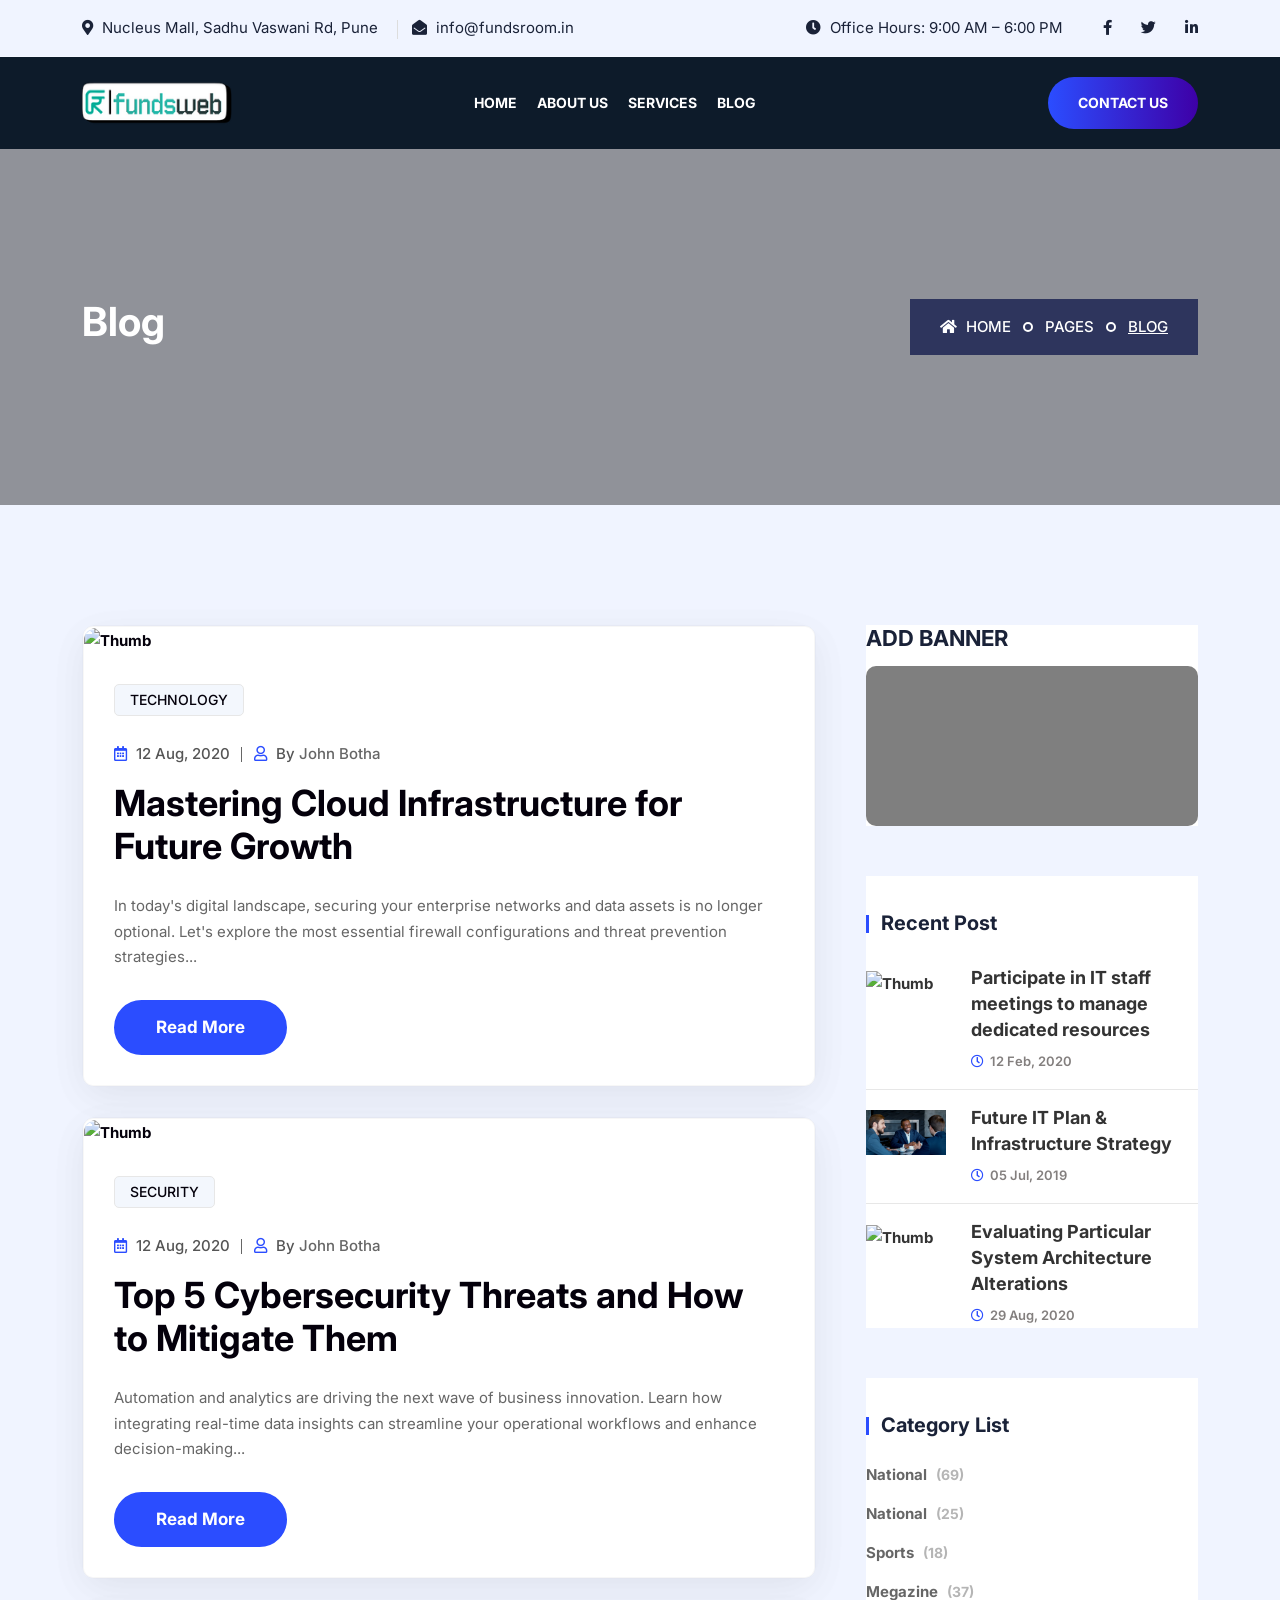
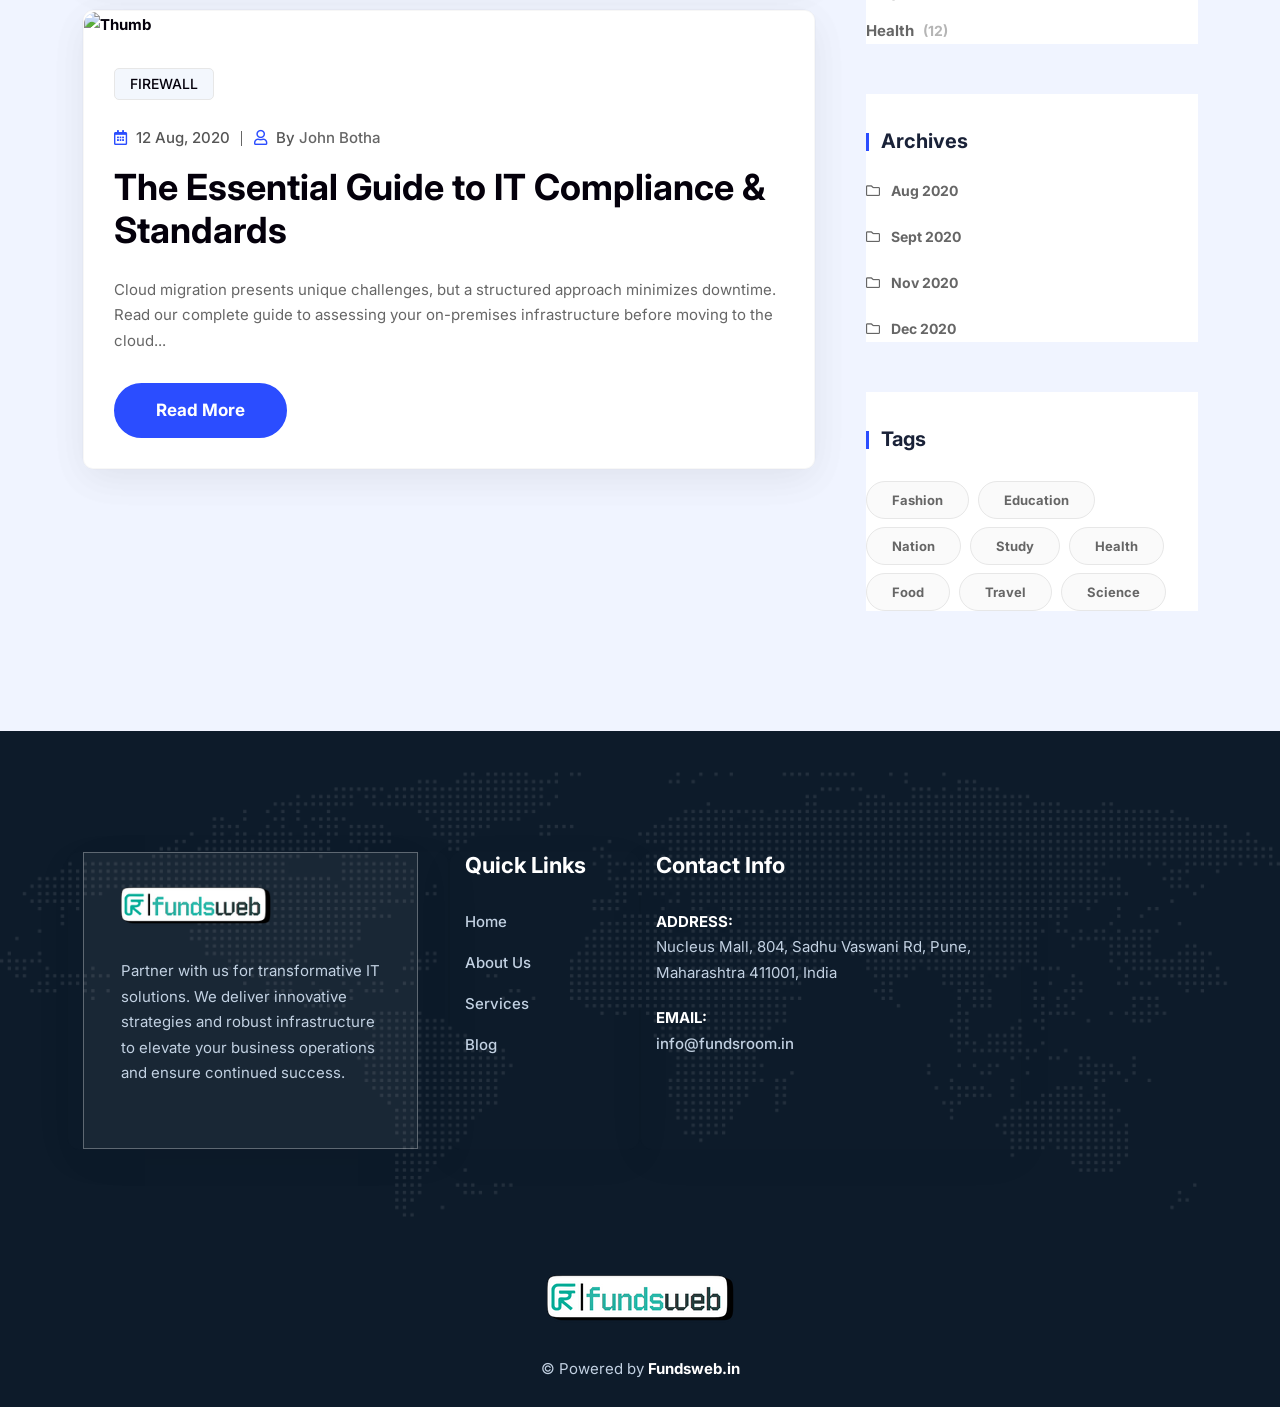
==== commit eeacc717: "chore: replace placeholder texts with English copy" ====
--- a/Tanda v2.0/source/blog.html
+++ b/Tanda v2.0/source/blog.html
@@ -174,7 +174,7 @@
                             <a href="index.html">Home</a>
                         </li>
                         <li>
-                            <a href="about-us.html">Company</a>
+                            <a href="about-us.html">About Us</a>
                         </li>
                         <li>
                             <a href="services.html">Services</a>
@@ -255,9 +255,9 @@
                                             <a href="#">Mastering Cloud Infrastructure for Future Growth</a>
                                         </h2>
                                         <p>
-                                            Sitting mistake towards his few country ask. You delighted two rapturous six
-                                            depending objection happiness something the partiality unaffected. Incommode
-                                            so intention defective at convinced. Led income months itself and houses you
+                                            In today's digital landscape, securing your enterprise networks and data
+                                            assets is no longer optional. Let's explore the most essential firewall
+                                            configurations and threat prevention strategies...
                                         </p>
                                         <a class="btn circle btn-theme effect btn-md" href="#">Read More</a>
                                     </div>
@@ -286,9 +286,9 @@
                                             <a href="#">Top 5 Cybersecurity Threats and How to Mitigate Them</a>
                                         </h2>
                                         <p>
-                                            Sitting mistake towards his few country ask. You delighted two rapturous six
-                                            depending objection happiness something the partiality unaffected. Incommode
-                                            so intention defective at convinced. Led income months itself and houses you
+                                            Automation and analytics are driving the next wave of business innovation.
+                                            Learn how integrating real-time data insights can streamline your
+                                            operational workflows and enhance decision-making...
                                         </p>
                                         <a class="btn circle btn-theme effect btn-md" href="#">Read More</a>
                                     </div>
@@ -317,9 +317,9 @@
                                             <a href="#">The Essential Guide to IT Compliance & Standards</a>
                                         </h2>
                                         <p>
-                                            Sitting mistake towards his few country ask. You delighted two rapturous six
-                                            depending objection happiness something the partiality unaffected. Incommode
-                                            so intention defective at convinced. Led income months itself and houses you
+                                            Cloud migration presents unique challenges, but a structured approach
+                                            minimizes downtime. Read our complete guide to assessing your on-premises
+                                            infrastructure before moving to the cloud...
                                         </p>
                                         <a class="btn circle btn-theme effect btn-md" href="#">Read More</a>
                                     </div>
